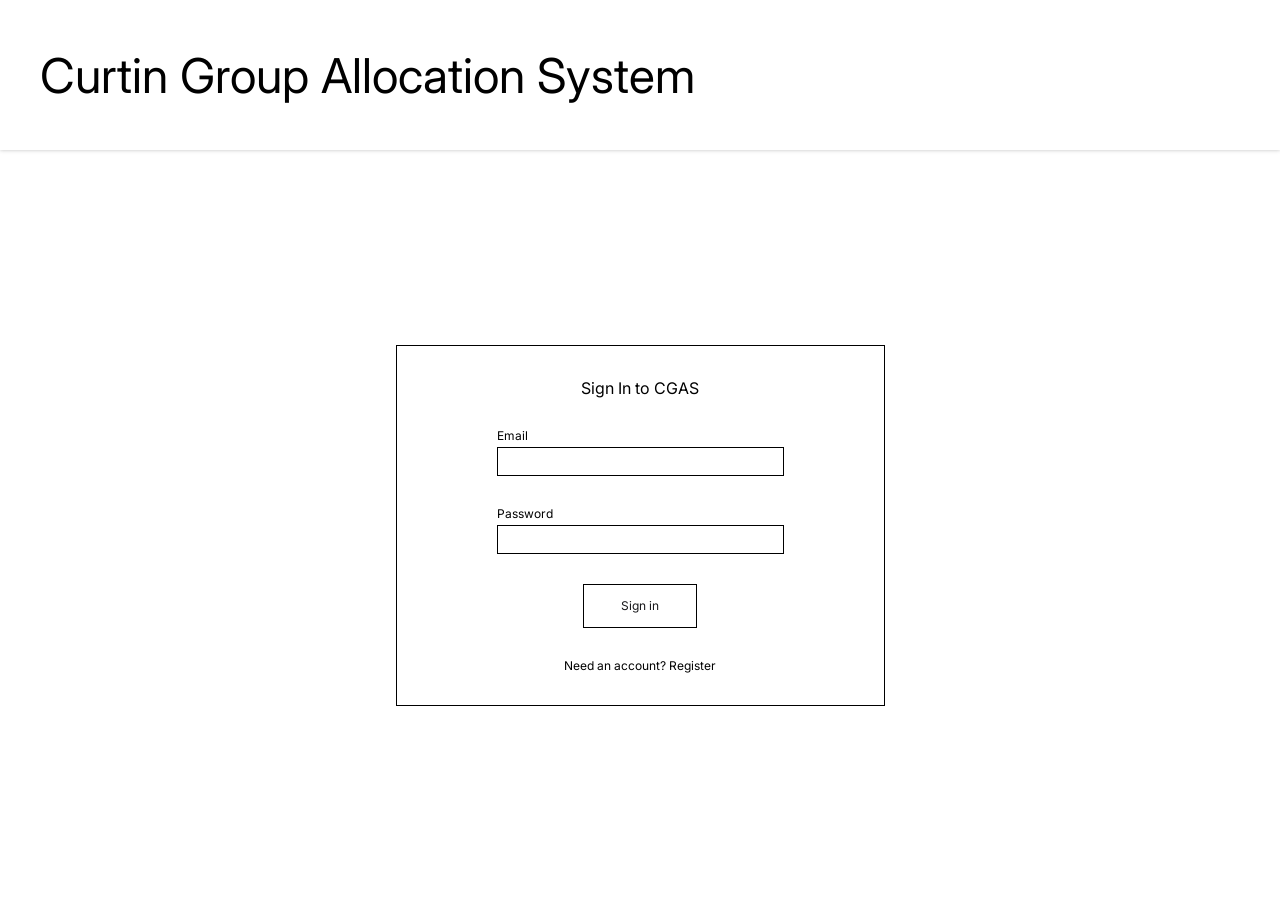
==== index.html @ f9cfd1c2 "test for capstone" ====
<!DOCTYPE html>
<html lang="">
  <head>
    <meta charset="UTF-8">
    <link rel="icon" href="/favicon.ico">
    <meta name="viewport" content="width=device-width, initial-scale=1.0">
    <title>Vite App</title>
    <script type="module" crossorigin src="/assets/index-HXg1PzB4.js"></script>
    <link rel="modulepreload" crossorigin href="/assets/_plugin-vue_export-helper-Ca4nMvx2.js">
    <link rel="stylesheet" crossorigin href="/assets/index-2xTR3OAx.css">
  </head>
  <body>
    <div id="app"></div>
  </body>
</html>
---- assets/index-2xTR3OAx.css ----
@import "https://fonts.googleapis.com/css2?family=Inter:wght@400&display=swap";@layer components;@layer properties{@supports (((-webkit-hyphens:none)) and (not (margin-trim:inline))) or ((-moz-orient:inline) and (not (color:rgb(from red r g b)))){*,:before,:after,::backdrop{--tw-border-style:solid;--tw-font-weight:initial;--tw-outline-style:solid}}}@layer theme{:root,:host{--font-sans:-apple-system, BlinkMacSystemFont, "Segoe UI", Roboto, "Helvetica Neue", "Noto Sans", Arial, sans-serif, "Apple Color Emoji", "Segoe UI Emoji", "Segoe UI Symbol", "Noto Color Emoji";--font-mono:ui-monospace, SFMono-Regular, Menlo, Monaco, Consolas, "Liberation Mono", "Courier New", monospace;--color-black:#000;--spacing:.25rem;--container-xs:20rem;--container-xl:36rem;--container-5xl:64rem;--text-xs:.75rem;--text-xs--line-height:calc(1 / .75);--text-sm:.875rem;--text-sm--line-height:calc(1.25 / .875);--text-lg:1.125rem;--text-lg--line-height:calc(1.75 / 1.125);--text-3xl:1.875rem;--text-3xl--line-height:calc(2.25 / 1.875);--text-4xl:2.25rem;--text-4xl--line-height:calc(2.5 / 2.25);--font-weight-medium:500;--font-weight-semibold:600;--font-weight-bold:700;--radius-lg:.5rem;--default-transition-duration:.15s;--default-transition-timing-function:cubic-bezier(.4, 0, .2, 1);--default-font-family:var(--font-sans);--default-mono-font-family:var(--font-mono)}}@layer base{*,:after,:before,::backdrop{box-sizing:border-box;border:0 solid;margin:0;padding:0}::file-selector-button{box-sizing:border-box;border:0 solid;margin:0;padding:0}html,:host{-webkit-text-size-adjust:100%;tab-size:4;line-height:1.5;font-family:var(--default-font-family,-apple-system, BlinkMacSystemFont, "Segoe UI", Roboto, "Helvetica Neue", "Noto Sans", Arial, sans-serif, "Apple Color Emoji", "Segoe UI Emoji", "Segoe UI Symbol", "Noto Color Emoji");font-feature-settings:var(--default-font-feature-settings,normal);font-variation-settings:var(--default-font-variation-settings,normal);-webkit-tap-highlight-color:transparent}hr{height:0;color:inherit;border-top-width:1px}abbr:where([title]){-webkit-text-decoration:underline dotted;text-decoration:underline dotted}h1,h2,h3,h4,h5,h6{font-size:inherit;font-weight:inherit}a{color:inherit;-webkit-text-decoration:inherit;-webkit-text-decoration:inherit;-webkit-text-decoration:inherit;-webkit-text-decoration:inherit;text-decoration:inherit}b,strong{font-weight:bolder}code,kbd,samp,pre{font-family:var(--default-mono-font-family,ui-monospace, SFMono-Regular, Menlo, Monaco, Consolas, "Liberation Mono", "Courier New", monospace);font-feature-settings:var(--default-mono-font-feature-settings,normal);font-variation-settings:var(--default-mono-font-variation-settings,normal);font-size:1em}small{font-size:80%}sub,sup{vertical-align:baseline;font-size:75%;line-height:0;position:relative}sub{bottom:-.25em}sup{top:-.5em}table{text-indent:0;border-color:inherit;border-collapse:collapse}:-moz-focusring:where(:not(iframe)){outline:auto}progress{vertical-align:baseline}summary{display:list-item}ol,ul,menu{list-style:none}img,svg,video,canvas,audio,iframe,embed,object{vertical-align:middle;display:block}img,video{max-width:100%;height:auto}button,input,select,optgroup,textarea{font:inherit;font-feature-settings:inherit;font-variation-settings:inherit;letter-spacing:inherit;color:inherit;opacity:1;background-color:#0000;border-radius:0}::file-selector-button{font:inherit;font-feature-settings:inherit;font-variation-settings:inherit;letter-spacing:inherit;color:inherit;opacity:1;background-color:#0000;border-radius:0}:where(select:is([multiple],[size])) optgroup{font-weight:bolder}:where(select:is([multiple],[size])) optgroup option{padding-inline-start:20px}::file-selector-button{margin-inline-end:4px}::placeholder{opacity:1}@supports (not ((-webkit-appearance:-apple-pay-button))) or (contain-intrinsic-size:1px){::placeholder{color:currentColor}@supports (color:color-mix(in lab, red, red)){::placeholder{color:color-mix(in oklab, currentcolor 50%, transparent)}}}textarea{resize:vertical}::-webkit-search-decoration{-webkit-appearance:none}::-webkit-date-and-time-value{min-height:1lh;text-align:inherit}::-webkit-datetime-edit{display:inline-flex}::-webkit-datetime-edit-fields-wrapper{padding:0}::-webkit-datetime-edit{padding-block:0}::-webkit-datetime-edit-year-field{padding-block:0}::-webkit-datetime-edit-month-field{padding-block:0}::-webkit-datetime-edit-day-field{padding-block:0}::-webkit-datetime-edit-hour-field{padding-block:0}::-webkit-datetime-edit-minute-field{padding-block:0}::-webkit-datetime-edit-second-field{padding-block:0}::-webkit-datetime-edit-millisecond-field{padding-block:0}::-webkit-datetime-edit-meridiem-field{padding-block:0}::-webkit-calendar-picker-indicator{line-height:1}:-moz-ui-invalid{box-shadow:none}button,input:where([type=button],[type=reset],[type=submit]){appearance:button}::file-selector-button{appearance:button}::-webkit-inner-spin-button{height:auto}::-webkit-outer-spin-button{height:auto}[hidden]:where(:not([hidden=until-found])){display:none!important}:where(:root),[data-theme=light]{--lightningcss-light:initial;--lightningcss-dark: ;color-scheme:light;--color-base-100:oklch(100% 0 0);--color-base-200:oklch(98% 0 0);--color-base-300:oklch(95% 0 0);--color-base-content:oklch(21% .006 285.885);--color-primary:oklch(45% .24 277.023);--color-primary-content:oklch(93% .034 272.788);--color-secondary:oklch(65% .241 354.308);--color-secondary-content:oklch(94% .028 342.258);--color-accent:oklch(77% .152 181.912);--color-accent-content:oklch(38% .063 188.416);--color-neutral:oklch(14% .005 285.823);--color-neutral-content:oklch(92% .004 286.32);--color-info:oklch(74% .16 232.661);--color-info-content:oklch(29% .066 243.157);--color-success:oklch(76% .177 163.223);--color-success-content:oklch(37% .077 168.94);--color-warning:oklch(82% .189 84.429);--color-warning-content:oklch(41% .112 45.904);--color-error:oklch(71% .194 13.428);--color-error-content:oklch(27% .105 12.094);--radius-selector:.5rem;--radius-field:.25rem;--radius-box:.5rem;--size-selector:.25rem;--size-field:.25rem;--border:1px;--depth:1;--noise:0}:root:has(input.theme-controller[value=light]:checked){--lightningcss-light:initial;--lightningcss-dark: ;color-scheme:light;--color-base-100:oklch(100% 0 0);--color-base-200:oklch(98% 0 0);--color-base-300:oklch(95% 0 0);--color-base-content:oklch(21% .006 285.885);--color-primary:oklch(45% .24 277.023);--color-primary-content:oklch(93% .034 272.788);--color-secondary:oklch(65% .241 354.308);--color-secondary-content:oklch(94% .028 342.258);--color-accent:oklch(77% .152 181.912);--color-accent-content:oklch(38% .063 188.416);--color-neutral:oklch(14% .005 285.823);--color-neutral-content:oklch(92% .004 286.32);--color-info:oklch(74% .16 232.661);--color-info-content:oklch(29% .066 243.157);--color-success:oklch(76% .177 163.223);--color-success-content:oklch(37% .077 168.94);--color-warning:oklch(82% .189 84.429);--color-warning-content:oklch(41% .112 45.904);--color-error:oklch(71% .194 13.428);--color-error-content:oklch(27% .105 12.094);--radius-selector:.5rem;--radius-field:.25rem;--radius-box:.5rem;--size-selector:.25rem;--size-field:.25rem;--border:1px;--depth:1;--noise:0}:root{--page-has-backdrop:var(--page-scroll-lock) 1;--page-scroll-bg:var(--page-scroll-lock) var(--root-bg,#0000)}@supports (color:color-mix(in lab, red, red)){:root{--page-scroll-bg:var(--page-scroll-lock) color-mix(in srgb, var(--root-bg,#0000), oklch(0% 0 0) calc(var(--page-has-backdrop,0) * 40%))}}:root{background-image:var(--page-scroll-lock) linear-gradient(var(--root-bg,#0000), var(--root-bg,#0000));transition:var(--page-scroll-lock) background-color .3s ease-out;animation:var(--page-scroll-lock) set-page-has-scroll forwards;animation-timeline:var(--page-scroll-lock) scroll();--page-has-scroll:initial;scrollbar-gutter:var(--page-has-scroll) var(--page-scroll-lock) stable}@keyframes set-page-has-scroll{0%,to{--page-has-scroll: }}:root{--fx-noise:url("data:image/svg+xml,%3Csvg xmlns='http://www.w3.org/2000/svg' viewBox='0 0 200 200'%3E%3Cfilter id='a'%3E%3CfeTurbulence type='fractalNoise' baseFrequency='1.34' numOctaves='4' stitchTiles='stitch'%3E%3C/feTurbulence%3E%3C/filter%3E%3Crect width='200' height='200' filter='url(%23a)' opacity='0.2'%3E%3C/rect%3E%3C/svg%3E")}:root,[data-theme]{background-color:var(--root-bg);color:var(--color-base-content)}:root{background-color:var(--page-scroll-bg,var(--root-bg))}:where(:root,[data-theme]){--root-bg:var(--color-base-100)}:root{--page-scroll-lock:initial;--page-overflow:var(--page-scroll-lock) hidden}:root:not(span){overflow:var(--page-overflow)}:root{scrollbar-color:currentColor #0000}@supports (color:color-mix(in lab, red, red)){:root{scrollbar-color:color-mix(in oklch, currentColor 35%, #0000) #0000}}@property --radialprogress{syntax:"<percentage>";inherits:true;initial-value:0%}@property --aura-angle{syntax:"<angle>";inherits:false;initial-value:0deg}}@layer utilities{@layer daisyui.l1.l2.l3{.modal{pointer-events:none;visibility:hidden;width:100%;max-width:none;height:100%;max-height:none;color:inherit;transition:overlay .3s allow-discrete, visibility .3s allow-discrete, background-color .3s ease-out, opacity .1s ease-out;overscroll-behavior:contain;z-index:999;scrollbar-gutter:auto;background-color:#0000;place-items:center;margin:0;padding:0;display:grid;position:fixed;inset:0;overflow:clip}.modal::backdrop{display:none}.modal[popover]{color:inherit;background:0 0;border:0;max-width:none;max-height:none;margin:0;padding:0;inset:0}.modal[popover]::backdrop{background-color:oklch(0% 0 0/.4);transition:background-color .3s ease-out}@media (hover:hover){.tab:is(.tabs>.tab):hover{color:var(--color-base-content)}}@supports (color:color-mix(in lab, red, red)){.tab:is(.tabs>.tab):not(:checked,label:has(:checked),:hover,.tab-active,[aria-selected=true],[aria-current=true],[aria-current=page]){color:color-mix(in oklab, var(--color-base-content) 50%, transparent)}}@media (forced-colors:active){.tab:is(.tabs>.tab):focus{outline-offset:2px;outline:2px solid #0000}}@media (hover:hover){.tab:is(.tabs>.tab):hover{color:var(--color-base-content)}}@supports (color:color-mix(in lab, red, red)){.tab:is(.tabs>.tab):not(:checked,label:has(:checked),:hover,.tab-active,[aria-selected=true],[aria-current=true],[aria-current=page]){color:color-mix(in oklab, var(--color-base-content) 50%, transparent)}}@media (forced-colors:active){.tab:is(.tabs>.tab):focus{outline-offset:2px;outline:2px solid #0000}}.tabs{--tabs-height:auto;--tabs-direction:row;--tab-height:calc(var(--size-field,.25rem) * 10);height:var(--tabs-height);flex-wrap:wrap;flex-direction:var(--tabs-direction);display:flex}.tab:is(.tabs>.tab){cursor:pointer;appearance:none;text-align:center;webkit-user-select:none;-webkit-user-select:none;user-select:none;flex-wrap:wrap;justify-content:center;align-items:center;display:inline-flex;position:relative}@media (hover:hover){.tab:is(.tabs>.tab):hover{color:var(--color-base-content)}}.tab:is(.tabs>.tab){--tab-p:.75rem;--tab-bg:var(--color-base-100);--tab-border-color:var(--color-base-300);--tab-radius-ss:0;--tab-radius-se:0;--tab-radius-es:0;--tab-radius-ee:0;--tab-order:0;--tab-radius-min:calc(.75rem - var(--border));--tab-radius-limit:min(var(--radius-field), var(--tab-radius-min));--tab-radius-grad:#0000 calc(69% - var(--border)), var(--tab-border-color) calc(69% - var(--border) + .25px), var(--tab-border-color) 69%, var(--tab-bg) calc(69% + .25px);order:var(--tab-order);height:var(--tab-height);padding-inline:var(--tab-p);border-color:#0000;font-size:.875rem}.tab:is(.tabs>.tab):is(input[type=radio]){min-width:fit-content}.tab:is(.tabs>.tab):is(input[type=radio]):after{--tw-content:attr(aria-label);content:var(--tw-content)}.tab:is(.tabs>.tab):is(label){position:relative}.tab:is(.tabs>.tab):is(label) input{cursor:pointer;appearance:none;opacity:0;position:absolute;inset:0}:is(.tab:is(.tabs>.tab):checked,.tab:is(.tabs>.tab):is(label:has(:checked)),.tab:is(.tabs>.tab):is(.tab-active,[aria-selected=true],[aria-current=true],[aria-current=page]))+.tab-content{display:block}.tab:is(.tabs>.tab):not(:checked,label:has(:checked),:hover,.tab-active,[aria-selected=true],[aria-current=true],[aria-current=page]){color:var(--color-base-content)}@supports (color:color-mix(in lab, red, red)){.tab:is(.tabs>.tab):not(:checked,label:has(:checked),:hover,.tab-active,[aria-selected=true],[aria-current=true],[aria-current=page]){color:color-mix(in oklab, var(--color-base-content) 50%, transparent)}}.tab:is(.tabs>.tab):not(input):empty{cursor:default;flex-grow:1}.tab:is(.tabs>.tab):focus{--tw-outline-style:none;outline-style:none}@media (forced-colors:active){.tab:is(.tabs>.tab):focus{outline-offset:2px;outline:2px solid #0000}}.tab:is(.tabs>.tab):focus-visible,.tab:is(.tabs>.tab):is(label:has(:checked:focus-visible)){outline-offset:-5px;outline:2px solid}.tab:is(.tabs>.tab)[disabled]{pointer-events:none;opacity:.4}.menu{--menu-active-fg:var(--color-neutral-content);--menu-active-bg:var(--color-neutral);flex-flow:column wrap;width:fit-content;padding:.5rem;font-size:.875rem;display:flex}.menu :where(li ul,li menu){white-space:nowrap;margin-inline-start:1rem;padding-inline-start:.5rem;position:relative}.menu :where(li ul,li menu):before{background-color:var(--color-base-content);opacity:.1;width:var(--border);content:"";inset-inline-start:0;position:absolute;top:.75rem;bottom:.75rem}.menu :where(li>.menu-dropdown:not(.menu-dropdown-show)){display:none}.menu :where(li:not(.menu-title)>:not(ul,menu,details,.menu-title,.btn)),.menu :where(li:not(.menu-title)>details>summary:not(.menu-title)){border-radius:var(--radius-field);text-align:start;-webkit-user-select:none;user-select:none;grid-auto-columns:minmax(auto,max-content) auto max-content;grid-auto-flow:column;align-content:flex-start;align-items:center;gap:.5rem;padding-block:.375rem;padding-inline:.75rem;transition-property:color,background-color,box-shadow;transition-duration:.2s;transition-timing-function:cubic-bezier(0,0,.2,1);display:grid}.menu :where(li>details>summary){--tw-outline-style:none;outline-style:none}@media (forced-colors:active){.menu :where(li>details>summary){outline-offset:2px;outline:2px solid #0000}}.menu :where(li>details>summary)::-webkit-details-marker{display:none}:is(.menu :where(li>details>summary),.menu :where(li>.menu-dropdown-toggle)):after{content:"";transform-origin:50%;pointer-events:none;justify-self:flex-end;width:.375rem;height:.375rem;transition-property:rotate,translate;transition-duration:.2s;display:block;translate:0 -1px;rotate:-135deg;box-shadow:inset 2px 2px}.menu details{interpolate-size:allow-keywords;overflow:hidden}.menu details::details-content{block-size:0}@media (prefers-reduced-motion:no-preference){.menu details::details-content{transition-behavior:allow-discrete;transition-property:block-size,content-visibility;transition-duration:.2s;transition-timing-function:cubic-bezier(0,0,.2,1)}}.menu details[open]::details-content{block-size:auto}.menu :where(li>details[open]>summary):after,.menu :where(li>.menu-dropdown-toggle.menu-dropdown-show):after{translate:0 1px;rotate:45deg}.menu :where(li:not(.menu-title,.disabled)>:not(ul,menu,details,.menu-title),li:not(.menu-title,.disabled)>details>summary:not(.menu-title)):not(.menu-active,:active,.btn).menu-focus{cursor:pointer;background-color:var(--color-base-content)}@supports (color:color-mix(in lab, red, red)){.menu :where(li:not(.menu-title,.disabled)>:not(ul,menu,details,.menu-title),li:not(.menu-title,.disabled)>details>summary:not(.menu-title)):not(.menu-active,:active,.btn).menu-focus{background-color:color-mix(in oklab, var(--color-base-content) 10%, transparent)}}.menu :where(li:not(.menu-title,.disabled)>:not(ul,menu,details,.menu-title),li:not(.menu-title,.disabled)>details>summary:not(.menu-title)):not(.menu-active,:active,.btn).menu-focus{color:var(--color-base-content);--tw-outline-style:none;outline-style:none}@media (forced-colors:active){.menu :where(li:not(.menu-title,.disabled)>:not(ul,menu,details,.menu-title),li:not(.menu-title,.disabled)>details>summary:not(.menu-title)):not(.menu-active,:active,.btn).menu-focus{outline-offset:2px;outline:2px solid #0000}}.menu :where(li:not(.menu-title,.disabled)>:not(ul,menu,details,.menu-title),li:not(.menu-title,.disabled)>details>summary:not(.menu-title)):not(.menu-active,:active,.btn):focus-visible{cursor:pointer;background-color:var(--color-base-content)}@supports (color:color-mix(in lab, red, red)){.menu :where(li:not(.menu-title,.disabled)>:not(ul,menu,details,.menu-title),li:not(.menu-title,.disabled)>details>summary:not(.menu-title)):not(.menu-active,:active,.btn):focus-visible{background-color:color-mix(in oklab, var(--color-base-content) 10%, transparent)}}.menu :where(li:not(.menu-title,.disabled)>:not(ul,menu,details,.menu-title),li:not(.menu-title,.disabled)>details>summary:not(.menu-title)):not(.menu-active,:active,.btn):focus-visible{color:var(--color-base-content);--tw-outline-style:none;outline-style:none}@media (forced-colors:active){.menu :where(li:not(.menu-title,.disabled)>:not(ul,menu,details,.menu-title),li:not(.menu-title,.disabled)>details>summary:not(.menu-title)):not(.menu-active,:active,.btn):focus-visible{outline-offset:2px;outline:2px solid #0000}}.menu :where(li:not(.menu-title,.disabled)>:not(ul,menu,details,.menu-title):not(.menu-active,:active,.btn):hover,li:not(.menu-title,.disabled)>details>summary:not(.menu-title):not(.menu-active,:active,.btn):hover){cursor:pointer;background-color:var(--color-base-content)}@supports (color:color-mix(in lab, red, red)){.menu :where(li:not(.menu-title,.disabled)>:not(ul,menu,details,.menu-title):not(.menu-active,:active,.btn):hover,li:not(.menu-title,.disabled)>details>summary:not(.menu-title):not(.menu-active,:active,.btn):hover){background-color:color-mix(in oklab, var(--color-base-content) 10%, transparent)}}.menu :where(li:not(.menu-title,.disabled)>:not(ul,menu,details,.menu-title):not(.menu-active,:active,.btn):hover,li:not(.menu-title,.disabled)>details>summary:not(.menu-title):not(.menu-active,:active,.btn):hover){--tw-outline-style:none;outline-style:none}@media (forced-colors:active){.menu :where(li:not(.menu-title,.disabled)>:not(ul,menu,details,.menu-title):not(.menu-active,:active,.btn):hover,li:not(.menu-title,.disabled)>details>summary:not(.menu-title):not(.menu-active,:active,.btn):hover){outline-offset:2px;outline:2px solid #0000}}.menu :where(li:not(.menu-title,.disabled)>:not(ul,menu,details,.menu-title):not(.menu-active,:active,.btn):hover,li:not(.menu-title,.disabled)>details>summary:not(.menu-title):not(.menu-active,:active,.btn):hover){box-shadow:inset 0 1px oklch(0% 0 0/.01),inset 0 -1px oklch(100% 0 0/.01)}.menu :where(li:empty){background-color:var(--color-base-content);opacity:.1;height:1px;margin:.5rem 1rem}.menu :where(li){flex-flow:column wrap;flex-shrink:0;align-items:stretch;display:flex;position:relative}.menu :where(li) .badge{justify-self:flex-end}.menu :where(li)>:not(ul,menu,.menu-title,details,.btn):active,.menu :where(li)>:not(ul,menu,.menu-title,details,.btn).menu-active,.menu :where(li)>details>summary:active{--tw-outline-style:none;outline-style:none}@media (forced-colors:active){.menu :where(li)>:not(ul,menu,.menu-title,details,.btn):active,.menu :where(li)>:not(ul,menu,.menu-title,details,.btn).menu-active,.menu :where(li)>details>summary:active{outline-offset:2px;outline:2px solid #0000}}.menu :where(li)>:not(ul,menu,.menu-title,details,.btn):active,.menu :where(li)>:not(ul,menu,.menu-title,details,.btn).menu-active,.menu :where(li)>details>summary:active{color:var(--menu-active-fg);background-color:var(--menu-active-bg);background-size:auto, calc(var(--noise) * 100%);background-image:none, var(--fx-noise)}:is(.menu :where(li)>:not(ul,menu,.menu-title,details,.btn):active,.menu :where(li)>:not(ul,menu,.menu-title,details,.btn).menu-active,.menu :where(li)>details>summary:active):not(:is(.menu :where(li)>:not(ul,menu,.menu-title,details,.btn):active,.menu :where(li)>:not(ul,menu,.menu-title,details,.btn).menu-active,.menu :where(li)>details>summary:active):active){box-shadow:0 2px calc(var(--depth) * 3px) -2px var(--menu-active-bg)}.menu :where(li).menu-disabled,.menu :where(li) [disabled]{pointer-events:none;color:var(--color-base-content)}@supports (color:color-mix(in lab, red, red)){.menu :where(li).menu-disabled,.menu :where(li) [disabled]{color:color-mix(in oklab, var(--color-base-content) 20%, transparent)}}.menu .dropdown:focus-within .menu-dropdown-toggle:after{translate:0 1px;rotate:45deg}.menu .dropdown-content{margin-top:.5rem;padding:.5rem}.menu .dropdown-content:before{display:none}.otp{font-family:var(--font-mono);clip-path:inset(-3.5px 3.5px -3.5px -3.5px);border-radius:var(--radius-field);gap:var(--otp-gap);--input-color:var(--color-base-content);direction:ltr;font-size:1.75rem;display:inline-flex;position:relative}@supports (color:color-mix(in lab, red, red)){.otp{--input-color:color-mix(in oklab, var(--color-base-content) 20%, #0000)}}.otp{--otp-ch:1ch;--otp-gap:calc(var(--otp-ch) * .5);--otp-w:calc(var(--otp-ch) * 2);--otp-size:calc(var(--size-field,.25rem) * 10);--stride:calc(var(--otp-w) + var(--otp-gap))}@supports (font:-apple-system-body){.otp{--otp-ch:.618164em}}.otp>input{pointer-events:none;z-index:1;appearance:none;border-style:var(--tw-border-style);outline-style:var(--tw-outline-style);field-sizing:content;letter-spacing:calc(var(--stride) - var(--otp-ch));font-variant-numeric:tabular-nums;background-color:#0000;border-width:0;outline-width:0;margin:0;padding:0;padding-inline-start:calc(var(--otp-ch) * .5 + var(--border));line-height:1;inset-inline-start:0}.otp>input::selection{color:var(--color-base-content);background-color:#0000}@supports (color:color-mix(in lab, red, red)){.otp>input::selection{color:color-mix(in oklab, var(--color-base-content) 20%, #0000)}}.otp>input:valid{caret-color:#0000}.otp:has(>span:first-child){width:calc(var(--stride) * 1)}.otp:has(>span:nth-child(2)){width:calc(var(--stride) * 2)}.otp:has(>span:nth-child(3)){width:calc(var(--stride) * 3)}.otp:has(>span:nth-child(4)){width:calc(var(--stride) * 4)}.otp:has(>span:nth-child(5)){width:calc(var(--stride) * 5)}.otp:has(>span:nth-child(6)){width:calc(var(--stride) * 6)}.otp:has(>span:nth-child(7)){width:calc(var(--stride) * 7)}.otp:has(>span:nth-child(8)){width:calc(var(--stride) * 8)}.otp>span{transition-property:color,background-color,border-color,outline-color,text-decoration-color,fill,stroke,--tw-gradient-from,--tw-gradient-via,--tw-gradient-to;transition-timing-function:var(--tw-ease,var(--default-transition-timing-function));transition-duration:var(--tw-duration,var(--default-transition-duration));inline-size:var(--otp-w);block-size:var(--otp-size);background-color:var(--color-base-100);border:var(--border) solid var(--input-color);border-radius:inherit;outline-offset:1px;box-shadow:0 1px var(--input-color) inset, 0 -1px oklch(100% 0 0 / calc(var(--depth) * .1)) inset;outline:2px solid #0000;transition:border-color .2s;display:flex;position:absolute}@supports (color:color-mix(in lab, red, red)){.otp>span{box-shadow:0 1px color-mix(in oklab, var(--input-color) calc(var(--depth) * 10%), #0000) inset, 0 -1px oklch(100% 0 0 / calc(var(--depth) * .1)) inset}}.otp>span:first-child{left:1px}@supports (font:-apple-system-body){.otp>span:first-child{left:2px}}@supports ((-moz-appearance:none)){.otp>span:first-child{left:0}}.otp>span:nth-child(2){left:calc(var(--stride) * 1);transition-delay:20ms}.otp>span:nth-child(3){left:calc(var(--stride) * 2);transition-delay:40ms}.otp>span:nth-child(4){left:calc(var(--stride) * 3);transition-delay:60ms}.otp>span:nth-child(5){left:calc(var(--stride) * 4);transition-delay:80ms}.otp>span:nth-child(6){left:calc(var(--stride) * 5);transition-delay:.1s}.otp>span:nth-child(7){left:calc(var(--stride) * 6);transition-delay:.12s}.otp>span:nth-child(8){left:calc(var(--stride) * 7);transition-delay:.14s}.otp:has(input:valid:focus)>span{outline:2px solid var(--input-color);outline-offset:1px}.otp:has(input:valid:focus):after{opacity:0}.otp:after{content:"";width:var(--otp-w);height:var(--otp-size);border-radius:var(--radius-field);outline-offset:1px;z-index:10;outline:2px solid #0000;flex-shrink:0;margin-inline-start:calc(-1 * (var(--otp-gap) + var(--otp-ch) * .5 + var(--border)))}.otp:focus-within{--input-color:var(--color-base-content)}.otp:focus-within>span{box-shadow:0 1px var(--input-color)}@supports (color:color-mix(in lab, red, red)){.otp:focus-within>span{box-shadow:0 1px color-mix(in oklab, var(--input-color) calc(var(--depth) * 10%), #0000)}}.otp:focus-within:after{outline-color:var(--input-color)}.collapse-title{grid-row-start:1;grid-column-start:1;width:100%;min-height:1lh;padding:1rem;padding-inline-end:3rem;transition:background-color .2s ease-out;position:relative}:where(.btn){width:unset}.btn{--size:calc(var(--size-field,.25rem) * 10);--btn-p:1rem;--btn-fg:var(--color-base-content);cursor:pointer;text-align:center;vertical-align:middle;outline-offset:2px;webkit-user-select:none;-webkit-user-select:none;user-select:none;border-width:var(--border);touch-action:manipulation;--btn-bg:var(--btn-color,var(--color-base-200));--btn-border:var(--btn-color,var(--color-base-200));border-start-start-radius:var(--join-ss,var(--radius-field));border-start-end-radius:var(--join-se,var(--radius-field));border-end-end-radius:var(--join-ee,var(--radius-field));border-end-start-radius:var(--join-es,var(--radius-field));flex-wrap:nowrap;flex-shrink:0;justify-content:center;align-items:center;gap:.375rem;font-weight:600;transition-property:color,background-color,border-color,box-shadow,transform;transition-duration:.2s;transition-timing-function:cubic-bezier(0,0,.2,1);display:inline-flex}@supports (color:color-mix(in lab, red, red)){.btn{--btn-border:color-mix(in oklab, var(--btn-color,var(--color-base-200)), #000 calc(var(--depth) * 5%))}}.btn{--btn-soft-bg:initial;--btn-shadow:0 3px 2px -2px var(--btn-bg), 0 4px 3px -2px var(--btn-bg)}@supports (color:color-mix(in lab, red, red)){.btn{--btn-shadow:0 3px 2px -2px color-mix(in oklab, var(--btn-bg) calc(var(--depth) * 30%), #0000), 0 4px 3px -2px color-mix(in oklab, var(--btn-bg) calc(var(--depth) * 30%), #0000)}}.btn{--btn-inset:0 .5px 0 .5px oklch(100% 0 0 / calc(var(--depth) * 6%));height:var(--size);padding-inline:var(--btn-p);font-size:var(--fontsize,.875rem);background-color:var(--btn-bg);color:var(--btn-fg);border-color:var(--btn-border);border-style:var(--btn-border-style,solid);outline-color:var(--btn-color,var(--color-base-content));--tw-prose-links:var(--btn-fg);background-image:none, var(--fx-noise);background-size:auto, calc(var(--noise,0) * 100%);text-shadow:0 .5px oklch(100% 0 0 / calc(var(--depth) * .15));box-shadow:var(--btn-inset) inset, var(--btn-shadow)}.btn:is([type=checkbox],[type=radio]){appearance:none}.btn:is([type=checkbox],[type=radio])[aria-label]:after{--tw-content:attr(aria-label);content:var(--tw-content)}.btn:where(:checked:not(.filter [type=radio].btn)){--btn-color:var(--color-primary);--btn-fg:var(--color-primary-content)}.\!loading{pointer-events:none!important;aspect-ratio:1!important;vertical-align:middle!important;width:calc(var(--size-selector,.25rem) * 6)!important;background-color:currentColor!important;display:inline-block!important;-webkit-mask-image:url("data:image/svg+xml,%3Csvg width='24' height='24' stroke='black' viewBox='0 0 24 24' xmlns='http://www.w3.org/2000/svg'%3E%3Cg transform-origin='center'%3E%3Ccircle cx='12' cy='12' r='9.5' fill='none' stroke-width='3' stroke-linecap='round'%3E%3CanimateTransform attributeName='transform' type='rotate' from='0 12 12' to='360 12 12' dur='8s' repeatCount='indefinite'/%3E%3Canimate attributeName='stroke-dasharray' values='0,150;42,150;42,150' keyTimes='0;0.475;1' dur='6s' repeatCount='indefinite'/%3E%3Canimate attributeName='stroke-dashoffset' values='0;-16;-59' keyTimes='0;0.475;1' dur='6s' repeatCount='indefinite'/%3E%3C/circle%3E%3C/g%3E%3C/svg%3E")!important;mask-image:url("data:image/svg+xml,%3Csvg width='24' height='24' stroke='black' viewBox='0 0 24 24' xmlns='http://www.w3.org/2000/svg'%3E%3Cg transform-origin='center'%3E%3Ccircle cx='12' cy='12' r='9.5' fill='none' stroke-width='3' stroke-linecap='round'%3E%3CanimateTransform attributeName='transform' type='rotate' from='0 12 12' to='360 12 12' dur='8s' repeatCount='indefinite'/%3E%3Canimate attributeName='stroke-dasharray' values='0,150;42,150;42,150' keyTimes='0;0.475;1' dur='6s' repeatCount='indefinite'/%3E%3Canimate attributeName='stroke-dashoffset' values='0;-16;-59' keyTimes='0;0.475;1' dur='6s' repeatCount='indefinite'/%3E%3C/circle%3E%3C/g%3E%3C/svg%3E")!important;-webkit-mask-position:50%!important;mask-position:50%!important;-webkit-mask-size:100%!important;mask-size:100%!important;-webkit-mask-repeat:no-repeat!important;mask-repeat:no-repeat!important}@media (prefers-reduced-motion:no-preference){.\!loading{-webkit-mask-image:url("data:image/svg+xml,%3Csvg width='24' height='24' stroke='black' viewBox='0 0 24 24' xmlns='http://www.w3.org/2000/svg'%3E%3Cg transform-origin='center'%3E%3Ccircle cx='12' cy='12' r='9.5' fill='none' stroke-width='3' stroke-linecap='round'%3E%3CanimateTransform attributeName='transform' type='rotate' from='0 12 12' to='360 12 12' dur='2s' repeatCount='indefinite'/%3E%3Canimate attributeName='stroke-dasharray' values='0,150;42,150;42,150' keyTimes='0;0.475;1' dur='1.5s' repeatCount='indefinite'/%3E%3Canimate attributeName='stroke-dashoffset' values='0;-16;-59' keyTimes='0;0.475;1' dur='1.5s' repeatCount='indefinite'/%3E%3C/circle%3E%3C/g%3E%3C/svg%3E")!important;mask-image:url("data:image/svg+xml,%3Csvg width='24' height='24' stroke='black' viewBox='0 0 24 24' xmlns='http://www.w3.org/2000/svg'%3E%3Cg transform-origin='center'%3E%3Ccircle cx='12' cy='12' r='9.5' fill='none' stroke-width='3' stroke-linecap='round'%3E%3CanimateTransform attributeName='transform' type='rotate' from='0 12 12' to='360 12 12' dur='2s' repeatCount='indefinite'/%3E%3Canimate attributeName='stroke-dasharray' values='0,150;42,150;42,150' keyTimes='0;0.475;1' dur='1.5s' repeatCount='indefinite'/%3E%3Canimate attributeName='stroke-dashoffset' values='0;-16;-59' keyTimes='0;0.475;1' dur='1.5s' repeatCount='indefinite'/%3E%3C/circle%3E%3C/g%3E%3C/svg%3E")!important}}.loading{pointer-events:none;aspect-ratio:1;vertical-align:middle;width:calc(var(--size-selector,.25rem) * 6);background-color:currentColor;display:inline-block;-webkit-mask-image:url("data:image/svg+xml,%3Csvg width='24' height='24' stroke='black' viewBox='0 0 24 24' xmlns='http://www.w3.org/2000/svg'%3E%3Cg transform-origin='center'%3E%3Ccircle cx='12' cy='12' r='9.5' fill='none' stroke-width='3' stroke-linecap='round'%3E%3CanimateTransform attributeName='transform' type='rotate' from='0 12 12' to='360 12 12' dur='8s' repeatCount='indefinite'/%3E%3Canimate attributeName='stroke-dasharray' values='0,150;42,150;42,150' keyTimes='0;0.475;1' dur='6s' repeatCount='indefinite'/%3E%3Canimate attributeName='stroke-dashoffset' values='0;-16;-59' keyTimes='0;0.475;1' dur='6s' repeatCount='indefinite'/%3E%3C/circle%3E%3C/g%3E%3C/svg%3E");mask-image:url("data:image/svg+xml,%3Csvg width='24' height='24' stroke='black' viewBox='0 0 24 24' xmlns='http://www.w3.org/2000/svg'%3E%3Cg transform-origin='center'%3E%3Ccircle cx='12' cy='12' r='9.5' fill='none' stroke-width='3' stroke-linecap='round'%3E%3CanimateTransform attributeName='transform' type='rotate' from='0 12 12' to='360 12 12' dur='8s' repeatCount='indefinite'/%3E%3Canimate attributeName='stroke-dasharray' values='0,150;42,150;42,150' keyTimes='0;0.475;1' dur='6s' repeatCount='indefinite'/%3E%3Canimate attributeName='stroke-dashoffset' values='0;-16;-59' keyTimes='0;0.475;1' dur='6s' repeatCount='indefinite'/%3E%3C/circle%3E%3C/g%3E%3C/svg%3E");-webkit-mask-position:50%;mask-position:50%;-webkit-mask-size:100%;mask-size:100%;-webkit-mask-repeat:no-repeat;mask-repeat:no-repeat}@media (prefers-reduced-motion:no-preference){.loading{-webkit-mask-image:url("data:image/svg+xml,%3Csvg width='24' height='24' stroke='black' viewBox='0 0 24 24' xmlns='http://www.w3.org/2000/svg'%3E%3Cg transform-origin='center'%3E%3Ccircle cx='12' cy='12' r='9.5' fill='none' stroke-width='3' stroke-linecap='round'%3E%3CanimateTransform attributeName='transform' type='rotate' from='0 12 12' to='360 12 12' dur='2s' repeatCount='indefinite'/%3E%3Canimate attributeName='stroke-dasharray' values='0,150;42,150;42,150' keyTimes='0;0.475;1' dur='1.5s' repeatCount='indefinite'/%3E%3Canimate attributeName='stroke-dashoffset' values='0;-16;-59' keyTimes='0;0.475;1' dur='1.5s' repeatCount='indefinite'/%3E%3C/circle%3E%3C/g%3E%3C/svg%3E");mask-image:url("data:image/svg+xml,%3Csvg width='24' height='24' stroke='black' viewBox='0 0 24 24' xmlns='http://www.w3.org/2000/svg'%3E%3Cg transform-origin='center'%3E%3Ccircle cx='12' cy='12' r='9.5' fill='none' stroke-width='3' stroke-linecap='round'%3E%3CanimateTransform attributeName='transform' type='rotate' from='0 12 12' to='360 12 12' dur='2s' repeatCount='indefinite'/%3E%3Canimate attributeName='stroke-dasharray' values='0,150;42,150;42,150' keyTimes='0;0.475;1' dur='1.5s' repeatCount='indefinite'/%3E%3Canimate attributeName='stroke-dashoffset' values='0;-16;-59' keyTimes='0;0.475;1' dur='1.5s' repeatCount='indefinite'/%3E%3C/circle%3E%3C/g%3E%3C/svg%3E")}}.collapse-content{--overflow-delay:0s;content-visibility:hidden;min-height:0;cursor:unset;grid-row-start:2;grid-column-start:1;padding-left:1rem;padding-right:1rem;overflow:clip}@supports not (content-visibility:hidden){.collapse-content{visibility:hidden}}@media (prefers-reduced-motion:no-preference){.collapse-content{transition:overflow .2s allow-discrete var(--overflow-delay), content-visibility .2s allow-discrete, visibility .2s allow-discrete, min-height .2s ease-out allow-discrete, padding .1s ease-out 20ms, background-color .2s ease-out}}details>.collapse-content{content-visibility:visible}.list{flex-direction:column;font-size:.875rem;display:flex}.list .list-row{--list-grid-cols:minmax(0, auto) 1fr;border-radius:var(--radius-box);word-break:break-word;grid-auto-flow:column;grid-template-columns:var(--list-grid-cols);gap:1rem;padding:1rem;display:grid;position:relative}@supports (color:color-mix(in lab, red, red)){:is(.list>:not(:last-child).list-row,.list>:not(:last-child) .list-row):after{border-color:color-mix(in oklab, var(--color-base-content) 5%, transparent)}}:is(.list>:not(:last-child).list-row,.list>:not(:last-child) .list-row):after{content:"";border-bottom:var(--border) solid;inset-inline:var(--radius-box);border-color:var(--color-base-content);position:absolute;bottom:0}@supports (color:color-mix(in lab, red, red)){:is(.list>:not(:last-child).list-row,.list>:not(:last-child) .list-row):after{border-color:color-mix(in oklab, var(--color-base-content) 5%, transparent)}}.input{appearance:none;background-color:var(--color-base-100);vertical-align:middle;white-space:nowrap;--size:calc(var(--size-field,.25rem) * var(--in-size-mul,10));--input-color:var(--color-base-content);flex-shrink:1;align-items:center;gap:.5rem;padding-inline:.75rem;display:inline-flex;position:relative}@supports (color:color-mix(in lab, red, red)){.input{--input-color:color-mix(in oklab, var(--color-base-content) 20%, #0000)}}.input{cursor:text;width:clamp(3rem,20rem,100%);height:var(--size);font-size:max(var(--font-size,0rem), var(--font-size-min,.875rem));touch-action:manipulation;border:var(--border) solid var(--input-color,#0000);box-shadow:0 1px var(--input-color) inset, 0 -1px oklch(100% 0 0 / calc(var(--depth) * .1)) inset;border-start-start-radius:var(--join-ss,var(--radius-field));border-start-end-radius:var(--join-se,var(--radius-field));border-end-end-radius:var(--join-ee,var(--radius-field));border-end-start-radius:var(--join-es,var(--radius-field))}@supports (color:color-mix(in lab, red, red)){.input{box-shadow:0 1px color-mix(in oklab, var(--input-color) calc(var(--depth) * 10%), #0000) inset, 0 -1px oklch(100% 0 0 / calc(var(--depth) * .1)) inset}}.input input{appearance:none;background-color:#0000;border:none;width:100%;height:100%}.input input::placeholder{color:var(--color-base-content);opacity:.5}.input input:focus,.input input:focus-within{--tw-outline-style:none;outline-style:none}@media (forced-colors:active){.input input:focus,.input input:focus-within{outline-offset:2px;outline:2px solid #0000}}.input input::-webkit-calendar-picker-indicator{inset-inline-end:-.15em}.input::-webkit-inner-spin-button{margin-inline-end:-10px}.input::-webkit-calendar-picker-indicator{inset-inline-end:.75em}input.input{text-align:start;display:inline-flex;position:relative}input.input[type=url],input.input[type=tel],input.input[type=email],input.input[type=number]{direction:ltr}input.input::-webkit-datetime-edit{min-height:100%;text-align:inherit;align-items:center;display:grid}input.input::-webkit-date-and-time-value{min-height:100%;text-align:inherit;align-items:center;display:grid}input.input::-webkit-inner-spin-button{margin-block:calc(.25rem * var(--spin-my,-3))}input.input::-webkit-calendar-picker-indicator{cursor:pointer;width:1em;height:1em;position:absolute}input.input::-webkit-color-swatch-wrapper{padding-block:.25rem}.input input{text-align:start;display:inline-flex;position:relative}.input input[type=url],.input input[type=tel],.input input[type=email],.input input[type=number]{direction:ltr}.input input::-webkit-datetime-edit{min-height:100%;text-align:inherit;align-items:center;display:grid}.input input::-webkit-date-and-time-value{min-height:100%;text-align:inherit;align-items:center;display:grid}.input input::-webkit-inner-spin-button{margin-block:calc(.25rem * var(--spin-my,-3))}.input input::-webkit-calendar-picker-indicator{cursor:pointer;width:1em;height:1em;position:absolute}.input input::-webkit-color-swatch-wrapper{padding-block:.25rem}.input:focus{--input-color:var(--color-base-content);box-shadow:0 1px var(--input-color)}@supports (color:color-mix(in lab, red, red)){.input:focus{box-shadow:0 1px color-mix(in oklab, var(--input-color) calc(var(--depth) * 10%), #0000)}}.input:focus{outline:2px solid var(--input-color);outline-offset:2px}@media (pointer:coarse){@supports (-webkit-touch-callout:none){.input:focus{--font-size:1rem}}}.input:focus-within{--input-color:var(--color-base-content);box-shadow:0 1px var(--input-color)}@supports (color:color-mix(in lab, red, red)){.input:focus-within{box-shadow:0 1px color-mix(in oklab, var(--input-color) calc(var(--depth) * 10%), #0000)}}.input:focus-within{outline:2px solid var(--input-color);outline-offset:2px}@media (pointer:coarse){@supports (-webkit-touch-callout:none){.input:focus-within{--font-size:1rem}}}.input:has(>input[disabled]){cursor:not-allowed;border-color:var(--color-base-200);background-color:var(--color-base-200)}:is(.input:has(>input[disabled]):is(input),.input:has(>input[disabled]) :is(input)){color:var(--color-base-content)}@supports (color:color-mix(in lab, red, red)){:is(.input:has(>input[disabled]):is(input),.input:has(>input[disabled]) :is(input)){color:color-mix(in oklab, var(--color-base-content) 40%, transparent)}}.input:has(>input[disabled]){box-shadow:none}.input:has(>input[disabled])::placeholder{color:var(--color-base-content);opacity:.2}.input:has(>input[disabled]) ::placeholder{color:var(--color-base-content);opacity:.2}.input:is(:disabled,[disabled]){cursor:not-allowed;border-color:var(--color-base-200);background-color:var(--color-base-200)}.input:is(:disabled,[disabled]):is(input),.input:is(:disabled,[disabled]) :is(input){color:var(--color-base-content)}@supports (color:color-mix(in lab, red, red)){.input:is(:disabled,[disabled]):is(input),.input:is(:disabled,[disabled]) :is(input){color:color-mix(in oklab, var(--color-base-content) 40%, transparent)}}.input:is(:disabled,[disabled]){box-shadow:none}.input:is(:disabled,[disabled])::placeholder,.input:is(:disabled,[disabled]) ::placeholder{color:var(--color-base-content);opacity:.2}fieldset:disabled .input{cursor:not-allowed;border-color:var(--color-base-200);background-color:var(--color-base-200)}fieldset:disabled .input:is(input),fieldset:disabled .input :is(input){color:var(--color-base-content)}@supports (color:color-mix(in lab, red, red)){fieldset:disabled .input:is(input),fieldset:disabled .input :is(input){color:color-mix(in oklab, var(--color-base-content) 40%, transparent)}}fieldset:disabled .input{box-shadow:none}fieldset:disabled .input::placeholder,fieldset:disabled .input ::placeholder{color:var(--color-base-content);opacity:.2}.input:has(>input[disabled])>input[disabled]{cursor:not-allowed}.table{border-collapse:separate;--tw-border-spacing-x:0px;--tw-border-spacing-y:0px;width:100%;border-spacing:var(--tw-border-spacing-x) var(--tw-border-spacing-y);border-radius:var(--radius-box);text-align:left;font-size:.875rem;position:relative}.table:where(:is(:lang(ae),:lang(ar),:lang(arc),:lang(bcc),:lang(bqi),:lang(ckb),:lang(dv),:lang(fa),:lang(glk),:lang(he),:lang(ku),:lang(mzn),:lang(nqo),:lang(pnb),:lang(ps),:lang(sd),:lang(ug),:lang(ur),:lang(yi)),[dir=rtl],[dir=rtl] *){text-align:right}@media (hover:hover){:is(:is(.table tr.row-hover),.table tr.row-hover:nth-child(2n)):hover{background-color:var(--color-base-200)}}.table :where(th,td){vertical-align:middle;padding-block:.75rem;padding-inline:1rem}.table :where(thead,tfoot){white-space:nowrap;color:var(--color-base-content)}@supports (color:color-mix(in lab, red, red)){.table :where(thead,tfoot){color:color-mix(in oklab, var(--color-base-content) 60%, transparent)}}.table :where(thead,tfoot){font-size:.875rem;font-weight:600}.table :where(tfoot tr:first-child :is(td,th)){border-top:var(--border) solid var(--color-base-content)}@supports (color:color-mix(in lab, red, red)){.table :where(tfoot tr:first-child :is(td,th)){border-top:var(--border) solid color-mix(in oklch, var(--color-base-content) 5%, #0000)}}.table :where(.table-pin-rows thead){z-index:1;position:sticky;top:0}.table :where(.table-pin-rows tfoot){z-index:1;position:sticky;bottom:0}.table :where(.table-pin-rows :is(thead,tfoot) tr){background-color:var(--color-base-100)}.table :where(.table-pin-cols tr th){background-color:var(--color-base-100);position:sticky;left:0;right:0}.table :where(thead tr :is(td,th),tbody tr:not(:last-child) :is(td,th)){border-bottom:var(--border) solid var(--color-base-content)}@supports (color:color-mix(in lab, red, red)){.table :where(thead tr :is(td,th),tbody tr:not(:last-child) :is(td,th)){border-bottom:var(--border) solid color-mix(in oklch, var(--color-base-content) 5%, #0000)}}.steps .step{text-align:center;--step-bg:var(--color-base-300);--step-fg:var(--color-base-content);grid-template-rows:40px 1fr;grid-template-columns:auto;place-items:center;min-width:4rem;display:grid}.steps .step:before{width:100%;height:.5rem;color:var(--step-bg);background-color:var(--step-bg);content:"";border:1px solid;grid-row-start:1;grid-column-start:1;margin-inline-start:-100%;top:0}.steps .step>.step-icon{--tw-content:counter(step);content:var(--tw-content);counter-increment:step;z-index:1;color:var(--step-fg);background-color:var(--step-bg);border:1px solid var(--step-bg);border-radius:3.40282e38px;grid-row-start:1;grid-column-start:1;place-self:center;place-items:center;width:2rem;height:2rem;display:grid;position:relative}.steps .step:not(:has(.step-icon)):after{--tw-content:counter(step);content:var(--tw-content);counter-increment:step;z-index:1;color:var(--step-fg);background-color:var(--step-bg);border:1px solid var(--step-bg);border-radius:3.40282e38px;grid-row-start:1;grid-column-start:1;place-self:center;place-items:center;width:2rem;height:2rem;display:grid;position:relative}.steps .step:first-child:before{--tw-content:none;content:var(--tw-content)}.steps .step[data-content]:after{--tw-content:attr(data-content);content:var(--tw-content)}.select{appearance:none;background-color:var(--color-base-100);vertical-align:middle;--size:calc(var(--size-field,.25rem) * var(--sl-size-mul,10));--input-color:var(--color-base-content);flex-shrink:1;align-items:center;gap:.375rem;padding-inline:.75rem 1.75rem;display:inline-flex;position:relative}@supports (color:color-mix(in lab, red, red)){.select{--input-color:color-mix(in oklab, var(--color-base-content) 20%, #0000)}}.select{width:clamp(3rem,20rem,100%);height:var(--size);font-size:max(var(--font-size,0rem), var(--font-size-min,.875rem));touch-action:manipulation;white-space:nowrap;text-overflow:ellipsis;border:var(--border) solid var(--input-color,#0000);box-shadow:0 1px var(--input-color) inset, 0 -1px oklch(100% 0 0 / calc(var(--depth) * .1)) inset;background-image:linear-gradient(45deg,#0000 50%,currentColor 50%),linear-gradient(135deg,currentColor 50%,#0000 50%);background-position:calc(100% - 20px) calc(1px + 50%),calc(100% - 16.1px) calc(1px + 50%);background-repeat:no-repeat;background-size:4px 4px,4px 4px;border-start-start-radius:var(--join-ss,var(--radius-field));border-start-end-radius:var(--join-se,var(--radius-field));border-end-end-radius:var(--join-ee,var(--radius-field));border-end-start-radius:var(--join-es,var(--radius-field));overflow:hidden}@supports (color:color-mix(in lab, red, red)){.select{box-shadow:0 1px color-mix(in oklab, var(--input-color) calc(var(--depth) * 10%), #0000) inset, 0 -1px oklch(100% 0 0 / calc(var(--depth) * .1)) inset}}[dir=rtl] .select{background-position:12px calc(1px + 50%),16px calc(1px + 50%)}.select[multiple]{background-image:none;height:auto;padding-block:.75rem;padding-inline-end:.75rem;overflow:auto}.select select{appearance:none;width:calc(100% + 2.75rem);height:calc(100% - calc(var(--border) * 2));background:inherit;border-radius:inherit;border-style:none;align-items:center;margin-inline:-.75rem -1.75rem;padding-inline:.75rem 1.75rem}.select select::placeholder{color:var(--color-base-content);opacity:.5}.select select:focus,.select select:focus-within{--tw-outline-style:none;outline-style:none}@media (forced-colors:active){.select select:focus,.select select:focus-within{outline-offset:2px;outline:2px solid #0000}}.select select:not(:last-child){background-image:none;margin-inline-end:-1.375rem}.select:focus{--input-color:var(--color-base-content);box-shadow:0 1px var(--input-color)}@supports (color:color-mix(in lab, red, red)){.select:focus{box-shadow:0 1px color-mix(in oklab, var(--input-color) calc(var(--depth) * 10%), #0000)}}.select:focus{outline:2px solid var(--input-color);outline-offset:2px}.select:focus-within{--input-color:var(--color-base-content);box-shadow:0 1px var(--input-color)}@supports (color:color-mix(in lab, red, red)){.select:focus-within{box-shadow:0 1px color-mix(in oklab, var(--input-color) calc(var(--depth) * 10%), #0000)}}.select:focus-within{outline:2px solid var(--input-color);outline-offset:2px}.select:open{--input-color:var(--color-base-content);box-shadow:0 1px var(--input-color)}@supports (color:color-mix(in lab, red, red)){.select:open{box-shadow:0 1px color-mix(in oklab, var(--input-color) calc(var(--depth) * 10%), #0000)}}.select:open{outline:2px solid var(--input-color);outline-offset:2px;background-image:linear-gradient(135deg,#0000 50%,currentColor 50%),linear-gradient(45deg,currentColor 50%,#0000 50%)}.select:has(>select[disabled]){cursor:not-allowed;border-color:var(--color-base-200);background-color:var(--color-base-200)}:is(.select:has(>select[disabled]):is(select),.select:has(>select[disabled]) :is(select)){color:var(--color-base-content)}@supports (color:color-mix(in lab, red, red)){:is(.select:has(>select[disabled]):is(select),.select:has(>select[disabled]) :is(select)){color:color-mix(in oklab, var(--color-base-content) 40%, transparent)}}.select:has(>select[disabled]){box-shadow:none}.select:has(>select[disabled])::placeholder{color:var(--color-base-content);opacity:.2}.select:has(>select[disabled]) ::placeholder{color:var(--color-base-content);opacity:.2}.select:is(:disabled,[disabled]){cursor:not-allowed;border-color:var(--color-base-200);background-color:var(--color-base-200)}.select:is(:disabled,[disabled]):is(select),.select:is(:disabled,[disabled]) :is(select){color:var(--color-base-content)}@supports (color:color-mix(in lab, red, red)){.select:is(:disabled,[disabled]):is(select),.select:is(:disabled,[disabled]) :is(select){color:color-mix(in oklab, var(--color-base-content) 40%, transparent)}}.select:is(:disabled,[disabled]){box-shadow:none}.select:is(:disabled,[disabled])::placeholder,.select:is(:disabled,[disabled]) ::placeholder{color:var(--color-base-content);opacity:.2}fieldset:disabled .select{cursor:not-allowed;border-color:var(--color-base-200);background-color:var(--color-base-200)}fieldset:disabled .select:is(select),fieldset:disabled .select :is(select){color:var(--color-base-content)}@supports (color:color-mix(in lab, red, red)){fieldset:disabled .select:is(select),fieldset:disabled .select :is(select){color:color-mix(in oklab, var(--color-base-content) 40%, transparent)}}fieldset:disabled .select{box-shadow:none}fieldset:disabled .select::placeholder,fieldset:disabled .select ::placeholder{color:var(--color-base-content);opacity:.2}.select:has(>select[disabled])>select[disabled]{cursor:not-allowed}@supports (appearance:base-select){:is(.select,.select select){appearance:base-select}:is(.select,.select select)::picker(select){appearance:base-select}}:is(.select,.select select)::picker(select){color:inherit;border:var(--border) solid var(--color-base-200);border-radius:var(--radius-box);background-color:inherit;max-height:min(24rem,70dvh);box-shadow:0 2px calc(var(--depth) * 3px) -2px oklch(0% 0 0/.2);box-shadow:0 20px 25px -5px rgb(0 0 0/calc(var(--depth) * .1)), 0 8px 10px -6px rgb(0 0 0/calc(var(--depth) * .1));margin-block:.5rem;margin-inline:.5rem;padding:.5rem;translate:-.5rem}:is(.select,.select select)::picker-icon{display:none}:is(.select,.select select) selectedcontent{text-overflow:ellipsis;white-space:nowrap;width:100%;overflow:hidden}:is(.select,.select select) optgroup{padding-top:.5em}:is(.select,.select select) optgroup option:first-child{margin-top:.5em}@supports (color:color-mix(in lab, red, red)){:is(.select,.select select) option:not(:disabled):hover,:is(.select,.select select) option:not(:disabled):focus-visible{background-color:color-mix(in oklab, var(--color-base-content) 10%, transparent)}}@media (forced-colors:active){:is(.select,.select select) option:not(:disabled):hover,:is(.select,.select select) option:not(:disabled):focus-visible{outline-offset:2px;outline:2px solid #0000}}:is(.select,.select select) option{border-radius:var(--radius-field);padding-block:.375rem;padding-inline:calc(.25rem * var(--option-px,3));white-space:normal;transition-property:color,background-color;transition-duration:.2s;transition-timing-function:cubic-bezier(0,0,.2,1)}:is(.select,.select select) option:not(:disabled):hover,:is(.select,.select select) option:not(:disabled):focus-visible{cursor:pointer;background-color:var(--color-base-content)}@supports (color:color-mix(in lab, red, red)){:is(.select,.select select) option:not(:disabled):hover,:is(.select,.select select) option:not(:disabled):focus-visible{background-color:color-mix(in oklab, var(--color-base-content) 10%, transparent)}}:is(.select,.select select) option:not(:disabled):hover,:is(.select,.select select) option:not(:disabled):focus-visible{--tw-outline-style:none;outline-style:none}@media (forced-colors:active){:is(.select,.select select) option:not(:disabled):hover,:is(.select,.select select) option:not(:disabled):focus-visible{outline-offset:2px;outline:2px solid #0000}}:is(.select,.select select) option:not(:disabled):active{background-color:var(--color-neutral);color:var(--color-neutral-content);box-shadow:0 2px calc(var(--depth) * 3px) -2px var(--color-neutral)}[dir=rtl] .select::picker(select){translate:.5rem}[dir=rtl] .select select::picker(select){translate:.5rem}.avatar-group .avatar{border:4px solid var(--color-base-100);border-radius:3.40282e38px;overflow:hidden}.avatar{vertical-align:middle;align-self:center;display:inline-flex;position:relative}.avatar>div{aspect-ratio:1;display:block;overflow:hidden}.avatar img{object-fit:cover;width:100%;height:100%}.checkbox{border:var(--border) solid var(--input-color,var(--color-base-content))}@supports (color:color-mix(in lab, red, red)){.checkbox{border:var(--border) solid var(--input-color,color-mix(in oklab, var(--color-base-content) 20%, #0000))}}.checkbox{cursor:pointer;appearance:none;border-radius:var(--radius-selector);vertical-align:middle;color:var(--color-base-content);box-shadow:0 1px oklch(0% 0 0 / calc(var(--depth) * .1)) inset, 0 0 #0000 inset, 0 0 #0000;--size:calc(var(--size-selector,.25rem) * 6);width:var(--size);height:var(--size);background-size:auto, calc(var(--noise) * 100%);background-image:none, var(--fx-noise);flex-shrink:0;padding:.25rem;transition:background-color .2s,box-shadow .2s;display:inline-block;position:relative}.checkbox:before{--tw-content:"";content:var(--tw-content);opacity:0;clip-path:polygon(20% 100%,20% 80%,50% 80%,50% 80%,70% 80%,70% 100%);width:100%;height:100%;box-shadow:0px 3px 0 0px oklch(100% 0 0 / calc(var(--depth) * .1)) inset;background-color:currentColor;font-size:1rem;line-height:.75;transition:clip-path .3s .1s,opacity .1s .1s,rotate .3s .1s,translate .3s .1s;display:block;rotate:45deg}.checkbox:focus-visible{outline:2px solid var(--input-color,currentColor);outline-offset:2px}.checkbox:checked{background-color:var(--input-color,#0000);box-shadow:0 0 #0000 inset, 0 8px 0 -4px oklch(100% 0 0 / calc(var(--depth) * .1)) inset, 0 1px oklch(0% 0 0 / calc(var(--depth) * .1))}.checkbox:checked:before{clip-path:polygon(20% 100%,20% 80%,50% 80%,50% 0%,70% 0%,70% 100%);opacity:1}@media (forced-colors:active){.checkbox:checked:before{--tw-content:"✔︎";clip-path:none;background-color:#0000;rotate:0deg}}@media print{.checkbox:checked:before{--tw-content:"✔︎";clip-path:none;background-color:#0000;rotate:0deg}}.checkbox[aria-checked=true]{background-color:var(--input-color,#0000);box-shadow:0 0 #0000 inset, 0 8px 0 -4px oklch(100% 0 0 / calc(var(--depth) * .1)) inset, 0 1px oklch(0% 0 0 / calc(var(--depth) * .1))}.checkbox[aria-checked=true]:before{clip-path:polygon(20% 100%,20% 80%,50% 80%,50% 0%,70% 0%,70% 100%);opacity:1}@media (forced-colors:active){.checkbox[aria-checked=true]:before{--tw-content:"✔︎";clip-path:none;background-color:#0000;rotate:0deg}}@media print{.checkbox[aria-checked=true]:before{--tw-content:"✔︎";clip-path:none;background-color:#0000;rotate:0deg}}.checkbox:indeterminate{background-color:var(--input-color,var(--color-base-content))}@supports (color:color-mix(in lab, red, red)){.checkbox:indeterminate{background-color:var(--input-color,color-mix(in oklab, var(--color-base-content) 20%, #0000))}}.checkbox:indeterminate:before{opacity:1;clip-path:polygon(20% 100%,20% 80%,50% 80%,50% 80%,80% 80%,80% 100%);translate:0 -35%;rotate:0deg}.card{border-radius:var(--radius-box);outline-offset:2px;outline:2px solid #0000;flex-direction:column;transition:outline .2s ease-in-out;display:flex;position:relative}.card:focus-visible,.card[aria-checked=true]{outline-color:currentColor}.card:has(>:checked,>:is([type=checkbox],[type=radio]):focus-visible){outline-color:currentColor}.card[aria-checked=true]:focus-visible{outline-width:4px}.card:has(>:checked:focus-visible){outline-width:4px}.card[aria-checked=true]:has(>:is([type=checkbox],[type=radio]):focus-visible){outline-width:4px}.card:has(>:is([type=checkbox],[type=radio])){cursor:pointer;-webkit-user-select:none;user-select:none}.card>:is([type=checkbox],[type=radio]){appearance:none}.file-input{border:var(--border) solid #0000;cursor:pointer;appearance:none;background-color:var(--color-base-100);vertical-align:middle;webkit-user-select:none;-webkit-user-select:none;user-select:none;width:clamp(3rem,20rem,100%);height:var(--size);border-color:var(--input-color);box-shadow:0 1px var(--input-color) inset, 0 -1px oklch(100% 0 0 / calc(var(--depth) * .1)) inset;border-start-start-radius:var(--join-ss,var(--radius-field));border-start-end-radius:var(--join-se,var(--radius-field));border-end-end-radius:var(--join-ee,var(--radius-field));border-end-start-radius:var(--join-es,var(--radius-field));align-items:center;padding-inline-end:.75rem;font-size:.875rem;line-height:2;display:inline-flex}@supports (color:color-mix(in lab, red, red)){.file-input{box-shadow:0 1px color-mix(in oklab, var(--input-color) calc(var(--depth) * 10%), #0000) inset, 0 -1px oklch(100% 0 0 / calc(var(--depth) * .1)) inset}}.file-input{--size:calc(var(--size-field,.25rem) * 10);--input-color:var(--color-base-content)}@supports (color:color-mix(in lab, red, red)){.file-input{--input-color:color-mix(in oklab, var(--color-base-content) 20%, #0000)}}.file-input::file-selector-button{cursor:pointer;webkit-user-select:none;-webkit-user-select:none;user-select:none;height:calc(100% + var(--border) * 2);margin-inline-end:1rem;margin-block:calc(var(--border) * -1);color:var(--btn-fg);border-width:var(--border);border-style:solid;border-color:var(--btn-border);background-color:var(--btn-bg);background-size:calc(var(--noise) * 100%);background-image:var(--fx-noise);text-shadow:0 .5px oklch(1 0 0 / calc(var(--depth) * .15));box-shadow:0 .5px 0 .5px white inset, var(--btn-shadow);border-start-start-radius:calc(var(--join-ss,var(--radius-field) - var(--border)));border-end-start-radius:calc(var(--join-es,var(--radius-field) - var(--border)));margin-inline-start:calc(var(--border) * -1);padding-inline:1rem;font-size:.875rem;font-weight:600}@supports (color:color-mix(in lab, red, red)){.file-input::file-selector-button{box-shadow:0 .5px 0 .5px color-mix(in oklab, color-mix(in oklab, white 30%, var(--btn-bg)) calc(var(--depth) * 20%), #0000) inset, var(--btn-shadow)}}.file-input::file-selector-button{--size:calc(var(--size-field,.25rem) * 10);--btn-bg:var(--btn-color,var(--color-base-200));--btn-fg:var(--color-base-content);--btn-border:var(--btn-bg)}@supports (color:color-mix(in lab, red, red)){.file-input::file-selector-button{--btn-border:color-mix(in oklab, var(--btn-bg), #000 5%)}}.file-input::file-selector-button{--btn-shadow:0 3px 2px -2px var(--btn-bg), 0 4px 3px -2px var(--btn-bg)}@supports (color:color-mix(in lab, red, red)){.file-input::file-selector-button{--btn-shadow:0 3px 2px -2px color-mix(in oklab, var(--btn-bg) 30%, #0000), 0 4px 3px -2px color-mix(in oklab, var(--btn-bg) 30%, #0000)}}.file-input:focus{--input-color:var(--color-base-content);box-shadow:0 1px var(--input-color)}@supports (color:color-mix(in lab, red, red)){.file-input:focus{box-shadow:0 1px color-mix(in oklab, var(--input-color) 10%, #0000)}}.file-input:focus{outline:2px solid var(--input-color);outline-offset:2px;isolation:isolate}.file-input:has(>input[disabled]){cursor:not-allowed;border-color:var(--color-base-200);background-color:var(--color-base-200)}.file-input:has(>input[disabled])::placeholder{color:var(--color-base-content)}@supports (color:color-mix(in lab, red, red)){.file-input:has(>input[disabled])::placeholder{color:color-mix(in oklab, var(--color-base-content) 20%, transparent)}}.file-input:has(>input[disabled]){box-shadow:none;color:var(--color-base-content)}@supports (color:color-mix(in lab, red, red)){.file-input:has(>input[disabled]){color:color-mix(in oklch, var(--color-base-content) 20%, #0000)}}.file-input:has(>input[disabled])::file-selector-button{cursor:not-allowed;border-color:var(--color-base-200);background-color:var(--color-base-200);--btn-border:#0000;--btn-fg:var(--color-base-content);background-image:none}@supports (color:color-mix(in lab, red, red)){.file-input:has(>input[disabled])::file-selector-button{--btn-fg:color-mix(in oklch, var(--color-base-content) 20%, #0000)}}.file-input:is(:disabled,[disabled]){cursor:not-allowed;border-color:var(--color-base-200);background-color:var(--color-base-200)}.file-input:is(:disabled,[disabled])::placeholder{color:var(--color-base-content)}@supports (color:color-mix(in lab, red, red)){.file-input:is(:disabled,[disabled])::placeholder{color:color-mix(in oklab, var(--color-base-content) 20%, transparent)}}.file-input:is(:disabled,[disabled]){box-shadow:none;color:var(--color-base-content)}@supports (color:color-mix(in lab, red, red)){.file-input:is(:disabled,[disabled]){color:color-mix(in oklch, var(--color-base-content) 20%, #0000)}}.file-input:is(:disabled,[disabled])::file-selector-button{cursor:not-allowed;border-color:var(--color-base-200);background-color:var(--color-base-200);--btn-border:#0000;--btn-fg:var(--color-base-content);background-image:none}@supports (color:color-mix(in lab, red, red)){.file-input:is(:disabled,[disabled])::file-selector-button{--btn-fg:color-mix(in oklch, var(--color-base-content) 20%, #0000)}}.hero-content{isolation:isolate;justify-content:center;align-items:center;gap:1rem;max-width:80rem;padding:1rem;display:flex}.textarea{appearance:none;border-radius:var(--radius-field);background-color:var(--color-base-100);vertical-align:middle;--input-color:var(--color-base-content);flex-shrink:1;min-height:5rem;padding-block:.5rem;padding-inline:.75rem}@supports (color:color-mix(in lab, red, red)){.textarea{--input-color:color-mix(in oklab, var(--color-base-content) 20%, #0000)}}.textarea{width:clamp(3rem,20rem,100%);font-size:max(var(--font-size,0rem), var(--font-size-min,.875rem));touch-action:manipulation;border:var(--border) solid var(--input-color,#0000);box-shadow:0 1px var(--input-color) inset, 0 -1px oklch(100% 0 0 / calc(var(--depth) * .1)) inset}@supports (color:color-mix(in lab, red, red)){.textarea{box-shadow:0 1px color-mix(in oklab, var(--input-color) calc(var(--depth) * 10%), #0000) inset, 0 -1px oklch(100% 0 0 / calc(var(--depth) * .1)) inset}}.textarea textarea{appearance:none;background-color:#0000;border:none}.textarea textarea::placeholder{color:var(--color-base-content);opacity:.5}.textarea textarea:focus,.textarea textarea:focus-within{--tw-outline-style:none;outline-style:none}@media (forced-colors:active){.textarea textarea:focus,.textarea textarea:focus-within{outline-offset:2px;outline:2px solid #0000}}.textarea:focus{--input-color:var(--color-base-content);box-shadow:0 1px var(--input-color)}@supports (color:color-mix(in lab, red, red)){.textarea:focus{box-shadow:0 1px color-mix(in oklab, var(--input-color) calc(var(--depth) * 10%), #0000)}}.textarea:focus{outline:2px solid var(--input-color);outline-offset:2px;isolation:isolate}@media (pointer:coarse){@supports (-webkit-touch-callout:none){.textarea:focus{--font-size:1rem}}}.textarea:focus-within{--input-color:var(--color-base-content);box-shadow:0 1px var(--input-color)}@supports (color:color-mix(in lab, red, red)){.textarea:focus-within{box-shadow:0 1px color-mix(in oklab, var(--input-color) calc(var(--depth) * 10%), #0000)}}.textarea:focus-within{outline:2px solid var(--input-color);outline-offset:2px;isolation:isolate}@media (pointer:coarse){@supports (-webkit-touch-callout:none){.textarea:focus-within{--font-size:1rem}}}.textarea:has(>textarea[disabled]){cursor:not-allowed;border-color:var(--color-base-200);background-color:var(--color-base-200);color:var(--color-base-content)}@supports (color:color-mix(in lab, red, red)){.textarea:has(>textarea[disabled]){color:color-mix(in oklab, var(--color-base-content) 40%, transparent)}}.textarea:has(>textarea[disabled]){box-shadow:none}.textarea:has(>textarea[disabled])::placeholder{color:var(--color-base-content);opacity:.2}.textarea:has(>textarea[disabled]) ::placeholder{color:var(--color-base-content);opacity:.2}.textarea:is(:disabled,[disabled]){cursor:not-allowed;border-color:var(--color-base-200);background-color:var(--color-base-200);color:var(--color-base-content)}@supports (color:color-mix(in lab, red, red)){.textarea:is(:disabled,[disabled]){color:color-mix(in oklab, var(--color-base-content) 40%, transparent)}}.textarea:is(:disabled,[disabled]){box-shadow:none}.textarea:is(:disabled,[disabled])::placeholder,.textarea:is(:disabled,[disabled]) ::placeholder{color:var(--color-base-content);opacity:.2}.textarea:has(>textarea[disabled])>textarea[disabled]{cursor:not-allowed}.modal-backdrop{color:#0000;z-index:-1;grid-row-start:1;grid-column-start:1;place-self:stretch stretch;display:grid}.modal-backdrop button{cursor:pointer}.hero{background-position:50%;background-size:cover;place-items:center;width:100%;display:grid}.hero>*{grid-row-start:1;grid-column-start:1}.modal-box{background-color:var(--color-base-100);border-top-left-radius:var(--modal-tl,var(--radius-box));border-top-right-radius:var(--modal-tr,var(--radius-box));border-bottom-left-radius:var(--modal-bl,var(--radius-box));border-bottom-right-radius:var(--modal-br,var(--radius-box));opacity:0;overscroll-behavior:contain;grid-row-start:1;grid-column-start:1;width:91.6667%;max-width:32rem;max-height:100vh;padding:1.5rem;transition:translate .3s ease-out,scale .3s ease-out,opacity .2s ease-out 50ms,box-shadow .3s ease-out;overflow-y:auto;scale:.95;box-shadow:0 25px 50px -12px oklch(0% 0 0/.25)}.label{white-space:nowrap;color:currentColor;align-items:center;gap:.375rem;display:inline-flex}@supports (color:color-mix(in lab, red, red)){.label{color:color-mix(in oklab, currentcolor 60%, transparent)}}.label:has(input){cursor:pointer}@supports (color:color-mix(in lab, red, red)){.label:is(.input>*,.select>*):first-child{border-inline-end:var(--border) solid color-mix(in oklab, currentColor 10%, #0000)}.label:is(.input>*,.select>*):last-child{border-inline-start:var(--border) solid color-mix(in oklab, currentColor 10%, #0000)}}.label:is(.input>*,.select>*){white-space:nowrap;height:calc(100% - .5rem);font-size:inherit;align-items:center;padding-inline:.75rem;display:flex}.label:is(.input>*,.select>*):first-child{border-inline-end:var(--border) solid currentColor;margin-inline:-.75rem .75rem}@supports (color:color-mix(in lab, red, red)){.label:is(.input>*,.select>*):first-child{border-inline-end:var(--border) solid color-mix(in oklab, currentColor 10%, #0000)}}.label:is(.input>*,.select>*):last-child{border-inline-start:var(--border) solid currentColor;margin-inline:.75rem -.75rem}@supports (color:color-mix(in lab, red, red)){.label:is(.input>*,.select>*):last-child{border-inline-start:var(--border) solid color-mix(in oklab, currentColor 10%, #0000)}}.fieldset-legend{color:var(--color-base-content);margin-bottom:-.25rem;justify-content:space-between;align-items:center;gap:.5rem;margin-inline-end:auto;padding-block:.5rem;font-weight:600;display:flex}.modal-action{justify-content:flex-end;gap:.5rem;margin-top:1.5rem;display:flex}.status{aspect-ratio:1;border-radius:var(--radius-selector);background-color:var(--color-base-content);width:.5rem;height:.5rem;display:inline-block}@supports (color:color-mix(in lab, red, red)){.status{background-color:color-mix(in oklab, var(--color-base-content) 20%, transparent)}}.status{vertical-align:middle;color:#0000004d;background-position:50%;background-repeat:no-repeat}@supports (color:color-mix(in lab, red, red)){.status{color:color-mix(in oklab, var(--color-black) 30%, transparent)}}.status{background-image:radial-gradient(circle at 35% 30%, oklch(1 0 0 / calc(var(--depth) * .5)), #0000);box-shadow:0 2px 3px -1px}@supports (color:color-mix(in lab, red, red)){.status{box-shadow:0 2px 3px -1px color-mix(in oklab, currentColor calc(var(--depth) * 100%), #0000)}}.badge{border-radius:var(--radius-selector);vertical-align:middle;color:var(--badge-fg);border:var(--border) solid var(--badge-color,var(--color-base-200));background-size:auto, calc(var(--noise) * 100%);background-image:none, var(--fx-noise);background-color:var(--badge-bg);--badge-bg:var(--badge-color,var(--color-base-100));--badge-fg:var(--color-base-content);--size:calc(var(--size-selector,.25rem) * 6);width:fit-content;height:var(--size);padding-inline:calc(var(--size) / 2 - var(--border));justify-content:center;align-items:center;gap:.5rem;font-size:.875rem;display:inline-flex}.fieldset{grid-template-columns:1fr;grid-auto-rows:max-content;gap:.375rem;padding-block:.25rem;font-size:.75rem;display:grid}.link{cursor:pointer;text-decoration-line:underline}.link:focus{--tw-outline-style:none;outline-style:none}@media (forced-colors:active){.link:focus{outline-offset:2px;outline:2px solid #0000}}.link:focus-visible{outline-offset:2px;outline:2px solid}.btn-outline{--btn-bg:#0000;color:var(--btn-rest-fg,var(--btn-color,var(--color-base-content)));--btn-border:var(--btn-color,var(--color-base-content));--btn-border-style:solid;--btn-inset:0 0 0 0 oklch(0% 0 0/0);--btn-shadow:0 0 0 0 oklch(0% 0 0/0);background-image:none}.btn-ghost{--btn-bg:#0000;color:var(--btn-rest-fg,var(--btn-color,var(--color-base-content,currentColor)));--btn-border:#0000;--btn-inset:0 0 0 0 oklch(0% 0 0/0);--btn-shadow:0 0 0 0 oklch(0% 0 0/0);background-image:none}.aura:has(>.card,>.alert){--aura-radius:var(--radius-box)}.aura:has(>.checkbox,>.toggle,>.badge){--aura-radius:var(--radius-selector)}.aura:has(>.btn,>.input,>.select){--aura-radius:var(--radius-field)}.collapse:not(td,tr,colgroup){border-radius:var(--radius-box,1rem);isolation:isolate;grid-template-rows:max-content 0fr;grid-template-columns:minmax(0,1fr);width:100%;display:grid;position:relative}@media (prefers-reduced-motion:no-preference){.collapse:not(td,tr,colgroup){transition:grid-template-rows .2s}}.collapse:not(td,tr,colgroup)>input:is([type=checkbox],[type=radio]){appearance:none;opacity:0;z-index:1;grid-row-start:1;grid-column-start:1;width:100%;min-height:1lh;padding:1rem;padding-inline-end:3rem;transition:background-color .2s ease-out}.collapse:not(td,tr,colgroup):is([open],[tabindex]:focus:not(.collapse-close),[tabindex]:focus-within:not(.collapse-close)){grid-template-rows:max-content 1fr}.collapse:not(td,tr,colgroup):not(.collapse-close):has(>input:is([type=checkbox],[type=radio]):checked){grid-template-rows:max-content 1fr}.collapse:not(td,tr,colgroup):is([open],[tabindex]:focus:not(.collapse-close),[tabindex]:focus-within:not(.collapse-close))>.collapse-content,.collapse:not(td,tr,colgroup):not(.collapse-close)>:where(input:is([type=checkbox],[type=radio]):checked~.collapse-content){--overflow-delay:.2s;overflow:revert-layer;content-visibility:visible;min-height:fit-content}@supports not (content-visibility:visible){.collapse:not(td,tr,colgroup):is([open],[tabindex]:focus:not(.collapse-close),[tabindex]:focus-within:not(.collapse-close))>.collapse-content,.collapse:not(td,tr,colgroup):not(.collapse-close)>:where(input:is([type=checkbox],[type=radio]):checked~.collapse-content){visibility:visible}}.collapse:not(td,tr,colgroup):focus-visible{outline-color:var(--color-base-content);outline-offset:2px;outline-width:2px;outline-style:solid}.collapse:not(td,tr,colgroup):has(>input:is([type=checkbox],[type=radio]):focus-visible){outline-color:var(--color-base-content);outline-offset:2px;outline-width:2px;outline-style:solid}.collapse:not(td,tr,colgroup):has(summary:focus-visible){outline-color:var(--color-base-content);outline-offset:2px;outline-width:2px;outline-style:solid}.collapse:not(td,tr,colgroup):not(.collapse-close)>input[type=checkbox],.collapse:not(td,tr,colgroup):not(.collapse-close)>input[type=radio]:not(:checked),.collapse:not(td,tr,colgroup):not(.collapse-close)>.collapse-title{cursor:pointer}:is(.collapse:not(td,tr,colgroup)[tabindex]:focus:not(.collapse-close,.collapse[open]),.collapse:not(td,tr,colgroup)[tabindex]:focus-within:not(.collapse-close,.collapse[open]))>.collapse-title{cursor:unset}.collapse:not(td,tr,colgroup):is([open],[tabindex]:focus:not(.collapse-close),[tabindex]:focus-within:not(.collapse-close))>:where(.collapse-content),.collapse:not(td,tr,colgroup):not(.collapse-close)>:where(input:is([type=checkbox],[type=radio]):checked~.collapse-content){padding-bottom:1rem}.collapse:not(td,tr,colgroup):is(details){width:100%}.collapse:not(td,tr,colgroup):is(details)::details-content{--overflow-delay:0s;height:0;overflow:clip}.collapse:not(td,tr,colgroup):is(details):where([open])::details-content{overflow:revert-layer;height:auto}@media (prefers-reduced-motion:no-preference){.collapse:not(td,tr,colgroup):is(details)::details-content{transition:overflow .2s allow-discrete var(--overflow-delay), content-visibility .2s allow-discrete, visibility .2s allow-discrete, min-height .2s ease-out allow-discrete, padding .1s ease-out 20ms, background-color .2s ease-out, height .2s;interpolate-size:allow-keywords}.collapse:not(td,tr,colgroup):is(details):where([open])::details-content{--overflow-delay:.2s}}.collapse:not(td,tr,colgroup):is(details)>summary{outline:none;display:block;position:relative}.collapse:not(td,tr,colgroup):is(details)>summary::-webkit-details-marker{display:none}.alert{--alert-border-color:var(--color-base-200);border-radius:var(--radius-box);color:var(--color-base-content);background-color:var(--alert-color,var(--color-base-200));text-align:start;background-size:auto, calc(var(--noise) * 33%);background-image:none, var(--fx-noise);box-shadow:0 3px 0 -2px oklch(100% 0 0 / calc(var(--depth) * .08)) inset, 0 1px #000, 0 4px 3px -2px oklch(0% 0 0 / calc(var(--depth) * .08));border-style:solid;grid-template-columns:auto;grid-auto-flow:column;justify-content:start;place-items:center start;gap:1rem;padding-block:.75rem;padding-inline:1rem;font-size:.875rem;line-height:1.25rem;display:grid}@supports (color:color-mix(in lab, red, red)){.alert{box-shadow:0 3px 0 -2px oklch(100% 0 0 / calc(var(--depth) * .08)) inset, 0 1px color-mix(in oklab, color-mix(in oklab, #000 20%, var(--alert-color,var(--color-base-200))) calc(var(--depth) * 20%), #0000), 0 4px 3px -2px oklch(0% 0 0 / calc(var(--depth) * .08))}}.alert:has(>:nth-child(2)){grid-template-columns:auto minmax(auto,1fr)}}@layer daisyui.l1.l2{.modal.modal-open{pointer-events:auto;visibility:visible;opacity:1;transition:visibility 0s allow-discrete, background-color .3s ease-out, opacity .1s ease-out;background-color:oklch(0% 0 0/.4)}.modal.modal-open>.modal-box{opacity:1;translate:0;scale:1}:root:has(.modal.modal-open){--page-scroll-lock: }@starting-style{.modal.modal-open{opacity:0}}.modal[open]{pointer-events:auto;visibility:visible;opacity:1;transition:visibility 0s allow-discrete, background-color .3s ease-out, opacity .1s ease-out;background-color:oklch(0% 0 0/.4)}.modal[open]>.modal-box{opacity:1;translate:0;scale:1}:root:has(.modal[open]){--page-scroll-lock: }@starting-style{.modal[open]{opacity:0}}.modal:popover-open{pointer-events:auto;visibility:visible;opacity:1;transition:visibility 0s allow-discrete, background-color .3s ease-out, opacity .1s ease-out;background-color:oklch(0% 0 0/.4)}.modal:popover-open>.modal-box{opacity:1;translate:0;scale:1}:root:has(.modal:popover-open){--page-scroll-lock: }@starting-style{.modal:popover-open{opacity:0}}.modal:target{pointer-events:auto;visibility:visible;opacity:1;transition:visibility 0s allow-discrete, background-color .3s ease-out, opacity .1s ease-out;background-color:oklch(0% 0 0/.4)}.modal:target>.modal-box{opacity:1;translate:0;scale:1}:root:has(.modal:target){--page-scroll-lock: }@starting-style{.modal:target{opacity:0}}.modal-toggle:checked+.modal{pointer-events:auto;visibility:visible;opacity:1;transition:visibility 0s allow-discrete, background-color .3s ease-out, opacity .1s ease-out;background-color:oklch(0% 0 0/.4)}.modal-toggle:checked+.modal>.modal-box{opacity:1;translate:0;scale:1}:root:has(.modal-toggle:checked+.modal){--page-scroll-lock: }@starting-style{.modal-toggle:checked+.modal{opacity:0}}.tabs-lift>.tab{--tab-border:0 0 var(--border) 0;--tab-radius-ss:var(--tab-radius-limit);--tab-radius-se:var(--tab-radius-limit);--tab-radius-es:0;--tab-radius-ee:0;--tab-paddings:var(--border) var(--tab-p) 0 var(--tab-p);--tab-border-colors:#0000 #0000 var(--tab-border-color) #0000;--tab-corner-width:calc(100% + var(--tab-radius-limit) * 2);--tab-corner-height:var(--tab-radius-limit);--tab-corner-position:top left, top right;border-width:var(--tab-border);padding:var(--tab-paddings);border-color:var(--tab-border-colors);border-start-start-radius:var(--tab-radius-ss);border-start-end-radius:var(--tab-radius-se);border-end-end-radius:var(--tab-radius-ee);border-end-start-radius:var(--tab-radius-es)}.tabs-lift>.tab:is(.tab-active,[aria-selected=true],[aria-current=true],[aria-current=page]):not(.tab-disabled,[disabled]),.tabs-lift>.tab:is(input:checked,label:has(:checked)){--tab-border:var(--border) var(--border) 0 var(--border);--tab-border-colors:var(--tab-border-color) var(--tab-border-color) #0000 var(--tab-border-color);--tab-paddings:0 calc(var(--tab-p) - var(--border)) var(--border) calc(var(--tab-p) - var(--border));--tab-inset:auto auto 0 auto;--radius-start:radial-gradient(circle at top left, var(--tab-radius-grad));--radius-end:radial-gradient(circle at top right, var(--tab-radius-grad));background-color:var(--tab-bg)}:is(.tabs-lift>.tab:is(.tab-active,[aria-selected=true],[aria-current=true],[aria-current=page]):not(.tab-disabled,[disabled]),.tabs-lift>.tab:is(input:checked,label:has(:checked))):before{z-index:1;content:"";width:var(--tab-corner-width);height:var(--tab-corner-height);background-position:var(--tab-corner-position);background-image:var(--radius-start), var(--radius-end);background-size:var(--tab-radius-limit) var(--tab-radius-limit);inset:var(--tab-inset);background-repeat:no-repeat;display:block;position:absolute}:is(.tabs-lift>.tab:is(.tab-active,[aria-selected=true],[aria-current=true],[aria-current=page]):not(.tab-disabled,[disabled]),.tabs-lift>.tab:is(input:checked,label:has(:checked))):first-child:before{--radius-start:none}[dir=rtl] :is(.tabs-lift>.tab:is(.tab-active,[aria-selected=true],[aria-current=true],[aria-current=page]):not(.tab-disabled,[disabled]),.tabs-lift>.tab:is(input:checked,label:has(:checked))):first-child:before{transform:rotateY(180deg)}:is(.tabs-lift>.tab:is(.tab-active,[aria-selected=true],[aria-current=true],[aria-current=page]):not(.tab-disabled,[disabled]),.tabs-lift>.tab:is(input:checked,label:has(:checked))):last-child:before{--radius-end:none}[dir=rtl] :is(.tabs-lift>.tab:is(.tab-active,[aria-selected=true],[aria-current=true],[aria-current=page]):not(.tab-disabled,[disabled]),.tabs-lift>.tab:is(input:checked,label:has(:checked))):last-child:before{transform:rotateY(180deg)}.tabs-lift:has(>.tab-content)>.tab:first-child:not(.tab-active,[aria-selected=true],[aria-current=true],[aria-current=page]){--tab-border-colors:var(--tab-border-color) var(--tab-border-color) #0000 var(--tab-border-color)}.tabs-top>.tab{--tab-order:0;--tab-border:0 0 var(--border) 0;--tab-radius-ss:var(--tab-radius-limit);--tab-radius-se:var(--tab-radius-limit);--tab-radius-es:0;--tab-radius-ee:0;--tab-paddings:var(--border) var(--tab-p) 0 var(--tab-p);--tab-border-colors:#0000 #0000 var(--tab-border-color) #0000;--tab-corner-width:calc(100% + var(--tab-radius-limit) * 2);--tab-corner-height:var(--tab-radius-limit);--tab-corner-position:top left, top right}.tabs-top>.tab:is(.tab-active,[aria-selected=true],[aria-current=true],[aria-current=page]):not(.tab-disabled,[disabled]),.tabs-top>.tab:is(input:checked),.tabs-top>.tab:is(label:has(:checked)){--tab-border:var(--border) var(--border) 0 var(--border);--tab-border-colors:var(--tab-border-color) var(--tab-border-color) #0000 var(--tab-border-color);--tab-paddings:0 calc(var(--tab-p) - var(--border)) var(--border) calc(var(--tab-p) - var(--border));--tab-inset:auto auto 0 auto;--radius-start:radial-gradient(circle at top left, var(--tab-radius-grad));--radius-end:radial-gradient(circle at top right, var(--tab-radius-grad))}.tabs-top:has(>.tab-content)>.tab:first-child:not(.tab-active,[aria-selected=true],[aria-current=true],[aria-current=page]){--tab-border-colors:var(--tab-border-color) var(--tab-border-color) #0000 var(--tab-border-color)}.tabs-bottom>.tab{--tab-order:1;--tab-border:var(--border) 0 0 0;--tab-radius-ss:0;--tab-radius-se:0;--tab-radius-es:var(--tab-radius-limit);--tab-radius-ee:var(--tab-radius-limit);--tab-border-colors:var(--tab-border-color) #0000 #0000 #0000;--tab-paddings:0 var(--tab-p) var(--border) var(--tab-p);--tab-corner-width:calc(100% + var(--tab-radius-limit) * 2);--tab-corner-height:var(--tab-radius-limit);--tab-corner-position:top left, top right}.tabs-bottom>.tab:is(.tab-active,[aria-selected=true],[aria-current=true],[aria-current=page]):not(.tab-disabled,[disabled]),.tabs-bottom>.tab:is(input:checked),.tabs-bottom>.tab:is(label:has(:checked)){--tab-border:0 var(--border) var(--border) var(--border);--tab-border-colors:#0000 var(--tab-border-color) var(--tab-border-color) var(--tab-border-color);--tab-paddings:var(--border) calc(var(--tab-p) - var(--border)) 0 calc(var(--tab-p) - var(--border));--tab-inset:0 auto auto auto;--radius-start:radial-gradient(circle at bottom left, var(--tab-radius-grad));--radius-end:radial-gradient(circle at bottom right, var(--tab-radius-grad))}.tabs-bottom:has(>.tab-content)>.tab:first-child:not(.tab-active,[aria-selected=true],[aria-current=true],[aria-current=page]){--tab-border-colors:#0000 var(--tab-border-color) var(--tab-border-color) var(--tab-border-color)}.tabs-box>.tab{border-radius:var(--radius-field);border-style:none}.tabs-box>.tab:focus-visible,.tabs-box>.tab:is(label:has(:checked:focus-visible)){outline-offset:2px}.tabs-box>.tab:focus-visible{z-index:1}.tabs-xs>.tab{--tab-p:.375rem;--tab-radius-min:calc(.5rem - var(--border));font-size:.75rem}.tabs-sm>.tab{--tab-p:.5rem;--tab-radius-min:calc(.5rem - var(--border));font-size:.875rem}.tabs-md>.tab{--tab-p:.75rem;--tab-radius-min:calc(.75rem - var(--border));font-size:.875rem}.tabs-lg>.tab{--tab-p:1rem;--tab-radius-min:calc(1.5rem - var(--border));font-size:1.125rem}.tabs-xl>.tab{--tab-p:1.25rem;--tab-radius-min:calc(2rem - var(--border));font-size:1.125rem}@media (prefers-reduced-motion:no-preference){.collapse-arrow>.collapse-title:after{transition-property:all;transition-duration:.2s;transition-timing-function:cubic-bezier(.4,0,.2,1)}}.collapse-plus>.collapse-title:after{width:.5rem;height:.5rem;display:block;position:absolute}@media (prefers-reduced-motion:no-preference){.collapse-plus>.collapse-title:after{transition-property:all;transition-duration:.3s;transition-timing-function:cubic-bezier(.4,0,.2,1)}}.collapse-plus>.collapse-title:after{--tw-content:"+";content:var(--tw-content);pointer-events:none;top:.9rem;inset-inline-end:1.4rem}.collapse-arrow>.collapse-title:after{width:.5rem;height:.5rem;display:block;position:absolute;transform:translateY(-100%)rotate(45deg)}@media (prefers-reduced-motion:no-preference){.collapse-arrow>.collapse-title:after{transition-property:all;transition-duration:.2s;transition-timing-function:cubic-bezier(.4,0,.2,1)}}.collapse-arrow>.collapse-title:after{content:"";transform-origin:75% 75%;pointer-events:none;top:50%;inset-inline-end:1.4rem;box-shadow:2px 2px}@supports not (content-visibility:visible){.collapse-open>.collapse-content{visibility:visible}}.collapse-open{grid-template-rows:max-content 1fr}.collapse-open>.collapse-content{--overflow-delay:.2s;overflow:revert-layer;content-visibility:visible;min-height:fit-content;padding-bottom:1rem}@supports not (content-visibility:visible){.collapse-open>.collapse-content{visibility:visible}}.list .list-row:has(.list-col-grow:first-child){--list-grid-cols:1fr}.list .list-row:has(.list-col-grow:nth-child(2)){--list-grid-cols:minmax(0, auto) 1fr}.list .list-row:has(.list-col-grow:nth-child(3)){--list-grid-cols:minmax(0, auto) minmax(0, auto) 1fr}.list .list-row:has(.list-col-grow:nth-child(4)){--list-grid-cols:minmax(0, auto) minmax(0, auto) minmax(0, auto) 1fr}.list .list-row:has(.list-col-grow:nth-child(5)){--list-grid-cols:minmax(0, auto) minmax(0, auto) minmax(0, auto) minmax(0, auto) 1fr}.list .list-row:has(.list-col-grow:nth-child(6)){--list-grid-cols:minmax(0, auto) minmax(0, auto) minmax(0, auto) minmax(0, auto) minmax(0, auto) 1fr}.list .list-row>*{grid-row-start:1}.steps-horizontal .step{text-align:center;grid-template-rows:40px 1fr;grid-template-columns:auto;place-items:center;min-width:4rem;display:grid}.steps-horizontal .step:before{width:100%;height:.5rem;margin-inline-start:-100%;translate:0}[dir=rtl] :is(.steps-horizontal .step):before{translate:0}.steps-vertical .step{grid-template-rows:auto;grid-template-columns:40px 1fr;justify-items:start;gap:.5rem;min-height:4rem;display:grid}.steps-vertical .step:before{width:.5rem;height:100%;margin-inline-start:50%;translate:-50% -50%}[dir=rtl] :is(.steps-vertical .step):before{translate:50% -50%}.tabs-border>.tab{--tab-border-color:#0000 #0000 var(--tab-border-color) #0000;border-radius:var(--radius-field);position:relative}.tabs-border>.tab:before{content:"";background-color:var(--tab-border-color);width:calc(100% - var(--tab-p) * 2);border-radius:var(--radius-field);height:3px;bottom:0;left:var(--tab-p);transition:background-color .2s;position:absolute}:is(.tabs-border>.tab:is(.tab-active,[aria-selected=true],[aria-current=true],[aria-current=page]):not(.tab-disabled,[disabled]),.tabs-border>.tab:is(input:checked),.tabs-border>.tab:is(label:has(:checked))):before{--tab-border-color:currentColor;border-top:3px solid}.checkbox:disabled{cursor:not-allowed;opacity:.2}.btn-active{--btn-bg:var(--btn-color,var(--color-base-200))}@supports (color:color-mix(in lab, red, red)){.btn-active{--btn-bg:color-mix(in oklab, var(--btn-color,var(--color-base-200)), #000 5%)}}.btn-active{color:var(--btn-fg,var(--color-base-content));--btn-border:var(--btn-color,var(--color-base-200))}@supports (color:color-mix(in lab, red, red)){.btn-active{--btn-border:color-mix(in oklab, var(--btn-color,var(--color-base-200)), #000 7%)}}.btn-active{--btn-border-style:solid;--btn-inset:0 0 0 0 oklch(0% 0 0/0);--btn-shadow:0 0 0 0 oklch(0% 0 0/0);isolation:isolate}.modal-top>.modal-box{--modal-tl:0;--modal-tr:0;--modal-bl:var(--radius-box);--modal-br:var(--radius-box);width:100%;max-width:none;height:auto;max-height:calc(100vh - 5em);translate:0 -100%;scale:1}.modal-middle>.modal-box{--modal-tl:var(--radius-box);--modal-tr:var(--radius-box);--modal-bl:var(--radius-box);--modal-br:var(--radius-box);width:91.6667%;max-width:32rem;height:auto;max-height:calc(100vh - 5em);translate:0 2%;scale:.98}.modal-bottom>.modal-box{--modal-tl:var(--radius-box);--modal-tr:var(--radius-box);--modal-bl:0;--modal-br:0;width:100%;max-width:none;height:auto;max-height:calc(100vh - 5em);translate:0 100%;scale:1}.modal-start>.modal-box{--modal-tl:0;--modal-tr:var(--radius-box);--modal-bl:0;--modal-br:var(--radius-box);width:auto;max-width:none;height:100vh;max-height:none;translate:-100%;scale:1}[dir=rtl] :is(.modal-start>.modal-box){--modal-tl:var(--radius-box);--modal-tr:0;--modal-bl:var(--radius-box);--modal-br:0;translate:100%}.modal-end>.modal-box{--modal-tl:var(--radius-box);--modal-tr:0;--modal-bl:var(--radius-box);--modal-br:0;width:auto;max-width:none;height:100vh;max-height:none;translate:100%;scale:1}[dir=rtl] :is(.modal-end>.modal-box){--modal-tl:0;--modal-tr:var(--radius-box);--modal-bl:0;--modal-br:var(--radius-box);translate:-100%}.loading-sm{width:calc(var(--size-selector,.25rem) * 5)}:is(.tabs-lift :checked,.tabs-lift label:has(:checked),.tabs-lift :is(.tab-active,[aria-selected=true],[aria-current=true],[aria-current=page]))+.tab-content:first-child,:is(.tabs-lift :checked,.tabs-lift label:has(:checked),.tabs-lift :is(.tab-active,[aria-selected=true],[aria-current=true],[aria-current=page]))+.tab-content:nth-child(n+3),:is(.tabs-top :checked,.tabs-top label:has(:checked),.tabs-top :is(.tab-active,[aria-selected=true],[aria-current=true],[aria-current=page]))+.tab-content:first-child,:is(.tabs-top :checked,.tabs-top label:has(:checked),.tabs-top :is(.tab-active,[aria-selected=true],[aria-current=true],[aria-current=page]))+.tab-content:nth-child(n+3){--tabcontent-radius-ss:var(--radius-box)}:is(.tabs-bottom>:checked,.tabs-bottom>:is(label:has(:checked)),.tabs-bottom>:is(.tab-active,[aria-selected=true],[aria-current=true],[aria-current=page]))+.tab-content:not(:nth-child(2)){--tabcontent-radius-es:var(--radius-box)}.tabs-box>:is(.tab-active,[aria-selected=true],[aria-current=true],[aria-current=page]):not(.tab-disabled,[disabled]){background-color:var(--tab-bg,var(--color-base-100));box-shadow:0 1px oklch(100% 0 0 / calc(var(--depth) * .1)) inset, 0 1px 1px -1px var(--color-neutral), 0 1px 6px -4px var(--color-neutral)}@supports (color:color-mix(in lab, red, red)){.tabs-box>:is(.tab-active,[aria-selected=true],[aria-current=true],[aria-current=page]):not(.tab-disabled,[disabled]){box-shadow:0 1px oklch(100% 0 0 / calc(var(--depth) * .1)) inset, 0 1px 1px -1px color-mix(in oklab, var(--color-neutral) calc(var(--depth) * 50%), #0000), 0 1px 6px -4px color-mix(in oklab, var(--color-neutral) calc(var(--depth) * 100%), #0000)}}@media (forced-colors:active){.tabs-box>:is(.tab-active,[aria-selected=true],[aria-current=true],[aria-current=page]):not(.tab-disabled,[disabled]){border:1px solid}}.loading-spinner{-webkit-mask-image:url("data:image/svg+xml,%3Csvg width='24' height='24' stroke='black' viewBox='0 0 24 24' xmlns='http://www.w3.org/2000/svg'%3E%3Cg transform-origin='center'%3E%3Ccircle cx='12' cy='12' r='9.5' fill='none' stroke-width='3' stroke-linecap='round'%3E%3CanimateTransform attributeName='transform' type='rotate' from='0 12 12' to='360 12 12' dur='8s' repeatCount='indefinite'/%3E%3Canimate attributeName='stroke-dasharray' values='0,150;42,150;42,150' keyTimes='0;0.475;1' dur='6s' repeatCount='indefinite'/%3E%3Canimate attributeName='stroke-dashoffset' values='0;-16;-59' keyTimes='0;0.475;1' dur='6s' repeatCount='indefinite'/%3E%3C/circle%3E%3C/g%3E%3C/svg%3E");mask-image:url("data:image/svg+xml,%3Csvg width='24' height='24' stroke='black' viewBox='0 0 24 24' xmlns='http://www.w3.org/2000/svg'%3E%3Cg transform-origin='center'%3E%3Ccircle cx='12' cy='12' r='9.5' fill='none' stroke-width='3' stroke-linecap='round'%3E%3CanimateTransform attributeName='transform' type='rotate' from='0 12 12' to='360 12 12' dur='8s' repeatCount='indefinite'/%3E%3Canimate attributeName='stroke-dasharray' values='0,150;42,150;42,150' keyTimes='0;0.475;1' dur='6s' repeatCount='indefinite'/%3E%3Canimate attributeName='stroke-dashoffset' values='0;-16;-59' keyTimes='0;0.475;1' dur='6s' repeatCount='indefinite'/%3E%3C/circle%3E%3C/g%3E%3C/svg%3E")}@media (prefers-reduced-motion:no-preference){.loading-spinner{-webkit-mask-image:url("data:image/svg+xml,%3Csvg width='24' height='24' stroke='black' viewBox='0 0 24 24' xmlns='http://www.w3.org/2000/svg'%3E%3Cg transform-origin='center'%3E%3Ccircle cx='12' cy='12' r='9.5' fill='none' stroke-width='3' stroke-linecap='round'%3E%3CanimateTransform attributeName='transform' type='rotate' from='0 12 12' to='360 12 12' dur='2s' repeatCount='indefinite'/%3E%3Canimate attributeName='stroke-dasharray' values='0,150;42,150;42,150' keyTimes='0;0.475;1' dur='1.5s' repeatCount='indefinite'/%3E%3Canimate attributeName='stroke-dashoffset' values='0;-16;-59' keyTimes='0;0.475;1' dur='1.5s' repeatCount='indefinite'/%3E%3C/circle%3E%3C/g%3E%3C/svg%3E");mask-image:url("data:image/svg+xml,%3Csvg width='24' height='24' stroke='black' viewBox='0 0 24 24' xmlns='http://www.w3.org/2000/svg'%3E%3Cg transform-origin='center'%3E%3Ccircle cx='12' cy='12' r='9.5' fill='none' stroke-width='3' stroke-linecap='round'%3E%3CanimateTransform attributeName='transform' type='rotate' from='0 12 12' to='360 12 12' dur='2s' repeatCount='indefinite'/%3E%3Canimate attributeName='stroke-dasharray' values='0,150;42,150;42,150' keyTimes='0;0.475;1' dur='1.5s' repeatCount='indefinite'/%3E%3Canimate attributeName='stroke-dashoffset' values='0;-16;-59' keyTimes='0;0.475;1' dur='1.5s' repeatCount='indefinite'/%3E%3C/circle%3E%3C/g%3E%3C/svg%3E")}}.alert-error{color:var(--color-error-content);--alert-border-color:var(--color-error);--alert-color:var(--color-error)}.input-xs{--in-size-mul:6;--font-size-min:.6875rem;--spin-my:-1}.floating-label:has(.input-xs){--top-mul:3;--font-size:.6875rem}.btn-error{--btn-color:var(--color-error);--btn-fg:var(--color-error-content);--btn-soft-bg:initial}.btn-primary{--btn-color:var(--color-primary);--btn-fg:var(--color-primary-content);--btn-soft-bg:initial}.btn-sm{--fontsize:.75rem;--btn-p:.75rem;--size:calc(var(--size-field,.25rem) * 8)}.btn-xs{--fontsize:.6875rem;--btn-p:.5rem;--size:calc(var(--size-field,.25rem) * 6)}.badge-warning{--badge-color:var(--color-warning);--badge-fg:var(--color-warning-content)}@media (prefers-reduced-motion:no-preference){.collapse:not(td,tr,colgroup)[open].collapse-arrow>.collapse-title:after,.collapse:not(td,tr,colgroup).collapse-open.collapse-arrow>.collapse-title:after{transform:translateY(-50%)rotate(225deg)}}.collapse:not(td,tr,colgroup).collapse-open.collapse-plus>.collapse-title:after{--tw-content:"−";content:var(--tw-content)}:is(.collapse:not(td,tr,colgroup)[tabindex].collapse-arrow:focus:not(.collapse-close),.collapse:not(td,tr,colgroup).collapse-arrow[tabindex]:focus-within:not(.collapse-close))>.collapse-title:after,.collapse:not(td,tr,colgroup).collapse-arrow:not(.collapse-close)>input:is([type=checkbox],[type=radio]):checked~.collapse-title:after{transform:translateY(-50%)rotate(225deg)}.collapse:not(td,tr,colgroup)[open].collapse-plus>.collapse-title:after,.collapse:not(td,tr,colgroup)[tabindex].collapse-plus:focus:not(.collapse-close)>.collapse-title:after,.collapse:not(td,tr,colgroup).collapse-plus:not(.collapse-close)>input:is([type=checkbox],[type=radio]):checked~.collapse-title:after{--tw-content:"−";content:var(--tw-content)}}.prose :where(a.btn:not(.btn-link)):not(:where([class~=not-prose],[class~=not-prose] *)){text-decoration-line:none}@layer daisyui.l1{@media (hover:hover){.btn:hover{--btn-bg:var(--btn-color,var(--color-base-200))}@supports (color:color-mix(in lab, red, red)){.btn:hover{--btn-bg:color-mix(in oklab, var(--btn-color,var(--color-base-200)), #000 7%)}}.btn:hover{color:var(--btn-fg);--btn-border:var(--btn-bg)}@supports (color:color-mix(in lab, red, red)){.btn:hover{--btn-border:color-mix(in oklab, var(--btn-bg), #000 calc(var(--depth) * 5%))}}.btn:hover{--btn-border-style:solid;--btn-inset:0 .5px 0 .5px oklch(100% 0 0 / calc(var(--depth) * 6%));--btn-shadow:0 3px 2px -2px var(--btn-bg), 0 4px 3px -2px var(--btn-bg)}@supports (color:color-mix(in lab, red, red)){.btn:hover{--btn-shadow:0 3px 2px -2px color-mix(in oklab, var(--btn-bg) calc(var(--depth) * 30%), #0000), 0 4px 3px -2px color-mix(in oklab, var(--btn-bg) calc(var(--depth) * 30%), #0000)}}}.btn:active:not(.btn-active){--btn-bg:var(--btn-color,var(--color-base-200));translate:0 .5px}@supports (color:color-mix(in lab, red, red)){.btn:active:not(.btn-active){--btn-bg:color-mix(in oklab, var(--btn-color,var(--color-base-200)), #000 5%)}}.btn:active:not(.btn-active){color:var(--btn-fg,var(--color-base-content));--btn-border:var(--btn-color,var(--color-base-200))}@supports (color:color-mix(in lab, red, red)){.btn:active:not(.btn-active){--btn-border:color-mix(in oklab, var(--btn-color,var(--color-base-200)), #000 7%)}}.btn:active:not(.btn-active){--btn-border-style:solid;--btn-inset:0 0 0 0 oklch(0% 0 0/0);--btn-shadow:0 0 0 0 oklch(0% 0 0/0)}.btn:where(:checked:not(.filter [type=radio].btn),:not([type=radio],[type=checkbox]):focus-visible){--btn-bg:var(--btn-color,var(--color-base-200));color:var(--btn-fg,var(--color-base-content));--btn-border:var(--btn-bg)}@supports (color:color-mix(in lab, red, red)){.btn:where(:checked:not(.filter [type=radio].btn),:not([type=radio],[type=checkbox]):focus-visible){--btn-border:color-mix(in oklab, var(--btn-bg), #000 calc(var(--depth) * 5%))}}.btn:where(:checked:not(.filter [type=radio].btn),:not([type=radio],[type=checkbox]):focus-visible){--btn-border-style:solid;--btn-inset:0 .5px 0 .5px oklch(100% 0 0 / calc(var(--depth) * 6%));--btn-shadow:0 3px 2px -2px var(--btn-bg), 0 4px 3px -2px var(--btn-bg)}@supports (color:color-mix(in lab, red, red)){.btn:where(:checked:not(.filter [type=radio].btn),:not([type=radio],[type=checkbox]):focus-visible){--btn-shadow:0 3px 2px -2px color-mix(in oklab, var(--btn-bg) calc(var(--depth) * 30%), #0000), 0 4px 3px -2px color-mix(in oklab, var(--btn-bg) calc(var(--depth) * 30%), #0000)}}.btn:where(:checked:not(.filter [type=radio].btn),:not([type=radio],[type=checkbox]):focus-visible){isolation:isolate}.btn:focus-visible{isolation:isolate;outline-width:2px;outline-style:solid}.btn:has(:focus-visible){isolation:isolate;outline-width:2px;outline-style:solid}}@layer daisyui{.btn:is(:disabled,[disabled],[aria-disabled=true]){pointer-events:none;color:var(--color-base-content)}@supports (color:color-mix(in lab, red, red)){.btn:is(:disabled,[disabled],[aria-disabled=true]){color:color-mix(in oklch, var(--color-base-content) 20%, #0000)}}.btn:is(:disabled,[disabled],[aria-disabled=true]){--btn-bg:#0000;--btn-border:#0000;--btn-inset:0 0 0 0 oklch(0% 0 0/0);--btn-shadow:0 0 0 0 oklch(0% 0 0/0);background-image:none}:is(.btn-disabled,.btn:is(:disabled,[disabled],[aria-disabled=true])):not(.btn-link,.btn-ghost){background-color:var(--color-base-content)}@supports (color:color-mix(in lab, red, red)){:is(.btn-disabled,.btn:is(:disabled,[disabled],[aria-disabled=true])):not(.btn-link,.btn-ghost){background-color:color-mix(in oklab, var(--color-base-content) 10%, transparent)}}}.collapse:not(td,tr,colgroup){visibility:revert-layer}.collapse{visibility:collapse}:is(.input[type=url],.input[type=tel],.input[type=email],.input[type=number]):is(:lang(ae),:lang(ar),:lang(arc),:lang(bcc),:lang(bqi),:lang(ckb),:lang(dv),:lang(fa),:lang(glk),:lang(he),:lang(ku),:lang(mzn),:lang(nqo),:lang(pnb),:lang(ps),:lang(sd),:lang(ug),:lang(ur),:lang(yi)){border-start-start-radius:var(--join-se,var(--radius-field));border-start-end-radius:var(--join-ss,var(--radius-field));border-end-end-radius:var(--join-es,var(--radius-field));border-end-start-radius:var(--join-ee,var(--radius-field))}@layer daisyui.l1.l2.l3.l4{.card figure:first-child{border-start-start-radius:inherit;border-start-end-radius:inherit;border-end-end-radius:unset;border-end-start-radius:unset;overflow:hidden}.card figure:last-child{border-start-start-radius:unset;border-start-end-radius:unset;border-end-end-radius:inherit;border-end-start-radius:inherit;overflow:hidden}.card figure{justify-content:center;align-items:center;display:flex}.join-item>*{--join-ss:initial;--join-se:initial;--join-es:initial;--join-ee:initial}}.join{--join-ss:0;--join-se:0;--join-es:0;--join-ee:0;--join-v:0;--join-h:1;align-items:stretch;display:inline-flex}@scope(.join){:scope>:where(:focus,:has(:focus)){z-index:2}@media (hover:hover){:scope>:where(.btn:hover,:has(.btn:hover)){z-index:1}}:scope :where(:scope>:first-child){--join-ss:var(--radius-field);--join-se:calc(var(--radius-field) * var(--join-v));--join-es:calc(var(--radius-field) * var(--join-h));--join-ee:0}:scope :where(:scope>:last-child){--join-ss:0;--join-se:calc(var(--radius-field) * var(--join-h));--join-es:calc(var(--radius-field) * var(--join-v));--join-ee:var(--radius-field)}:scope :where(:scope>:only-child){--join-ss:var(--radius-field);--join-se:var(--radius-field);--join-es:var(--radius-field);--join-ee:var(--radius-field)}}.m-6{margin:calc(var(--spacing) * 6)}.m-8{margin:calc(var(--spacing) * 8)}.mx-auto{margin-inline:auto}.join-item{border-style:solid;border-width:var(--border,1px);border-start-start-radius:var(--join-ss);border-start-end-radius:var(--join-se);border-end-end-radius:var(--join-ee);border-end-start-radius:var(--join-es)}.join-item:not(:first-child,:disabled,[disabled],.btn-disabled){margin-block-start:calc(var(--border,1px) * -1 * var(--join-v));margin-inline-start:calc(var(--border,1px) * -1 * var(--join-h))}.join-item:is(:disabled,[disabled],.btn-disabled){border-width:var(--border,1px);border-inline-end-width:calc(var(--border,1px) * var(--join-v));border-block-end-width:calc(var(--border,1px) * var(--join-h))}.-mt-6{margin-top:calc(var(--spacing) * -6)}.mt-2{margin-top:calc(var(--spacing) * 2)}.mt-4{margin-top:calc(var(--spacing) * 4)}.mt-6{margin-top:calc(var(--spacing) * 6)}.mb-1{margin-bottom:var(--spacing)}.mb-2{margin-bottom:calc(var(--spacing) * 2)}.mb-4{margin-bottom:calc(var(--spacing) * 4)}.mb-6{margin-bottom:calc(var(--spacing) * 6)}.alert{border-width:var(--border);border-color:var(--alert-border-color,var(--color-base-200))}.flex{display:flex}.hidden{display:none}.inline{display:inline}.table{display:table}.h-4{height:calc(var(--spacing) * 4)}.h-5{height:calc(var(--spacing) * 5)}.min-h-72{min-height:calc(var(--spacing) * 72)}.min-h-\[calc\(100vh-150px\)\]{min-height:calc(100vh - 150px)}.min-h-\[calc\(100vh-250px\)\]{min-height:calc(100vh - 250px)}.w-4{width:calc(var(--spacing) * 4)}.w-5{width:calc(var(--spacing) * 5)}.w-10{width:calc(var(--spacing) * 10)}.w-30{width:calc(var(--spacing) * 30)}.w-auto{width:auto}.w-full{width:100%}.w-xs{width:var(--container-xs)}.max-w-5xl{max-width:var(--container-5xl)}.max-w-xl{max-width:var(--container-xl)}.min-w-40{min-width:calc(var(--spacing) * 40)}.min-w-50{min-width:calc(var(--spacing) * 50)}.min-w-60{min-width:calc(var(--spacing) * 60)}.min-w-200{min-width:calc(var(--spacing) * 200)}.min-w-xs{min-width:var(--container-xs)}.flex-1{flex:1}.flex-shrink{flex-shrink:1}.grow{flex-grow:1}.border-collapse{border-collapse:collapse}.cursor-pointer{cursor:pointer}.resize{resize:both}.list-inside{list-style-position:inside}.list-decimal{list-style-type:decimal}.flex-col{flex-direction:column}.flex-wrap{flex-wrap:wrap}.items-center{align-items:center}.justify-between{justify-content:space-between}.justify-center{justify-content:center}.justify-end{justify-content:flex-end}.gap-2{gap:calc(var(--spacing) * 2)}.gap-3{gap:calc(var(--spacing) * 3)}.gap-4{gap:calc(var(--spacing) * 4)}.gap-8{gap:calc(var(--spacing) * 8)}.overflow-x-auto{overflow-x:auto}.rounded-box{border-radius:var(--radius-box)}.rounded-lg{border-radius:var(--radius-lg)}.border{border-style:var(--tw-border-style);border-width:1px}.border-base-300{border-color:var(--color-base-300)}.bg-base-100{background-color:var(--color-base-100)}.bg-base-200{background-color:var(--color-base-200)}.bg-warning{background-color:var(--color-warning)}.p-4{padding:calc(var(--spacing) * 4)}.p-6{padding:calc(var(--spacing) * 6)}.px-3{padding-inline:calc(var(--spacing) * 3)}.px-4{padding-inline:calc(var(--spacing) * 4)}.py-1\.5{padding-block:calc(var(--spacing) * 1.5)}.pt-4{padding-top:calc(var(--spacing) * 4)}.text-center{text-align:center}.text-3xl{font-size:var(--text-3xl);line-height:var(--tw-leading,var(--text-3xl--line-height))}.text-4xl{font-size:var(--text-4xl);line-height:var(--tw-leading,var(--text-4xl--line-height))}.text-lg{font-size:var(--text-lg);line-height:var(--tw-leading,var(--text-lg--line-height))}.text-sm{font-size:var(--text-sm);line-height:var(--tw-leading,var(--text-sm--line-height))}.text-xs{font-size:var(--text-xs);line-height:var(--tw-leading,var(--text-xs--line-height))}.font-bold{--tw-font-weight:var(--font-weight-bold);font-weight:var(--font-weight-bold)}.font-medium{--tw-font-weight:var(--font-weight-medium);font-weight:var(--font-weight-medium)}.font-semibold{--tw-font-weight:var(--font-weight-semibold);font-weight:var(--font-weight-semibold)}.text-base-content\/50{color:var(--color-base-content)}@supports (color:color-mix(in lab, red, red)){.text-base-content\/50{color:color-mix(in oklab, var(--color-base-content) 50%, transparent)}}.text-base-content\/60{color:var(--color-base-content)}@supports (color:color-mix(in lab, red, red)){.text-base-content\/60{color:color-mix(in oklab, var(--color-base-content) 60%, transparent)}}.text-error{color:var(--color-error)}.text-success{color:var(--color-success)}.text-warning-content{color:var(--color-warning-content)}.opacity-60{opacity:.6}.outline{outline-style:var(--tw-outline-style);outline-width:1px}.transition{transition-property:color,background-color,border-color,outline-color,text-decoration-color,fill,stroke,--tw-gradient-from,--tw-gradient-via,--tw-gradient-to,opacity,box-shadow,transform,translate,scale,rotate,filter,-webkit-backdrop-filter,backdrop-filter,display,content-visibility,overlay,pointer-events;transition-timing-function:var(--tw-ease,var(--default-transition-timing-function));transition-duration:var(--tw-duration,var(--default-transition-duration))}}body{margin:0;font-family:Inter;line-height:normal}@keyframes toast{0%{opacity:0;scale:.9}to{opacity:1;scale:1}}@keyframes aura{to{--aura-angle:360deg;transform:translateZ(1px)}}@keyframes aura-glow{20%,80%{opacity:.7;filter:blur(.25rem)}50%{opacity:1;filter:blur(.75rem)}}@keyframes aura-glow-after{20%,80%{opacity:.3;filter:blur(1rem)}50%{opacity:.6;filter:blur(1.5rem)}}@keyframes radio{0%{padding:5px}50%{padding:3px}}@keyframes progress{50%{background-position-x:-115%}}@keyframes menu{0%{opacity:0}}@keyframes skeleton{0%{background-position:150%}to{background-position:-50%}}@keyframes rating{0%,40%{filter:brightness(1.05)contrast(1.05);scale:1.1}}@keyframes rotator{89.9999%,to{--first-item-position:0 0%}90%,99.9999%{--first-item-position:0 calc(var(--items) * 100%)}to{translate:0 -100%}}@keyframes dropdown{0%{opacity:0}}@property --tw-border-style{syntax:"*";inherits:false;initial-value:solid}@property --tw-font-weight{syntax:"*";inherits:false}@property --tw-outline-style{syntax:"*";inherits:false;initial-value:solid}.router-link-active[data-v-4b8cb454]{text-decoration:underline}._mainHeader_1304d_3{box-sizing:border-box;text-align:left;color:#000;background-color:#fff;align-items:center;gap:45px;width:100%;height:150px;padding:40px;font-family:Inter;font-size:20px;display:flex;position:relative;box-shadow:0 0 4px #00000040}._mainHeader_1304d_3 a{color:#000;text-decoration:none}._mainHeader_1304d_3 a:hover{-webkit-text-decoration:underline dashed;text-decoration:underline dashed}._userIcon_1304d_57{box-sizing:border-box;isolation:isolate;background-color:#fff;border-radius:120px;flex-shrink:0;align-items:flex-start;width:100px;height:100px;padding:11px;display:flex;position:relative;overflow:hidden;box-shadow:0 1px 6.8px #00000040}a._userIcon_1304d_57{cursor:pointer;transition:background-color .15s,box-shadow .15s}a._userIcon_1304d_57:hover{background-color:#ececec;box-shadow:0 1px 6.8px #0006}._userIcon2_1304d_107{z-index:0;width:48px;height:48px;position:absolute;top:calc(50% - 24px);left:calc(50% - 24px);margin:0!important}._menuToggle_1304d_127{display:none}._navLinks_1304d_135{display:contents}@media (width<=768px){._mainHeader_1304d_3{flex-wrap:wrap;gap:16px;height:auto;min-height:96px;padding:16px 20px;position:relative}._userIcon_1304d_57{width:56px;height:56px}._userIcon2_1304d_107{width:30px;height:30px;top:calc(50% - 15px);left:calc(50% - 15px)}._menuToggle_1304d_127{cursor:pointer;box-sizing:border-box;background:#fff;border:1px solid #000;justify-content:center;align-items:center;width:44px;height:44px;margin-left:auto;display:flex}._navLinks_1304d_135{z-index:50;background:#fff;flex-direction:column;gap:4px;padding:8px 20px 20px;display:none;position:absolute;top:100%;left:0;right:0;box-shadow:0 4px 8px #00000026}._navLinksOpen_1304d_241{display:flex}._mainHeader_1304d_3 a{border-bottom:1px solid #eee;padding:12px 0;font-size:16px}}table[data-v-2e431dbd],table[data-v-1f2e417d]{width:100%}
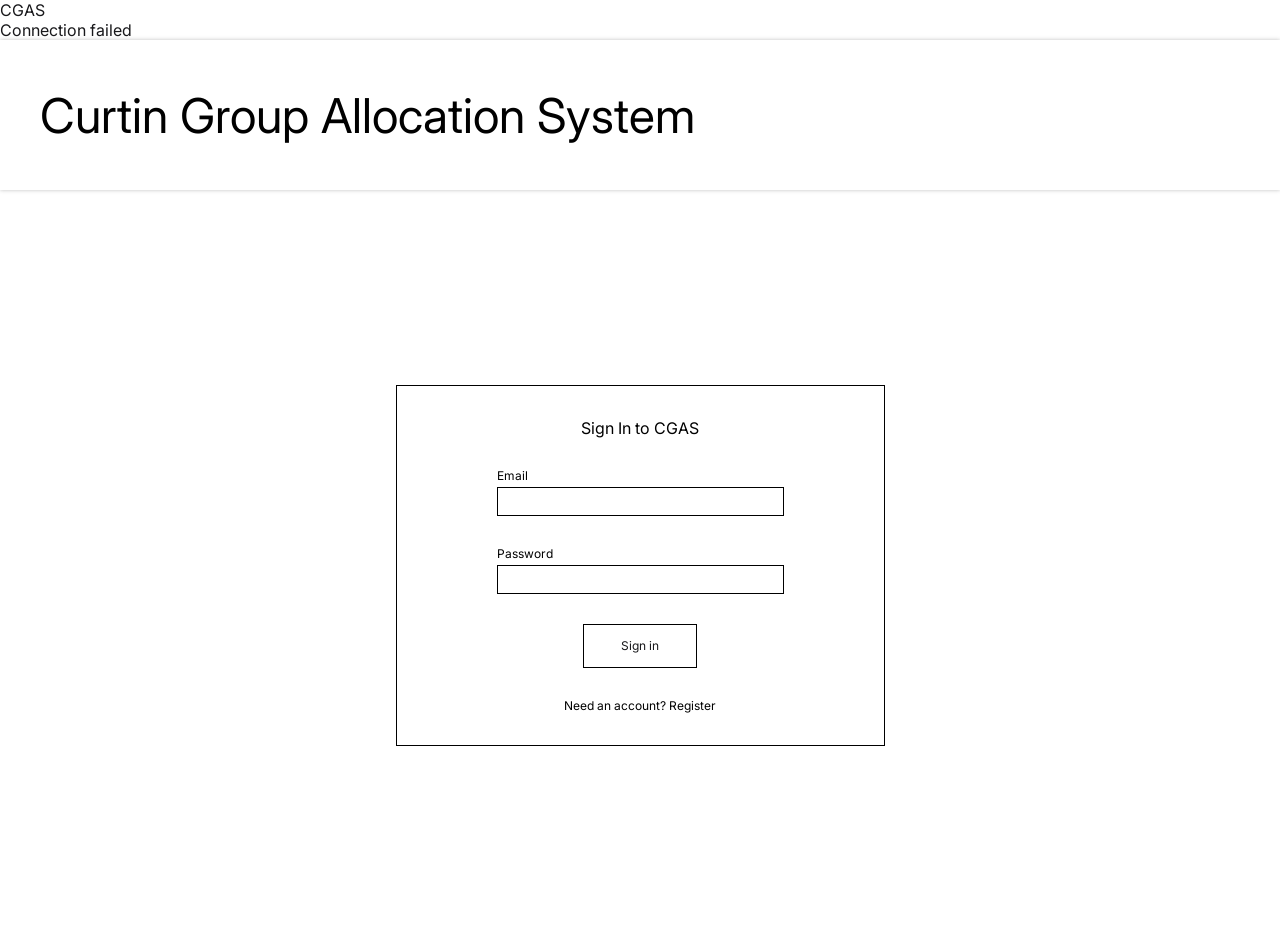
==== commit 33a4ce61: "try" ====
--- a/index.html
+++ b/index.html
@@ -5,9 +5,9 @@
     <link rel="icon" href="/favicon.ico">
     <meta name="viewport" content="width=device-width, initial-scale=1.0">
     <title>Vite App</title>
-    <script type="module" crossorigin src="/assets/index-HXg1PzB4.js"></script>
-    <link rel="modulepreload" crossorigin href="/assets/_plugin-vue_export-helper-Ca4nMvx2.js">
-    <link rel="stylesheet" crossorigin href="/assets/index-2xTR3OAx.css">
+    <script type="module" crossorigin src="/assets/index-DlOoeBaP.js"></script>
+    <link rel="modulepreload" crossorigin href="/assets/_plugin-vue_export-helper-CfJ6YMDj.js">
+    <link rel="stylesheet" crossorigin href="/assets/index-BT-h_U0D.css">
   </head>
   <body>
     <div id="app"></div>
--- a/assets/index-BT-h_U0D.css
+++ b/assets/index-BT-h_U0D.css
@@ -0,0 +1 @@
+@import "https://fonts.googleapis.com/css2?family=Inter:wght@400&display=swap";@layer components;@layer properties{@supports (((-webkit-hyphens:none)) and (not (margin-trim:inline))) or ((-moz-orient:inline) and (not (color:rgb(from red r g b)))){*,:before,:after,::backdrop{--tw-border-style:solid;--tw-font-weight:initial;--tw-outline-style:solid}}}@layer theme{:root,:host{--font-sans:-apple-system, BlinkMacSystemFont, "Segoe UI", Roboto, "Helvetica Neue", "Noto Sans", Arial, sans-serif, "Apple Color Emoji", "Segoe UI Emoji", "Segoe UI Symbol", "Noto Color Emoji";--font-mono:ui-monospace, SFMono-Regular, Menlo, Monaco, Consolas, "Liberation Mono", "Courier New", monospace;--color-red-500:oklch(63.7% .237 25.331);--color-black:#000;--spacing:.25rem;--container-xs:20rem;--container-xl:36rem;--container-5xl:64rem;--text-xs:.75rem;--text-xs--line-height:calc(1 / .75);--text-sm:.875rem;--text-sm--line-height:calc(1.25 / .875);--text-lg:1.125rem;--text-lg--line-height:calc(1.75 / 1.125);--text-3xl:1.875rem;--text-3xl--line-height:calc(2.25 / 1.875);--text-4xl:2.25rem;--text-4xl--line-height:calc(2.5 / 2.25);--font-weight-medium:500;--font-weight-semibold:600;--font-weight-bold:700;--radius-lg:.5rem;--default-transition-duration:.15s;--default-transition-timing-function:cubic-bezier(.4, 0, .2, 1);--default-font-family:var(--font-sans);--default-mono-font-family:var(--font-mono)}}@layer base{*,:after,:before,::backdrop{box-sizing:border-box;border:0 solid;margin:0;padding:0}::file-selector-button{box-sizing:border-box;border:0 solid;margin:0;padding:0}html,:host{-webkit-text-size-adjust:100%;tab-size:4;line-height:1.5;font-family:var(--default-font-family,-apple-system, BlinkMacSystemFont, "Segoe UI", Roboto, "Helvetica Neue", "Noto Sans", Arial, sans-serif, "Apple Color Emoji", "Segoe UI Emoji", "Segoe UI Symbol", "Noto Color Emoji");font-feature-settings:var(--default-font-feature-settings,normal);font-variation-settings:var(--default-font-variation-settings,normal);-webkit-tap-highlight-color:transparent}hr{height:0;color:inherit;border-top-width:1px}abbr:where([title]){-webkit-text-decoration:underline dotted;text-decoration:underline dotted}h1,h2,h3,h4,h5,h6{font-size:inherit;font-weight:inherit}a{color:inherit;-webkit-text-decoration:inherit;-webkit-text-decoration:inherit;-webkit-text-decoration:inherit;-webkit-text-decoration:inherit;text-decoration:inherit}b,strong{font-weight:bolder}code,kbd,samp,pre{font-family:var(--default-mono-font-family,ui-monospace, SFMono-Regular, Menlo, Monaco, Consolas, "Liberation Mono", "Courier New", monospace);font-feature-settings:var(--default-mono-font-feature-settings,normal);font-variation-settings:var(--default-mono-font-variation-settings,normal);font-size:1em}small{font-size:80%}sub,sup{vertical-align:baseline;font-size:75%;line-height:0;position:relative}sub{bottom:-.25em}sup{top:-.5em}table{text-indent:0;border-color:inherit;border-collapse:collapse}:-moz-focusring:where(:not(iframe)){outline:auto}progress{vertical-align:baseline}summary{display:list-item}ol,ul,menu{list-style:none}img,svg,video,canvas,audio,iframe,embed,object{vertical-align:middle;display:block}img,video{max-width:100%;height:auto}button,input,select,optgroup,textarea{font:inherit;font-feature-settings:inherit;font-variation-settings:inherit;letter-spacing:inherit;color:inherit;opacity:1;background-color:#0000;border-radius:0}::file-selector-button{font:inherit;font-feature-settings:inherit;font-variation-settings:inherit;letter-spacing:inherit;color:inherit;opacity:1;background-color:#0000;border-radius:0}:where(select:is([multiple],[size])) optgroup{font-weight:bolder}:where(select:is([multiple],[size])) optgroup option{padding-inline-start:20px}::file-selector-button{margin-inline-end:4px}::placeholder{opacity:1}@supports (not ((-webkit-appearance:-apple-pay-button))) or (contain-intrinsic-size:1px){::placeholder{color:currentColor}@supports (color:color-mix(in lab, red, red)){::placeholder{color:color-mix(in oklab, currentcolor 50%, transparent)}}}textarea{resize:vertical}::-webkit-search-decoration{-webkit-appearance:none}::-webkit-date-and-time-value{min-height:1lh;text-align:inherit}::-webkit-datetime-edit{display:inline-flex}::-webkit-datetime-edit-fields-wrapper{padding:0}::-webkit-datetime-edit{padding-block:0}::-webkit-datetime-edit-year-field{padding-block:0}::-webkit-datetime-edit-month-field{padding-block:0}::-webkit-datetime-edit-day-field{padding-block:0}::-webkit-datetime-edit-hour-field{padding-block:0}::-webkit-datetime-edit-minute-field{padding-block:0}::-webkit-datetime-edit-second-field{padding-block:0}::-webkit-datetime-edit-millisecond-field{padding-block:0}::-webkit-datetime-edit-meridiem-field{padding-block:0}::-webkit-calendar-picker-indicator{line-height:1}:-moz-ui-invalid{box-shadow:none}button,input:where([type=button],[type=reset],[type=submit]){appearance:button}::file-selector-button{appearance:button}::-webkit-inner-spin-button{height:auto}::-webkit-outer-spin-button{height:auto}[hidden]:where(:not([hidden=until-found])){display:none!important}:where(:root),[data-theme=light]{--lightningcss-light:initial;--lightningcss-dark: ;color-scheme:light;--color-base-100:oklch(100% 0 0);--color-base-200:oklch(98% 0 0);--color-base-300:oklch(95% 0 0);--color-base-content:oklch(21% .006 285.885);--color-primary:oklch(45% .24 277.023);--color-primary-content:oklch(93% .034 272.788);--color-secondary:oklch(65% .241 354.308);--color-secondary-content:oklch(94% .028 342.258);--color-accent:oklch(77% .152 181.912);--color-accent-content:oklch(38% .063 188.416);--color-neutral:oklch(14% .005 285.823);--color-neutral-content:oklch(92% .004 286.32);--color-info:oklch(74% .16 232.661);--color-info-content:oklch(29% .066 243.157);--color-success:oklch(76% .177 163.223);--color-success-content:oklch(37% .077 168.94);--color-warning:oklch(82% .189 84.429);--color-warning-content:oklch(41% .112 45.904);--color-error:oklch(71% .194 13.428);--color-error-content:oklch(27% .105 12.094);--radius-selector:.5rem;--radius-field:.25rem;--radius-box:.5rem;--size-selector:.25rem;--size-field:.25rem;--border:1px;--depth:1;--noise:0}:root:has(input.theme-controller[value=light]:checked){--lightningcss-light:initial;--lightningcss-dark: ;color-scheme:light;--color-base-100:oklch(100% 0 0);--color-base-200:oklch(98% 0 0);--color-base-300:oklch(95% 0 0);--color-base-content:oklch(21% .006 285.885);--color-primary:oklch(45% .24 277.023);--color-primary-content:oklch(93% .034 272.788);--color-secondary:oklch(65% .241 354.308);--color-secondary-content:oklch(94% .028 342.258);--color-accent:oklch(77% .152 181.912);--color-accent-content:oklch(38% .063 188.416);--color-neutral:oklch(14% .005 285.823);--color-neutral-content:oklch(92% .004 286.32);--color-info:oklch(74% .16 232.661);--color-info-content:oklch(29% .066 243.157);--color-success:oklch(76% .177 163.223);--color-success-content:oklch(37% .077 168.94);--color-warning:oklch(82% .189 84.429);--color-warning-content:oklch(41% .112 45.904);--color-error:oklch(71% .194 13.428);--color-error-content:oklch(27% .105 12.094);--radius-selector:.5rem;--radius-field:.25rem;--radius-box:.5rem;--size-selector:.25rem;--size-field:.25rem;--border:1px;--depth:1;--noise:0}:root{--page-has-backdrop:var(--page-scroll-lock) 1;--page-scroll-bg:var(--page-scroll-lock) var(--root-bg,#0000)}@supports (color:color-mix(in lab, red, red)){:root{--page-scroll-bg:var(--page-scroll-lock) color-mix(in srgb, var(--root-bg,#0000), oklch(0% 0 0) calc(var(--page-has-backdrop,0) * 40%))}}:root{background-image:var(--page-scroll-lock) linear-gradient(var(--root-bg,#0000), var(--root-bg,#0000));transition:var(--page-scroll-lock) background-color .3s ease-out;animation:var(--page-scroll-lock) set-page-has-scroll forwards;animation-timeline:var(--page-scroll-lock) scroll();--page-has-scroll:initial;scrollbar-gutter:var(--page-has-scroll) var(--page-scroll-lock) stable}@keyframes set-page-has-scroll{0%,to{--page-has-scroll: }}:root{--fx-noise:url("data:image/svg+xml,%3Csvg xmlns='http://www.w3.org/2000/svg' viewBox='0 0 200 200'%3E%3Cfilter id='a'%3E%3CfeTurbulence type='fractalNoise' baseFrequency='1.34' numOctaves='4' stitchTiles='stitch'%3E%3C/feTurbulence%3E%3C/filter%3E%3Crect width='200' height='200' filter='url(%23a)' opacity='0.2'%3E%3C/rect%3E%3C/svg%3E")}:root,[data-theme]{background-color:var(--root-bg);color:var(--color-base-content)}:root{background-color:var(--page-scroll-bg,var(--root-bg))}:where(:root,[data-theme]){--root-bg:var(--color-base-100)}:root{--page-scroll-lock:initial;--page-overflow:var(--page-scroll-lock) hidden}:root:not(span){overflow:var(--page-overflow)}:root{scrollbar-color:currentColor #0000}@supports (color:color-mix(in lab, red, red)){:root{scrollbar-color:color-mix(in oklch, currentColor 35%, #0000) #0000}}@property --radialprogress{syntax:"<percentage>";inherits:true;initial-value:0%}@property --aura-angle{syntax:"<angle>";inherits:false;initial-value:0deg}}@layer utilities{@layer daisyui.l1.l2.l3{.modal{pointer-events:none;visibility:hidden;width:100%;max-width:none;height:100%;max-height:none;color:inherit;transition:overlay .3s allow-discrete, visibility .3s allow-discrete, background-color .3s ease-out, opacity .1s ease-out;overscroll-behavior:contain;z-index:999;scrollbar-gutter:auto;background-color:#0000;place-items:center;margin:0;padding:0;display:grid;position:fixed;inset:0;overflow:clip}.modal::backdrop{display:none}.modal[popover]{color:inherit;background:0 0;border:0;max-width:none;max-height:none;margin:0;padding:0;inset:0}.modal[popover]::backdrop{background-color:oklch(0% 0 0/.4);transition:background-color .3s ease-out}@media (hover:hover){.tab:is(.tabs>.tab):hover{color:var(--color-base-content)}}@supports (color:color-mix(in lab, red, red)){.tab:is(.tabs>.tab):not(:checked,label:has(:checked),:hover,.tab-active,[aria-selected=true],[aria-current=true],[aria-current=page]){color:color-mix(in oklab, var(--color-base-content) 50%, transparent)}}@media (forced-colors:active){.tab:is(.tabs>.tab):focus{outline-offset:2px;outline:2px solid #0000}}@media (hover:hover){.tab:is(.tabs>.tab):hover{color:var(--color-base-content)}}@supports (color:color-mix(in lab, red, red)){.tab:is(.tabs>.tab):not(:checked,label:has(:checked),:hover,.tab-active,[aria-selected=true],[aria-current=true],[aria-current=page]){color:color-mix(in oklab, var(--color-base-content) 50%, transparent)}}@media (forced-colors:active){.tab:is(.tabs>.tab):focus{outline-offset:2px;outline:2px solid #0000}}.tabs{--tabs-height:auto;--tabs-direction:row;--tab-height:calc(var(--size-field,.25rem) * 10);height:var(--tabs-height);flex-wrap:wrap;flex-direction:var(--tabs-direction);display:flex}.tab:is(.tabs>.tab){cursor:pointer;appearance:none;text-align:center;webkit-user-select:none;-webkit-user-select:none;user-select:none;flex-wrap:wrap;justify-content:center;align-items:center;display:inline-flex;position:relative}@media (hover:hover){.tab:is(.tabs>.tab):hover{color:var(--color-base-content)}}.tab:is(.tabs>.tab){--tab-p:.75rem;--tab-bg:var(--color-base-100);--tab-border-color:var(--color-base-300);--tab-radius-ss:0;--tab-radius-se:0;--tab-radius-es:0;--tab-radius-ee:0;--tab-order:0;--tab-radius-min:calc(.75rem - var(--border));--tab-radius-limit:min(var(--radius-field), var(--tab-radius-min));--tab-radius-grad:#0000 calc(69% - var(--border)), var(--tab-border-color) calc(69% - var(--border) + .25px), var(--tab-border-color) 69%, var(--tab-bg) calc(69% + .25px);order:var(--tab-order);height:var(--tab-height);padding-inline:var(--tab-p);border-color:#0000;font-size:.875rem}.tab:is(.tabs>.tab):is(input[type=radio]){min-width:fit-content}.tab:is(.tabs>.tab):is(input[type=radio]):after{--tw-content:attr(aria-label);content:var(--tw-content)}.tab:is(.tabs>.tab):is(label){position:relative}.tab:is(.tabs>.tab):is(label) input{cursor:pointer;appearance:none;opacity:0;position:absolute;inset:0}:is(.tab:is(.tabs>.tab):checked,.tab:is(.tabs>.tab):is(label:has(:checked)),.tab:is(.tabs>.tab):is(.tab-active,[aria-selected=true],[aria-current=true],[aria-current=page]))+.tab-content{display:block}.tab:is(.tabs>.tab):not(:checked,label:has(:checked),:hover,.tab-active,[aria-selected=true],[aria-current=true],[aria-current=page]){color:var(--color-base-content)}@supports (color:color-mix(in lab, red, red)){.tab:is(.tabs>.tab):not(:checked,label:has(:checked),:hover,.tab-active,[aria-selected=true],[aria-current=true],[aria-current=page]){color:color-mix(in oklab, var(--color-base-content) 50%, transparent)}}.tab:is(.tabs>.tab):not(input):empty{cursor:default;flex-grow:1}.tab:is(.tabs>.tab):focus{--tw-outline-style:none;outline-style:none}@media (forced-colors:active){.tab:is(.tabs>.tab):focus{outline-offset:2px;outline:2px solid #0000}}.tab:is(.tabs>.tab):focus-visible,.tab:is(.tabs>.tab):is(label:has(:checked:focus-visible)){outline-offset:-5px;outline:2px solid}.tab:is(.tabs>.tab)[disabled]{pointer-events:none;opacity:.4}.menu{--menu-active-fg:var(--color-neutral-content);--menu-active-bg:var(--color-neutral);flex-flow:column wrap;width:fit-content;padding:.5rem;font-size:.875rem;display:flex}.menu :where(li ul,li menu){white-space:nowrap;margin-inline-start:1rem;padding-inline-start:.5rem;position:relative}.menu :where(li ul,li menu):before{background-color:var(--color-base-content);opacity:.1;width:var(--border);content:"";inset-inline-start:0;position:absolute;top:.75rem;bottom:.75rem}.menu :where(li>.menu-dropdown:not(.menu-dropdown-show)){display:none}.menu :where(li:not(.menu-title)>:not(ul,menu,details,.menu-title,.btn)),.menu :where(li:not(.menu-title)>details>summary:not(.menu-title)){border-radius:var(--radius-field);text-align:start;-webkit-user-select:none;user-select:none;grid-auto-columns:minmax(auto,max-content) auto max-content;grid-auto-flow:column;align-content:flex-start;align-items:center;gap:.5rem;padding-block:.375rem;padding-inline:.75rem;transition-property:color,background-color,box-shadow;transition-duration:.2s;transition-timing-function:cubic-bezier(0,0,.2,1);display:grid}.menu :where(li>details>summary){--tw-outline-style:none;outline-style:none}@media (forced-colors:active){.menu :where(li>details>summary){outline-offset:2px;outline:2px solid #0000}}.menu :where(li>details>summary)::-webkit-details-marker{display:none}:is(.menu :where(li>details>summary),.menu :where(li>.menu-dropdown-toggle)):after{content:"";transform-origin:50%;pointer-events:none;justify-self:flex-end;width:.375rem;height:.375rem;transition-property:rotate,translate;transition-duration:.2s;display:block;translate:0 -1px;rotate:-135deg;box-shadow:inset 2px 2px}.menu details{interpolate-size:allow-keywords;overflow:hidden}.menu details::details-content{block-size:0}@media (prefers-reduced-motion:no-preference){.menu details::details-content{transition-behavior:allow-discrete;transition-property:block-size,content-visibility;transition-duration:.2s;transition-timing-function:cubic-bezier(0,0,.2,1)}}.menu details[open]::details-content{block-size:auto}.menu :where(li>details[open]>summary):after,.menu :where(li>.menu-dropdown-toggle.menu-dropdown-show):after{translate:0 1px;rotate:45deg}.menu :where(li:not(.menu-title,.disabled)>:not(ul,menu,details,.menu-title),li:not(.menu-title,.disabled)>details>summary:not(.menu-title)):not(.menu-active,:active,.btn).menu-focus{cursor:pointer;background-color:var(--color-base-content)}@supports (color:color-mix(in lab, red, red)){.menu :where(li:not(.menu-title,.disabled)>:not(ul,menu,details,.menu-title),li:not(.menu-title,.disabled)>details>summary:not(.menu-title)):not(.menu-active,:active,.btn).menu-focus{background-color:color-mix(in oklab, var(--color-base-content) 10%, transparent)}}.menu :where(li:not(.menu-title,.disabled)>:not(ul,menu,details,.menu-title),li:not(.menu-title,.disabled)>details>summary:not(.menu-title)):not(.menu-active,:active,.btn).menu-focus{color:var(--color-base-content);--tw-outline-style:none;outline-style:none}@media (forced-colors:active){.menu :where(li:not(.menu-title,.disabled)>:not(ul,menu,details,.menu-title),li:not(.menu-title,.disabled)>details>summary:not(.menu-title)):not(.menu-active,:active,.btn).menu-focus{outline-offset:2px;outline:2px solid #0000}}.menu :where(li:not(.menu-title,.disabled)>:not(ul,menu,details,.menu-title),li:not(.menu-title,.disabled)>details>summary:not(.menu-title)):not(.menu-active,:active,.btn):focus-visible{cursor:pointer;background-color:var(--color-base-content)}@supports (color:color-mix(in lab, red, red)){.menu :where(li:not(.menu-title,.disabled)>:not(ul,menu,details,.menu-title),li:not(.menu-title,.disabled)>details>summary:not(.menu-title)):not(.menu-active,:active,.btn):focus-visible{background-color:color-mix(in oklab, var(--color-base-content) 10%, transparent)}}.menu :where(li:not(.menu-title,.disabled)>:not(ul,menu,details,.menu-title),li:not(.menu-title,.disabled)>details>summary:not(.menu-title)):not(.menu-active,:active,.btn):focus-visible{color:var(--color-base-content);--tw-outline-style:none;outline-style:none}@media (forced-colors:active){.menu :where(li:not(.menu-title,.disabled)>:not(ul,menu,details,.menu-title),li:not(.menu-title,.disabled)>details>summary:not(.menu-title)):not(.menu-active,:active,.btn):focus-visible{outline-offset:2px;outline:2px solid #0000}}.menu :where(li:not(.menu-title,.disabled)>:not(ul,menu,details,.menu-title):not(.menu-active,:active,.btn):hover,li:not(.menu-title,.disabled)>details>summary:not(.menu-title):not(.menu-active,:active,.btn):hover){cursor:pointer;background-color:var(--color-base-content)}@supports (color:color-mix(in lab, red, red)){.menu :where(li:not(.menu-title,.disabled)>:not(ul,menu,details,.menu-title):not(.menu-active,:active,.btn):hover,li:not(.menu-title,.disabled)>details>summary:not(.menu-title):not(.menu-active,:active,.btn):hover){background-color:color-mix(in oklab, var(--color-base-content) 10%, transparent)}}.menu :where(li:not(.menu-title,.disabled)>:not(ul,menu,details,.menu-title):not(.menu-active,:active,.btn):hover,li:not(.menu-title,.disabled)>details>summary:not(.menu-title):not(.menu-active,:active,.btn):hover){--tw-outline-style:none;outline-style:none}@media (forced-colors:active){.menu :where(li:not(.menu-title,.disabled)>:not(ul,menu,details,.menu-title):not(.menu-active,:active,.btn):hover,li:not(.menu-title,.disabled)>details>summary:not(.menu-title):not(.menu-active,:active,.btn):hover){outline-offset:2px;outline:2px solid #0000}}.menu :where(li:not(.menu-title,.disabled)>:not(ul,menu,details,.menu-title):not(.menu-active,:active,.btn):hover,li:not(.menu-title,.disabled)>details>summary:not(.menu-title):not(.menu-active,:active,.btn):hover){box-shadow:inset 0 1px oklch(0% 0 0/.01),inset 0 -1px oklch(100% 0 0/.01)}.menu :where(li:empty){background-color:var(--color-base-content);opacity:.1;height:1px;margin:.5rem 1rem}.menu :where(li){flex-flow:column wrap;flex-shrink:0;align-items:stretch;display:flex;position:relative}.menu :where(li) .badge{justify-self:flex-end}.menu :where(li)>:not(ul,menu,.menu-title,details,.btn):active,.menu :where(li)>:not(ul,menu,.menu-title,details,.btn).menu-active,.menu :where(li)>details>summary:active{--tw-outline-style:none;outline-style:none}@media (forced-colors:active){.menu :where(li)>:not(ul,menu,.menu-title,details,.btn):active,.menu :where(li)>:not(ul,menu,.menu-title,details,.btn).menu-active,.menu :where(li)>details>summary:active{outline-offset:2px;outline:2px solid #0000}}.menu :where(li)>:not(ul,menu,.menu-title,details,.btn):active,.menu :where(li)>:not(ul,menu,.menu-title,details,.btn).menu-active,.menu :where(li)>details>summary:active{color:var(--menu-active-fg);background-color:var(--menu-active-bg);background-size:auto, calc(var(--noise) * 100%);background-image:none, var(--fx-noise)}:is(.menu :where(li)>:not(ul,menu,.menu-title,details,.btn):active,.menu :where(li)>:not(ul,menu,.menu-title,details,.btn).menu-active,.menu :where(li)>details>summary:active):not(:is(.menu :where(li)>:not(ul,menu,.menu-title,details,.btn):active,.menu :where(li)>:not(ul,menu,.menu-title,details,.btn).menu-active,.menu :where(li)>details>summary:active):active){box-shadow:0 2px calc(var(--depth) * 3px) -2px var(--menu-active-bg)}.menu :where(li).menu-disabled,.menu :where(li) [disabled]{pointer-events:none;color:var(--color-base-content)}@supports (color:color-mix(in lab, red, red)){.menu :where(li).menu-disabled,.menu :where(li) [disabled]{color:color-mix(in oklab, var(--color-base-content) 20%, transparent)}}.menu .dropdown:focus-within .menu-dropdown-toggle:after{translate:0 1px;rotate:45deg}.menu .dropdown-content{margin-top:.5rem;padding:.5rem}.menu .dropdown-content:before{display:none}.otp{font-family:var(--font-mono);clip-path:inset(-3.5px 3.5px -3.5px -3.5px);border-radius:var(--radius-field);gap:var(--otp-gap);--input-color:var(--color-base-content);direction:ltr;font-size:1.75rem;display:inline-flex;position:relative}@supports (color:color-mix(in lab, red, red)){.otp{--input-color:color-mix(in oklab, var(--color-base-content) 20%, #0000)}}.otp{--otp-ch:1ch;--otp-gap:calc(var(--otp-ch) * .5);--otp-w:calc(var(--otp-ch) * 2);--otp-size:calc(var(--size-field,.25rem) * 10);--stride:calc(var(--otp-w) + var(--otp-gap))}@supports (font:-apple-system-body){.otp{--otp-ch:.618164em}}.otp>input{pointer-events:none;z-index:1;appearance:none;border-style:var(--tw-border-style);outline-style:var(--tw-outline-style);field-sizing:content;letter-spacing:calc(var(--stride) - var(--otp-ch));font-variant-numeric:tabular-nums;background-color:#0000;border-width:0;outline-width:0;margin:0;padding:0;padding-inline-start:calc(var(--otp-ch) * .5 + var(--border));line-height:1;inset-inline-start:0}.otp>input::selection{color:var(--color-base-content);background-color:#0000}@supports (color:color-mix(in lab, red, red)){.otp>input::selection{color:color-mix(in oklab, var(--color-base-content) 20%, #0000)}}.otp>input:valid{caret-color:#0000}.otp:has(>span:first-child){width:calc(var(--stride) * 1)}.otp:has(>span:nth-child(2)){width:calc(var(--stride) * 2)}.otp:has(>span:nth-child(3)){width:calc(var(--stride) * 3)}.otp:has(>span:nth-child(4)){width:calc(var(--stride) * 4)}.otp:has(>span:nth-child(5)){width:calc(var(--stride) * 5)}.otp:has(>span:nth-child(6)){width:calc(var(--stride) * 6)}.otp:has(>span:nth-child(7)){width:calc(var(--stride) * 7)}.otp:has(>span:nth-child(8)){width:calc(var(--stride) * 8)}.otp>span{transition-property:color,background-color,border-color,outline-color,text-decoration-color,fill,stroke,--tw-gradient-from,--tw-gradient-via,--tw-gradient-to;transition-timing-function:var(--tw-ease,var(--default-transition-timing-function));transition-duration:var(--tw-duration,var(--default-transition-duration));inline-size:var(--otp-w);block-size:var(--otp-size);background-color:var(--color-base-100);border:var(--border) solid var(--input-color);border-radius:inherit;outline-offset:1px;box-shadow:0 1px var(--input-color) inset, 0 -1px oklch(100% 0 0 / calc(var(--depth) * .1)) inset;outline:2px solid #0000;transition:border-color .2s;display:flex;position:absolute}@supports (color:color-mix(in lab, red, red)){.otp>span{box-shadow:0 1px color-mix(in oklab, var(--input-color) calc(var(--depth) * 10%), #0000) inset, 0 -1px oklch(100% 0 0 / calc(var(--depth) * .1)) inset}}.otp>span:first-child{left:1px}@supports (font:-apple-system-body){.otp>span:first-child{left:2px}}@supports ((-moz-appearance:none)){.otp>span:first-child{left:0}}.otp>span:nth-child(2){left:calc(var(--stride) * 1);transition-delay:20ms}.otp>span:nth-child(3){left:calc(var(--stride) * 2);transition-delay:40ms}.otp>span:nth-child(4){left:calc(var(--stride) * 3);transition-delay:60ms}.otp>span:nth-child(5){left:calc(var(--stride) * 4);transition-delay:80ms}.otp>span:nth-child(6){left:calc(var(--stride) * 5);transition-delay:.1s}.otp>span:nth-child(7){left:calc(var(--stride) * 6);transition-delay:.12s}.otp>span:nth-child(8){left:calc(var(--stride) * 7);transition-delay:.14s}.otp:has(input:valid:focus)>span{outline:2px solid var(--input-color);outline-offset:1px}.otp:has(input:valid:focus):after{opacity:0}.otp:after{content:"";width:var(--otp-w);height:var(--otp-size);border-radius:var(--radius-field);outline-offset:1px;z-index:10;outline:2px solid #0000;flex-shrink:0;margin-inline-start:calc(-1 * (var(--otp-gap) + var(--otp-ch) * .5 + var(--border)))}.otp:focus-within{--input-color:var(--color-base-content)}.otp:focus-within>span{box-shadow:0 1px var(--input-color)}@supports (color:color-mix(in lab, red, red)){.otp:focus-within>span{box-shadow:0 1px color-mix(in oklab, var(--input-color) calc(var(--depth) * 10%), #0000)}}.otp:focus-within:after{outline-color:var(--input-color)}.collapse-title{grid-row-start:1;grid-column-start:1;width:100%;min-height:1lh;padding:1rem;padding-inline-end:3rem;transition:background-color .2s ease-out;position:relative}:where(.btn){width:unset}.btn{--size:calc(var(--size-field,.25rem) * 10);--btn-p:1rem;--btn-fg:var(--color-base-content);cursor:pointer;text-align:center;vertical-align:middle;outline-offset:2px;webkit-user-select:none;-webkit-user-select:none;user-select:none;border-width:var(--border);touch-action:manipulation;--btn-bg:var(--btn-color,var(--color-base-200));--btn-border:var(--btn-color,var(--color-base-200));border-start-start-radius:var(--join-ss,var(--radius-field));border-start-end-radius:var(--join-se,var(--radius-field));border-end-end-radius:var(--join-ee,var(--radius-field));border-end-start-radius:var(--join-es,var(--radius-field));flex-wrap:nowrap;flex-shrink:0;justify-content:center;align-items:center;gap:.375rem;font-weight:600;transition-property:color,background-color,border-color,box-shadow,transform;transition-duration:.2s;transition-timing-function:cubic-bezier(0,0,.2,1);display:inline-flex}@supports (color:color-mix(in lab, red, red)){.btn{--btn-border:color-mix(in oklab, var(--btn-color,var(--color-base-200)), #000 calc(var(--depth) * 5%))}}.btn{--btn-soft-bg:initial;--btn-shadow:0 3px 2px -2px var(--btn-bg), 0 4px 3px -2px var(--btn-bg)}@supports (color:color-mix(in lab, red, red)){.btn{--btn-shadow:0 3px 2px -2px color-mix(in oklab, var(--btn-bg) calc(var(--depth) * 30%), #0000), 0 4px 3px -2px color-mix(in oklab, var(--btn-bg) calc(var(--depth) * 30%), #0000)}}.btn{--btn-inset:0 .5px 0 .5px oklch(100% 0 0 / calc(var(--depth) * 6%));height:var(--size);padding-inline:var(--btn-p);font-size:var(--fontsize,.875rem);background-color:var(--btn-bg);color:var(--btn-fg);border-color:var(--btn-border);border-style:var(--btn-border-style,solid);outline-color:var(--btn-color,var(--color-base-content));--tw-prose-links:var(--btn-fg);background-image:none, var(--fx-noise);background-size:auto, calc(var(--noise,0) * 100%);text-shadow:0 .5px oklch(100% 0 0 / calc(var(--depth) * .15));box-shadow:var(--btn-inset) inset, var(--btn-shadow)}.btn:is([type=checkbox],[type=radio]){appearance:none}.btn:is([type=checkbox],[type=radio])[aria-label]:after{--tw-content:attr(aria-label);content:var(--tw-content)}.btn:where(:checked:not(.filter [type=radio].btn)){--btn-color:var(--color-primary);--btn-fg:var(--color-primary-content)}.\!loading{pointer-events:none!important;aspect-ratio:1!important;vertical-align:middle!important;width:calc(var(--size-selector,.25rem) * 6)!important;background-color:currentColor!important;display:inline-block!important;-webkit-mask-image:url("data:image/svg+xml,%3Csvg width='24' height='24' stroke='black' viewBox='0 0 24 24' xmlns='http://www.w3.org/2000/svg'%3E%3Cg transform-origin='center'%3E%3Ccircle cx='12' cy='12' r='9.5' fill='none' stroke-width='3' stroke-linecap='round'%3E%3CanimateTransform attributeName='transform' type='rotate' from='0 12 12' to='360 12 12' dur='8s' repeatCount='indefinite'/%3E%3Canimate attributeName='stroke-dasharray' values='0,150;42,150;42,150' keyTimes='0;0.475;1' dur='6s' repeatCount='indefinite'/%3E%3Canimate attributeName='stroke-dashoffset' values='0;-16;-59' keyTimes='0;0.475;1' dur='6s' repeatCount='indefinite'/%3E%3C/circle%3E%3C/g%3E%3C/svg%3E")!important;mask-image:url("data:image/svg+xml,%3Csvg width='24' height='24' stroke='black' viewBox='0 0 24 24' xmlns='http://www.w3.org/2000/svg'%3E%3Cg transform-origin='center'%3E%3Ccircle cx='12' cy='12' r='9.5' fill='none' stroke-width='3' stroke-linecap='round'%3E%3CanimateTransform attributeName='transform' type='rotate' from='0 12 12' to='360 12 12' dur='8s' repeatCount='indefinite'/%3E%3Canimate attributeName='stroke-dasharray' values='0,150;42,150;42,150' keyTimes='0;0.475;1' dur='6s' repeatCount='indefinite'/%3E%3Canimate attributeName='stroke-dashoffset' values='0;-16;-59' keyTimes='0;0.475;1' dur='6s' repeatCount='indefinite'/%3E%3C/circle%3E%3C/g%3E%3C/svg%3E")!important;-webkit-mask-position:50%!important;mask-position:50%!important;-webkit-mask-size:100%!important;mask-size:100%!important;-webkit-mask-repeat:no-repeat!important;mask-repeat:no-repeat!important}@media (prefers-reduced-motion:no-preference){.\!loading{-webkit-mask-image:url("data:image/svg+xml,%3Csvg width='24' height='24' stroke='black' viewBox='0 0 24 24' xmlns='http://www.w3.org/2000/svg'%3E%3Cg transform-origin='center'%3E%3Ccircle cx='12' cy='12' r='9.5' fill='none' stroke-width='3' stroke-linecap='round'%3E%3CanimateTransform attributeName='transform' type='rotate' from='0 12 12' to='360 12 12' dur='2s' repeatCount='indefinite'/%3E%3Canimate attributeName='stroke-dasharray' values='0,150;42,150;42,150' keyTimes='0;0.475;1' dur='1.5s' repeatCount='indefinite'/%3E%3Canimate attributeName='stroke-dashoffset' values='0;-16;-59' keyTimes='0;0.475;1' dur='1.5s' repeatCount='indefinite'/%3E%3C/circle%3E%3C/g%3E%3C/svg%3E")!important;mask-image:url("data:image/svg+xml,%3Csvg width='24' height='24' stroke='black' viewBox='0 0 24 24' xmlns='http://www.w3.org/2000/svg'%3E%3Cg transform-origin='center'%3E%3Ccircle cx='12' cy='12' r='9.5' fill='none' stroke-width='3' stroke-linecap='round'%3E%3CanimateTransform attributeName='transform' type='rotate' from='0 12 12' to='360 12 12' dur='2s' repeatCount='indefinite'/%3E%3Canimate attributeName='stroke-dasharray' values='0,150;42,150;42,150' keyTimes='0;0.475;1' dur='1.5s' repeatCount='indefinite'/%3E%3Canimate attributeName='stroke-dashoffset' values='0;-16;-59' keyTimes='0;0.475;1' dur='1.5s' repeatCount='indefinite'/%3E%3C/circle%3E%3C/g%3E%3C/svg%3E")!important}}.loading{pointer-events:none;aspect-ratio:1;vertical-align:middle;width:calc(var(--size-selector,.25rem) * 6);background-color:currentColor;display:inline-block;-webkit-mask-image:url("data:image/svg+xml,%3Csvg width='24' height='24' stroke='black' viewBox='0 0 24 24' xmlns='http://www.w3.org/2000/svg'%3E%3Cg transform-origin='center'%3E%3Ccircle cx='12' cy='12' r='9.5' fill='none' stroke-width='3' stroke-linecap='round'%3E%3CanimateTransform attributeName='transform' type='rotate' from='0 12 12' to='360 12 12' dur='8s' repeatCount='indefinite'/%3E%3Canimate attributeName='stroke-dasharray' values='0,150;42,150;42,150' keyTimes='0;0.475;1' dur='6s' repeatCount='indefinite'/%3E%3Canimate attributeName='stroke-dashoffset' values='0;-16;-59' keyTimes='0;0.475;1' dur='6s' repeatCount='indefinite'/%3E%3C/circle%3E%3C/g%3E%3C/svg%3E");mask-image:url("data:image/svg+xml,%3Csvg width='24' height='24' stroke='black' viewBox='0 0 24 24' xmlns='http://www.w3.org/2000/svg'%3E%3Cg transform-origin='center'%3E%3Ccircle cx='12' cy='12' r='9.5' fill='none' stroke-width='3' stroke-linecap='round'%3E%3CanimateTransform attributeName='transform' type='rotate' from='0 12 12' to='360 12 12' dur='8s' repeatCount='indefinite'/%3E%3Canimate attributeName='stroke-dasharray' values='0,150;42,150;42,150' keyTimes='0;0.475;1' dur='6s' repeatCount='indefinite'/%3E%3Canimate attributeName='stroke-dashoffset' values='0;-16;-59' keyTimes='0;0.475;1' dur='6s' repeatCount='indefinite'/%3E%3C/circle%3E%3C/g%3E%3C/svg%3E");-webkit-mask-position:50%;mask-position:50%;-webkit-mask-size:100%;mask-size:100%;-webkit-mask-repeat:no-repeat;mask-repeat:no-repeat}@media (prefers-reduced-motion:no-preference){.loading{-webkit-mask-image:url("data:image/svg+xml,%3Csvg width='24' height='24' stroke='black' viewBox='0 0 24 24' xmlns='http://www.w3.org/2000/svg'%3E%3Cg transform-origin='center'%3E%3Ccircle cx='12' cy='12' r='9.5' fill='none' stroke-width='3' stroke-linecap='round'%3E%3CanimateTransform attributeName='transform' type='rotate' from='0 12 12' to='360 12 12' dur='2s' repeatCount='indefinite'/%3E%3Canimate attributeName='stroke-dasharray' values='0,150;42,150;42,150' keyTimes='0;0.475;1' dur='1.5s' repeatCount='indefinite'/%3E%3Canimate attributeName='stroke-dashoffset' values='0;-16;-59' keyTimes='0;0.475;1' dur='1.5s' repeatCount='indefinite'/%3E%3C/circle%3E%3C/g%3E%3C/svg%3E");mask-image:url("data:image/svg+xml,%3Csvg width='24' height='24' stroke='black' viewBox='0 0 24 24' xmlns='http://www.w3.org/2000/svg'%3E%3Cg transform-origin='center'%3E%3Ccircle cx='12' cy='12' r='9.5' fill='none' stroke-width='3' stroke-linecap='round'%3E%3CanimateTransform attributeName='transform' type='rotate' from='0 12 12' to='360 12 12' dur='2s' repeatCount='indefinite'/%3E%3Canimate attributeName='stroke-dasharray' values='0,150;42,150;42,150' keyTimes='0;0.475;1' dur='1.5s' repeatCount='indefinite'/%3E%3Canimate attributeName='stroke-dashoffset' values='0;-16;-59' keyTimes='0;0.475;1' dur='1.5s' repeatCount='indefinite'/%3E%3C/circle%3E%3C/g%3E%3C/svg%3E")}}.collapse-content{--overflow-delay:0s;content-visibility:hidden;min-height:0;cursor:unset;grid-row-start:2;grid-column-start:1;padding-left:1rem;padding-right:1rem;overflow:clip}@supports not (content-visibility:hidden){.collapse-content{visibility:hidden}}@media (prefers-reduced-motion:no-preference){.collapse-content{transition:overflow .2s allow-discrete var(--overflow-delay), content-visibility .2s allow-discrete, visibility .2s allow-discrete, min-height .2s ease-out allow-discrete, padding .1s ease-out 20ms, background-color .2s ease-out}}details>.collapse-content{content-visibility:visible}.list{flex-direction:column;font-size:.875rem;display:flex}.list .list-row{--list-grid-cols:minmax(0, auto) 1fr;border-radius:var(--radius-box);word-break:break-word;grid-auto-flow:column;grid-template-columns:var(--list-grid-cols);gap:1rem;padding:1rem;display:grid;position:relative}@supports (color:color-mix(in lab, red, red)){:is(.list>:not(:last-child).list-row,.list>:not(:last-child) .list-row):after{border-color:color-mix(in oklab, var(--color-base-content) 5%, transparent)}}:is(.list>:not(:last-child).list-row,.list>:not(:last-child) .list-row):after{content:"";border-bottom:var(--border) solid;inset-inline:var(--radius-box);border-color:var(--color-base-content);position:absolute;bottom:0}@supports (color:color-mix(in lab, red, red)){:is(.list>:not(:last-child).list-row,.list>:not(:last-child) .list-row):after{border-color:color-mix(in oklab, var(--color-base-content) 5%, transparent)}}.input{appearance:none;background-color:var(--color-base-100);vertical-align:middle;white-space:nowrap;--size:calc(var(--size-field,.25rem) * var(--in-size-mul,10));--input-color:var(--color-base-content);flex-shrink:1;align-items:center;gap:.5rem;padding-inline:.75rem;display:inline-flex;position:relative}@supports (color:color-mix(in lab, red, red)){.input{--input-color:color-mix(in oklab, var(--color-base-content) 20%, #0000)}}.input{cursor:text;width:clamp(3rem,20rem,100%);height:var(--size);font-size:max(var(--font-size,0rem), var(--font-size-min,.875rem));touch-action:manipulation;border:var(--border) solid var(--input-color,#0000);box-shadow:0 1px var(--input-color) inset, 0 -1px oklch(100% 0 0 / calc(var(--depth) * .1)) inset;border-start-start-radius:var(--join-ss,var(--radius-field));border-start-end-radius:var(--join-se,var(--radius-field));border-end-end-radius:var(--join-ee,var(--radius-field));border-end-start-radius:var(--join-es,var(--radius-field))}@supports (color:color-mix(in lab, red, red)){.input{box-shadow:0 1px color-mix(in oklab, var(--input-color) calc(var(--depth) * 10%), #0000) inset, 0 -1px oklch(100% 0 0 / calc(var(--depth) * .1)) inset}}.input input{appearance:none;background-color:#0000;border:none;width:100%;height:100%}.input input::placeholder{color:var(--color-base-content);opacity:.5}.input input:focus,.input input:focus-within{--tw-outline-style:none;outline-style:none}@media (forced-colors:active){.input input:focus,.input input:focus-within{outline-offset:2px;outline:2px solid #0000}}.input input::-webkit-calendar-picker-indicator{inset-inline-end:-.15em}.input::-webkit-inner-spin-button{margin-inline-end:-10px}.input::-webkit-calendar-picker-indicator{inset-inline-end:.75em}input.input{text-align:start;display:inline-flex;position:relative}input.input[type=url],input.input[type=tel],input.input[type=email],input.input[type=number]{direction:ltr}input.input::-webkit-datetime-edit{min-height:100%;text-align:inherit;align-items:center;display:grid}input.input::-webkit-date-and-time-value{min-height:100%;text-align:inherit;align-items:center;display:grid}input.input::-webkit-inner-spin-button{margin-block:calc(.25rem * var(--spin-my,-3))}input.input::-webkit-calendar-picker-indicator{cursor:pointer;width:1em;height:1em;position:absolute}input.input::-webkit-color-swatch-wrapper{padding-block:.25rem}.input input{text-align:start;display:inline-flex;position:relative}.input input[type=url],.input input[type=tel],.input input[type=email],.input input[type=number]{direction:ltr}.input input::-webkit-datetime-edit{min-height:100%;text-align:inherit;align-items:center;display:grid}.input input::-webkit-date-and-time-value{min-height:100%;text-align:inherit;align-items:center;display:grid}.input input::-webkit-inner-spin-button{margin-block:calc(.25rem * var(--spin-my,-3))}.input input::-webkit-calendar-picker-indicator{cursor:pointer;width:1em;height:1em;position:absolute}.input input::-webkit-color-swatch-wrapper{padding-block:.25rem}.input:focus{--input-color:var(--color-base-content);box-shadow:0 1px var(--input-color)}@supports (color:color-mix(in lab, red, red)){.input:focus{box-shadow:0 1px color-mix(in oklab, var(--input-color) calc(var(--depth) * 10%), #0000)}}.input:focus{outline:2px solid var(--input-color);outline-offset:2px}@media (pointer:coarse){@supports (-webkit-touch-callout:none){.input:focus{--font-size:1rem}}}.input:focus-within{--input-color:var(--color-base-content);box-shadow:0 1px var(--input-color)}@supports (color:color-mix(in lab, red, red)){.input:focus-within{box-shadow:0 1px color-mix(in oklab, var(--input-color) calc(var(--depth) * 10%), #0000)}}.input:focus-within{outline:2px solid var(--input-color);outline-offset:2px}@media (pointer:coarse){@supports (-webkit-touch-callout:none){.input:focus-within{--font-size:1rem}}}.input:has(>input[disabled]){cursor:not-allowed;border-color:var(--color-base-200);background-color:var(--color-base-200)}:is(.input:has(>input[disabled]):is(input),.input:has(>input[disabled]) :is(input)){color:var(--color-base-content)}@supports (color:color-mix(in lab, red, red)){:is(.input:has(>input[disabled]):is(input),.input:has(>input[disabled]) :is(input)){color:color-mix(in oklab, var(--color-base-content) 40%, transparent)}}.input:has(>input[disabled]){box-shadow:none}.input:has(>input[disabled])::placeholder{color:var(--color-base-content);opacity:.2}.input:has(>input[disabled]) ::placeholder{color:var(--color-base-content);opacity:.2}.input:is(:disabled,[disabled]){cursor:not-allowed;border-color:var(--color-base-200);background-color:var(--color-base-200)}.input:is(:disabled,[disabled]):is(input),.input:is(:disabled,[disabled]) :is(input){color:var(--color-base-content)}@supports (color:color-mix(in lab, red, red)){.input:is(:disabled,[disabled]):is(input),.input:is(:disabled,[disabled]) :is(input){color:color-mix(in oklab, var(--color-base-content) 40%, transparent)}}.input:is(:disabled,[disabled]){box-shadow:none}.input:is(:disabled,[disabled])::placeholder,.input:is(:disabled,[disabled]) ::placeholder{color:var(--color-base-content);opacity:.2}fieldset:disabled .input{cursor:not-allowed;border-color:var(--color-base-200);background-color:var(--color-base-200)}fieldset:disabled .input:is(input),fieldset:disabled .input :is(input){color:var(--color-base-content)}@supports (color:color-mix(in lab, red, red)){fieldset:disabled .input:is(input),fieldset:disabled .input :is(input){color:color-mix(in oklab, var(--color-base-content) 40%, transparent)}}fieldset:disabled .input{box-shadow:none}fieldset:disabled .input::placeholder,fieldset:disabled .input ::placeholder{color:var(--color-base-content);opacity:.2}.input:has(>input[disabled])>input[disabled]{cursor:not-allowed}.table{border-collapse:separate;--tw-border-spacing-x:0px;--tw-border-spacing-y:0px;width:100%;border-spacing:var(--tw-border-spacing-x) var(--tw-border-spacing-y);border-radius:var(--radius-box);text-align:left;font-size:.875rem;position:relative}.table:where(:is(:lang(ae),:lang(ar),:lang(arc),:lang(bcc),:lang(bqi),:lang(ckb),:lang(dv),:lang(fa),:lang(glk),:lang(he),:lang(ku),:lang(mzn),:lang(nqo),:lang(pnb),:lang(ps),:lang(sd),:lang(ug),:lang(ur),:lang(yi)),[dir=rtl],[dir=rtl] *){text-align:right}@media (hover:hover){:is(:is(.table tr.row-hover),.table tr.row-hover:nth-child(2n)):hover{background-color:var(--color-base-200)}}.table :where(th,td){vertical-align:middle;padding-block:.75rem;padding-inline:1rem}.table :where(thead,tfoot){white-space:nowrap;color:var(--color-base-content)}@supports (color:color-mix(in lab, red, red)){.table :where(thead,tfoot){color:color-mix(in oklab, var(--color-base-content) 60%, transparent)}}.table :where(thead,tfoot){font-size:.875rem;font-weight:600}.table :where(tfoot tr:first-child :is(td,th)){border-top:var(--border) solid var(--color-base-content)}@supports (color:color-mix(in lab, red, red)){.table :where(tfoot tr:first-child :is(td,th)){border-top:var(--border) solid color-mix(in oklch, var(--color-base-content) 5%, #0000)}}.table :where(.table-pin-rows thead){z-index:1;position:sticky;top:0}.table :where(.table-pin-rows tfoot){z-index:1;position:sticky;bottom:0}.table :where(.table-pin-rows :is(thead,tfoot) tr){background-color:var(--color-base-100)}.table :where(.table-pin-cols tr th){background-color:var(--color-base-100);position:sticky;left:0;right:0}.table :where(thead tr :is(td,th),tbody tr:not(:last-child) :is(td,th)){border-bottom:var(--border) solid var(--color-base-content)}@supports (color:color-mix(in lab, red, red)){.table :where(thead tr :is(td,th),tbody tr:not(:last-child) :is(td,th)){border-bottom:var(--border) solid color-mix(in oklch, var(--color-base-content) 5%, #0000)}}.steps .step{text-align:center;--step-bg:var(--color-base-300);--step-fg:var(--color-base-content);grid-template-rows:40px 1fr;grid-template-columns:auto;place-items:center;min-width:4rem;display:grid}.steps .step:before{width:100%;height:.5rem;color:var(--step-bg);background-color:var(--step-bg);content:"";border:1px solid;grid-row-start:1;grid-column-start:1;margin-inline-start:-100%;top:0}.steps .step>.step-icon{--tw-content:counter(step);content:var(--tw-content);counter-increment:step;z-index:1;color:var(--step-fg);background-color:var(--step-bg);border:1px solid var(--step-bg);border-radius:3.40282e38px;grid-row-start:1;grid-column-start:1;place-self:center;place-items:center;width:2rem;height:2rem;display:grid;position:relative}.steps .step:not(:has(.step-icon)):after{--tw-content:counter(step);content:var(--tw-content);counter-increment:step;z-index:1;color:var(--step-fg);background-color:var(--step-bg);border:1px solid var(--step-bg);border-radius:3.40282e38px;grid-row-start:1;grid-column-start:1;place-self:center;place-items:center;width:2rem;height:2rem;display:grid;position:relative}.steps .step:first-child:before{--tw-content:none;content:var(--tw-content)}.steps .step[data-content]:after{--tw-content:attr(data-content);content:var(--tw-content)}.select{appearance:none;background-color:var(--color-base-100);vertical-align:middle;--size:calc(var(--size-field,.25rem) * var(--sl-size-mul,10));--input-color:var(--color-base-content);flex-shrink:1;align-items:center;gap:.375rem;padding-inline:.75rem 1.75rem;display:inline-flex;position:relative}@supports (color:color-mix(in lab, red, red)){.select{--input-color:color-mix(in oklab, var(--color-base-content) 20%, #0000)}}.select{width:clamp(3rem,20rem,100%);height:var(--size);font-size:max(var(--font-size,0rem), var(--font-size-min,.875rem));touch-action:manipulation;white-space:nowrap;text-overflow:ellipsis;border:var(--border) solid var(--input-color,#0000);box-shadow:0 1px var(--input-color) inset, 0 -1px oklch(100% 0 0 / calc(var(--depth) * .1)) inset;background-image:linear-gradient(45deg,#0000 50%,currentColor 50%),linear-gradient(135deg,currentColor 50%,#0000 50%);background-position:calc(100% - 20px) calc(1px + 50%),calc(100% - 16.1px) calc(1px + 50%);background-repeat:no-repeat;background-size:4px 4px,4px 4px;border-start-start-radius:var(--join-ss,var(--radius-field));border-start-end-radius:var(--join-se,var(--radius-field));border-end-end-radius:var(--join-ee,var(--radius-field));border-end-start-radius:var(--join-es,var(--radius-field));overflow:hidden}@supports (color:color-mix(in lab, red, red)){.select{box-shadow:0 1px color-mix(in oklab, var(--input-color) calc(var(--depth) * 10%), #0000) inset, 0 -1px oklch(100% 0 0 / calc(var(--depth) * .1)) inset}}[dir=rtl] .select{background-position:12px calc(1px + 50%),16px calc(1px + 50%)}.select[multiple]{background-image:none;height:auto;padding-block:.75rem;padding-inline-end:.75rem;overflow:auto}.select select{appearance:none;width:calc(100% + 2.75rem);height:calc(100% - calc(var(--border) * 2));background:inherit;border-radius:inherit;border-style:none;align-items:center;margin-inline:-.75rem -1.75rem;padding-inline:.75rem 1.75rem}.select select::placeholder{color:var(--color-base-content);opacity:.5}.select select:focus,.select select:focus-within{--tw-outline-style:none;outline-style:none}@media (forced-colors:active){.select select:focus,.select select:focus-within{outline-offset:2px;outline:2px solid #0000}}.select select:not(:last-child){background-image:none;margin-inline-end:-1.375rem}.select:focus{--input-color:var(--color-base-content);box-shadow:0 1px var(--input-color)}@supports (color:color-mix(in lab, red, red)){.select:focus{box-shadow:0 1px color-mix(in oklab, var(--input-color) calc(var(--depth) * 10%), #0000)}}.select:focus{outline:2px solid var(--input-color);outline-offset:2px}.select:focus-within{--input-color:var(--color-base-content);box-shadow:0 1px var(--input-color)}@supports (color:color-mix(in lab, red, red)){.select:focus-within{box-shadow:0 1px color-mix(in oklab, var(--input-color) calc(var(--depth) * 10%), #0000)}}.select:focus-within{outline:2px solid var(--input-color);outline-offset:2px}.select:open{--input-color:var(--color-base-content);box-shadow:0 1px var(--input-color)}@supports (color:color-mix(in lab, red, red)){.select:open{box-shadow:0 1px color-mix(in oklab, var(--input-color) calc(var(--depth) * 10%), #0000)}}.select:open{outline:2px solid var(--input-color);outline-offset:2px;background-image:linear-gradient(135deg,#0000 50%,currentColor 50%),linear-gradient(45deg,currentColor 50%,#0000 50%)}.select:has(>select[disabled]){cursor:not-allowed;border-color:var(--color-base-200);background-color:var(--color-base-200)}:is(.select:has(>select[disabled]):is(select),.select:has(>select[disabled]) :is(select)){color:var(--color-base-content)}@supports (color:color-mix(in lab, red, red)){:is(.select:has(>select[disabled]):is(select),.select:has(>select[disabled]) :is(select)){color:color-mix(in oklab, var(--color-base-content) 40%, transparent)}}.select:has(>select[disabled]){box-shadow:none}.select:has(>select[disabled])::placeholder{color:var(--color-base-content);opacity:.2}.select:has(>select[disabled]) ::placeholder{color:var(--color-base-content);opacity:.2}.select:is(:disabled,[disabled]){cursor:not-allowed;border-color:var(--color-base-200);background-color:var(--color-base-200)}.select:is(:disabled,[disabled]):is(select),.select:is(:disabled,[disabled]) :is(select){color:var(--color-base-content)}@supports (color:color-mix(in lab, red, red)){.select:is(:disabled,[disabled]):is(select),.select:is(:disabled,[disabled]) :is(select){color:color-mix(in oklab, var(--color-base-content) 40%, transparent)}}.select:is(:disabled,[disabled]){box-shadow:none}.select:is(:disabled,[disabled])::placeholder,.select:is(:disabled,[disabled]) ::placeholder{color:var(--color-base-content);opacity:.2}fieldset:disabled .select{cursor:not-allowed;border-color:var(--color-base-200);background-color:var(--color-base-200)}fieldset:disabled .select:is(select),fieldset:disabled .select :is(select){color:var(--color-base-content)}@supports (color:color-mix(in lab, red, red)){fieldset:disabled .select:is(select),fieldset:disabled .select :is(select){color:color-mix(in oklab, var(--color-base-content) 40%, transparent)}}fieldset:disabled .select{box-shadow:none}fieldset:disabled .select::placeholder,fieldset:disabled .select ::placeholder{color:var(--color-base-content);opacity:.2}.select:has(>select[disabled])>select[disabled]{cursor:not-allowed}@supports (appearance:base-select){:is(.select,.select select){appearance:base-select}:is(.select,.select select)::picker(select){appearance:base-select}}:is(.select,.select select)::picker(select){color:inherit;border:var(--border) solid var(--color-base-200);border-radius:var(--radius-box);background-color:inherit;max-height:min(24rem,70dvh);box-shadow:0 2px calc(var(--depth) * 3px) -2px oklch(0% 0 0/.2);box-shadow:0 20px 25px -5px rgb(0 0 0/calc(var(--depth) * .1)), 0 8px 10px -6px rgb(0 0 0/calc(var(--depth) * .1));margin-block:.5rem;margin-inline:.5rem;padding:.5rem;translate:-.5rem}:is(.select,.select select)::picker-icon{display:none}:is(.select,.select select) selectedcontent{text-overflow:ellipsis;white-space:nowrap;width:100%;overflow:hidden}:is(.select,.select select) optgroup{padding-top:.5em}:is(.select,.select select) optgroup option:first-child{margin-top:.5em}@supports (color:color-mix(in lab, red, red)){:is(.select,.select select) option:not(:disabled):hover,:is(.select,.select select) option:not(:disabled):focus-visible{background-color:color-mix(in oklab, var(--color-base-content) 10%, transparent)}}@media (forced-colors:active){:is(.select,.select select) option:not(:disabled):hover,:is(.select,.select select) option:not(:disabled):focus-visible{outline-offset:2px;outline:2px solid #0000}}:is(.select,.select select) option{border-radius:var(--radius-field);padding-block:.375rem;padding-inline:calc(.25rem * var(--option-px,3));white-space:normal;transition-property:color,background-color;transition-duration:.2s;transition-timing-function:cubic-bezier(0,0,.2,1)}:is(.select,.select select) option:not(:disabled):hover,:is(.select,.select select) option:not(:disabled):focus-visible{cursor:pointer;background-color:var(--color-base-content)}@supports (color:color-mix(in lab, red, red)){:is(.select,.select select) option:not(:disabled):hover,:is(.select,.select select) option:not(:disabled):focus-visible{background-color:color-mix(in oklab, var(--color-base-content) 10%, transparent)}}:is(.select,.select select) option:not(:disabled):hover,:is(.select,.select select) option:not(:disabled):focus-visible{--tw-outline-style:none;outline-style:none}@media (forced-colors:active){:is(.select,.select select) option:not(:disabled):hover,:is(.select,.select select) option:not(:disabled):focus-visible{outline-offset:2px;outline:2px solid #0000}}:is(.select,.select select) option:not(:disabled):active{background-color:var(--color-neutral);color:var(--color-neutral-content);box-shadow:0 2px calc(var(--depth) * 3px) -2px var(--color-neutral)}[dir=rtl] .select::picker(select){translate:.5rem}[dir=rtl] .select select::picker(select){translate:.5rem}.avatar-group .avatar{border:4px solid var(--color-base-100);border-radius:3.40282e38px;overflow:hidden}.avatar{vertical-align:middle;align-self:center;display:inline-flex;position:relative}.avatar>div{aspect-ratio:1;display:block;overflow:hidden}.avatar img{object-fit:cover;width:100%;height:100%}.checkbox{border:var(--border) solid var(--input-color,var(--color-base-content))}@supports (color:color-mix(in lab, red, red)){.checkbox{border:var(--border) solid var(--input-color,color-mix(in oklab, var(--color-base-content) 20%, #0000))}}.checkbox{cursor:pointer;appearance:none;border-radius:var(--radius-selector);vertical-align:middle;color:var(--color-base-content);box-shadow:0 1px oklch(0% 0 0 / calc(var(--depth) * .1)) inset, 0 0 #0000 inset, 0 0 #0000;--size:calc(var(--size-selector,.25rem) * 6);width:var(--size);height:var(--size);background-size:auto, calc(var(--noise) * 100%);background-image:none, var(--fx-noise);flex-shrink:0;padding:.25rem;transition:background-color .2s,box-shadow .2s;display:inline-block;position:relative}.checkbox:before{--tw-content:"";content:var(--tw-content);opacity:0;clip-path:polygon(20% 100%,20% 80%,50% 80%,50% 80%,70% 80%,70% 100%);width:100%;height:100%;box-shadow:0px 3px 0 0px oklch(100% 0 0 / calc(var(--depth) * .1)) inset;background-color:currentColor;font-size:1rem;line-height:.75;transition:clip-path .3s .1s,opacity .1s .1s,rotate .3s .1s,translate .3s .1s;display:block;rotate:45deg}.checkbox:focus-visible{outline:2px solid var(--input-color,currentColor);outline-offset:2px}.checkbox:checked{background-color:var(--input-color,#0000);box-shadow:0 0 #0000 inset, 0 8px 0 -4px oklch(100% 0 0 / calc(var(--depth) * .1)) inset, 0 1px oklch(0% 0 0 / calc(var(--depth) * .1))}.checkbox:checked:before{clip-path:polygon(20% 100%,20% 80%,50% 80%,50% 0%,70% 0%,70% 100%);opacity:1}@media (forced-colors:active){.checkbox:checked:before{--tw-content:"✔︎";clip-path:none;background-color:#0000;rotate:0deg}}@media print{.checkbox:checked:before{--tw-content:"✔︎";clip-path:none;background-color:#0000;rotate:0deg}}.checkbox[aria-checked=true]{background-color:var(--input-color,#0000);box-shadow:0 0 #0000 inset, 0 8px 0 -4px oklch(100% 0 0 / calc(var(--depth) * .1)) inset, 0 1px oklch(0% 0 0 / calc(var(--depth) * .1))}.checkbox[aria-checked=true]:before{clip-path:polygon(20% 100%,20% 80%,50% 80%,50% 0%,70% 0%,70% 100%);opacity:1}@media (forced-colors:active){.checkbox[aria-checked=true]:before{--tw-content:"✔︎";clip-path:none;background-color:#0000;rotate:0deg}}@media print{.checkbox[aria-checked=true]:before{--tw-content:"✔︎";clip-path:none;background-color:#0000;rotate:0deg}}.checkbox:indeterminate{background-color:var(--input-color,var(--color-base-content))}@supports (color:color-mix(in lab, red, red)){.checkbox:indeterminate{background-color:var(--input-color,color-mix(in oklab, var(--color-base-content) 20%, #0000))}}.checkbox:indeterminate:before{opacity:1;clip-path:polygon(20% 100%,20% 80%,50% 80%,50% 80%,80% 80%,80% 100%);translate:0 -35%;rotate:0deg}.card{border-radius:var(--radius-box);outline-offset:2px;outline:2px solid #0000;flex-direction:column;transition:outline .2s ease-in-out;display:flex;position:relative}.card:focus-visible,.card[aria-checked=true]{outline-color:currentColor}.card:has(>:checked,>:is([type=checkbox],[type=radio]):focus-visible){outline-color:currentColor}.card[aria-checked=true]:focus-visible{outline-width:4px}.card:has(>:checked:focus-visible){outline-width:4px}.card[aria-checked=true]:has(>:is([type=checkbox],[type=radio]):focus-visible){outline-width:4px}.card:has(>:is([type=checkbox],[type=radio])){cursor:pointer;-webkit-user-select:none;user-select:none}.card>:is([type=checkbox],[type=radio]){appearance:none}.file-input{border:var(--border) solid #0000;cursor:pointer;appearance:none;background-color:var(--color-base-100);vertical-align:middle;webkit-user-select:none;-webkit-user-select:none;user-select:none;width:clamp(3rem,20rem,100%);height:var(--size);border-color:var(--input-color);box-shadow:0 1px var(--input-color) inset, 0 -1px oklch(100% 0 0 / calc(var(--depth) * .1)) inset;border-start-start-radius:var(--join-ss,var(--radius-field));border-start-end-radius:var(--join-se,var(--radius-field));border-end-end-radius:var(--join-ee,var(--radius-field));border-end-start-radius:var(--join-es,var(--radius-field));align-items:center;padding-inline-end:.75rem;font-size:.875rem;line-height:2;display:inline-flex}@supports (color:color-mix(in lab, red, red)){.file-input{box-shadow:0 1px color-mix(in oklab, var(--input-color) calc(var(--depth) * 10%), #0000) inset, 0 -1px oklch(100% 0 0 / calc(var(--depth) * .1)) inset}}.file-input{--size:calc(var(--size-field,.25rem) * 10);--input-color:var(--color-base-content)}@supports (color:color-mix(in lab, red, red)){.file-input{--input-color:color-mix(in oklab, var(--color-base-content) 20%, #0000)}}.file-input::file-selector-button{cursor:pointer;webkit-user-select:none;-webkit-user-select:none;user-select:none;height:calc(100% + var(--border) * 2);margin-inline-end:1rem;margin-block:calc(var(--border) * -1);color:var(--btn-fg);border-width:var(--border);border-style:solid;border-color:var(--btn-border);background-color:var(--btn-bg);background-size:calc(var(--noise) * 100%);background-image:var(--fx-noise);text-shadow:0 .5px oklch(1 0 0 / calc(var(--depth) * .15));box-shadow:0 .5px 0 .5px white inset, var(--btn-shadow);border-start-start-radius:calc(var(--join-ss,var(--radius-field) - var(--border)));border-end-start-radius:calc(var(--join-es,var(--radius-field) - var(--border)));margin-inline-start:calc(var(--border) * -1);padding-inline:1rem;font-size:.875rem;font-weight:600}@supports (color:color-mix(in lab, red, red)){.file-input::file-selector-button{box-shadow:0 .5px 0 .5px color-mix(in oklab, color-mix(in oklab, white 30%, var(--btn-bg)) calc(var(--depth) * 20%), #0000) inset, var(--btn-shadow)}}.file-input::file-selector-button{--size:calc(var(--size-field,.25rem) * 10);--btn-bg:var(--btn-color,var(--color-base-200));--btn-fg:var(--color-base-content);--btn-border:var(--btn-bg)}@supports (color:color-mix(in lab, red, red)){.file-input::file-selector-button{--btn-border:color-mix(in oklab, var(--btn-bg), #000 5%)}}.file-input::file-selector-button{--btn-shadow:0 3px 2px -2px var(--btn-bg), 0 4px 3px -2px var(--btn-bg)}@supports (color:color-mix(in lab, red, red)){.file-input::file-selector-button{--btn-shadow:0 3px 2px -2px color-mix(in oklab, var(--btn-bg) 30%, #0000), 0 4px 3px -2px color-mix(in oklab, var(--btn-bg) 30%, #0000)}}.file-input:focus{--input-color:var(--color-base-content);box-shadow:0 1px var(--input-color)}@supports (color:color-mix(in lab, red, red)){.file-input:focus{box-shadow:0 1px color-mix(in oklab, var(--input-color) 10%, #0000)}}.file-input:focus{outline:2px solid var(--input-color);outline-offset:2px;isolation:isolate}.file-input:has(>input[disabled]){cursor:not-allowed;border-color:var(--color-base-200);background-color:var(--color-base-200)}.file-input:has(>input[disabled])::placeholder{color:var(--color-base-content)}@supports (color:color-mix(in lab, red, red)){.file-input:has(>input[disabled])::placeholder{color:color-mix(in oklab, var(--color-base-content) 20%, transparent)}}.file-input:has(>input[disabled]){box-shadow:none;color:var(--color-base-content)}@supports (color:color-mix(in lab, red, red)){.file-input:has(>input[disabled]){color:color-mix(in oklch, var(--color-base-content) 20%, #0000)}}.file-input:has(>input[disabled])::file-selector-button{cursor:not-allowed;border-color:var(--color-base-200);background-color:var(--color-base-200);--btn-border:#0000;--btn-fg:var(--color-base-content);background-image:none}@supports (color:color-mix(in lab, red, red)){.file-input:has(>input[disabled])::file-selector-button{--btn-fg:color-mix(in oklch, var(--color-base-content) 20%, #0000)}}.file-input:is(:disabled,[disabled]){cursor:not-allowed;border-color:var(--color-base-200);background-color:var(--color-base-200)}.file-input:is(:disabled,[disabled])::placeholder{color:var(--color-base-content)}@supports (color:color-mix(in lab, red, red)){.file-input:is(:disabled,[disabled])::placeholder{color:color-mix(in oklab, var(--color-base-content) 20%, transparent)}}.file-input:is(:disabled,[disabled]){box-shadow:none;color:var(--color-base-content)}@supports (color:color-mix(in lab, red, red)){.file-input:is(:disabled,[disabled]){color:color-mix(in oklch, var(--color-base-content) 20%, #0000)}}.file-input:is(:disabled,[disabled])::file-selector-button{cursor:not-allowed;border-color:var(--color-base-200);background-color:var(--color-base-200);--btn-border:#0000;--btn-fg:var(--color-base-content);background-image:none}@supports (color:color-mix(in lab, red, red)){.file-input:is(:disabled,[disabled])::file-selector-button{--btn-fg:color-mix(in oklch, var(--color-base-content) 20%, #0000)}}.hero-content{isolation:isolate;justify-content:center;align-items:center;gap:1rem;max-width:80rem;padding:1rem;display:flex}.textarea{appearance:none;border-radius:var(--radius-field);background-color:var(--color-base-100);vertical-align:middle;--input-color:var(--color-base-content);flex-shrink:1;min-height:5rem;padding-block:.5rem;padding-inline:.75rem}@supports (color:color-mix(in lab, red, red)){.textarea{--input-color:color-mix(in oklab, var(--color-base-content) 20%, #0000)}}.textarea{width:clamp(3rem,20rem,100%);font-size:max(var(--font-size,0rem), var(--font-size-min,.875rem));touch-action:manipulation;border:var(--border) solid var(--input-color,#0000);box-shadow:0 1px var(--input-color) inset, 0 -1px oklch(100% 0 0 / calc(var(--depth) * .1)) inset}@supports (color:color-mix(in lab, red, red)){.textarea{box-shadow:0 1px color-mix(in oklab, var(--input-color) calc(var(--depth) * 10%), #0000) inset, 0 -1px oklch(100% 0 0 / calc(var(--depth) * .1)) inset}}.textarea textarea{appearance:none;background-color:#0000;border:none}.textarea textarea::placeholder{color:var(--color-base-content);opacity:.5}.textarea textarea:focus,.textarea textarea:focus-within{--tw-outline-style:none;outline-style:none}@media (forced-colors:active){.textarea textarea:focus,.textarea textarea:focus-within{outline-offset:2px;outline:2px solid #0000}}.textarea:focus{--input-color:var(--color-base-content);box-shadow:0 1px var(--input-color)}@supports (color:color-mix(in lab, red, red)){.textarea:focus{box-shadow:0 1px color-mix(in oklab, var(--input-color) calc(var(--depth) * 10%), #0000)}}.textarea:focus{outline:2px solid var(--input-color);outline-offset:2px;isolation:isolate}@media (pointer:coarse){@supports (-webkit-touch-callout:none){.textarea:focus{--font-size:1rem}}}.textarea:focus-within{--input-color:var(--color-base-content);box-shadow:0 1px var(--input-color)}@supports (color:color-mix(in lab, red, red)){.textarea:focus-within{box-shadow:0 1px color-mix(in oklab, var(--input-color) calc(var(--depth) * 10%), #0000)}}.textarea:focus-within{outline:2px solid var(--input-color);outline-offset:2px;isolation:isolate}@media (pointer:coarse){@supports (-webkit-touch-callout:none){.textarea:focus-within{--font-size:1rem}}}.textarea:has(>textarea[disabled]){cursor:not-allowed;border-color:var(--color-base-200);background-color:var(--color-base-200);color:var(--color-base-content)}@supports (color:color-mix(in lab, red, red)){.textarea:has(>textarea[disabled]){color:color-mix(in oklab, var(--color-base-content) 40%, transparent)}}.textarea:has(>textarea[disabled]){box-shadow:none}.textarea:has(>textarea[disabled])::placeholder{color:var(--color-base-content);opacity:.2}.textarea:has(>textarea[disabled]) ::placeholder{color:var(--color-base-content);opacity:.2}.textarea:is(:disabled,[disabled]){cursor:not-allowed;border-color:var(--color-base-200);background-color:var(--color-base-200);color:var(--color-base-content)}@supports (color:color-mix(in lab, red, red)){.textarea:is(:disabled,[disabled]){color:color-mix(in oklab, var(--color-base-content) 40%, transparent)}}.textarea:is(:disabled,[disabled]){box-shadow:none}.textarea:is(:disabled,[disabled])::placeholder,.textarea:is(:disabled,[disabled]) ::placeholder{color:var(--color-base-content);opacity:.2}.textarea:has(>textarea[disabled])>textarea[disabled]{cursor:not-allowed}.modal-backdrop{color:#0000;z-index:-1;grid-row-start:1;grid-column-start:1;place-self:stretch stretch;display:grid}.modal-backdrop button{cursor:pointer}.hero{background-position:50%;background-size:cover;place-items:center;width:100%;display:grid}.hero>*{grid-row-start:1;grid-column-start:1}.modal-box{background-color:var(--color-base-100);border-top-left-radius:var(--modal-tl,var(--radius-box));border-top-right-radius:var(--modal-tr,var(--radius-box));border-bottom-left-radius:var(--modal-bl,var(--radius-box));border-bottom-right-radius:var(--modal-br,var(--radius-box));opacity:0;overscroll-behavior:contain;grid-row-start:1;grid-column-start:1;width:91.6667%;max-width:32rem;max-height:100vh;padding:1.5rem;transition:translate .3s ease-out,scale .3s ease-out,opacity .2s ease-out 50ms,box-shadow .3s ease-out;overflow-y:auto;scale:.95;box-shadow:0 25px 50px -12px oklch(0% 0 0/.25)}.label{white-space:nowrap;color:currentColor;align-items:center;gap:.375rem;display:inline-flex}@supports (color:color-mix(in lab, red, red)){.label{color:color-mix(in oklab, currentcolor 60%, transparent)}}.label:has(input){cursor:pointer}@supports (color:color-mix(in lab, red, red)){.label:is(.input>*,.select>*):first-child{border-inline-end:var(--border) solid color-mix(in oklab, currentColor 10%, #0000)}.label:is(.input>*,.select>*):last-child{border-inline-start:var(--border) solid color-mix(in oklab, currentColor 10%, #0000)}}.label:is(.input>*,.select>*){white-space:nowrap;height:calc(100% - .5rem);font-size:inherit;align-items:center;padding-inline:.75rem;display:flex}.label:is(.input>*,.select>*):first-child{border-inline-end:var(--border) solid currentColor;margin-inline:-.75rem .75rem}@supports (color:color-mix(in lab, red, red)){.label:is(.input>*,.select>*):first-child{border-inline-end:var(--border) solid color-mix(in oklab, currentColor 10%, #0000)}}.label:is(.input>*,.select>*):last-child{border-inline-start:var(--border) solid currentColor;margin-inline:.75rem -.75rem}@supports (color:color-mix(in lab, red, red)){.label:is(.input>*,.select>*):last-child{border-inline-start:var(--border) solid color-mix(in oklab, currentColor 10%, #0000)}}.fieldset-legend{color:var(--color-base-content);margin-bottom:-.25rem;justify-content:space-between;align-items:center;gap:.5rem;margin-inline-end:auto;padding-block:.5rem;font-weight:600;display:flex}.modal-action{justify-content:flex-end;gap:.5rem;margin-top:1.5rem;display:flex}.status{aspect-ratio:1;border-radius:var(--radius-selector);background-color:var(--color-base-content);width:.5rem;height:.5rem;display:inline-block}@supports (color:color-mix(in lab, red, red)){.status{background-color:color-mix(in oklab, var(--color-base-content) 20%, transparent)}}.status{vertical-align:middle;color:#0000004d;background-position:50%;background-repeat:no-repeat}@supports (color:color-mix(in lab, red, red)){.status{color:color-mix(in oklab, var(--color-black) 30%, transparent)}}.status{background-image:radial-gradient(circle at 35% 30%, oklch(1 0 0 / calc(var(--depth) * .5)), #0000);box-shadow:0 2px 3px -1px}@supports (color:color-mix(in lab, red, red)){.status{box-shadow:0 2px 3px -1px color-mix(in oklab, currentColor calc(var(--depth) * 100%), #0000)}}.badge{border-radius:var(--radius-selector);vertical-align:middle;color:var(--badge-fg);border:var(--border) solid var(--badge-color,var(--color-base-200));background-size:auto, calc(var(--noise) * 100%);background-image:none, var(--fx-noise);background-color:var(--badge-bg);--badge-bg:var(--badge-color,var(--color-base-100));--badge-fg:var(--color-base-content);--size:calc(var(--size-selector,.25rem) * 6);width:fit-content;height:var(--size);padding-inline:calc(var(--size) / 2 - var(--border));justify-content:center;align-items:center;gap:.5rem;font-size:.875rem;display:inline-flex}.fieldset{grid-template-columns:1fr;grid-auto-rows:max-content;gap:.375rem;padding-block:.25rem;font-size:.75rem;display:grid}.link{cursor:pointer;text-decoration-line:underline}.link:focus{--tw-outline-style:none;outline-style:none}@media (forced-colors:active){.link:focus{outline-offset:2px;outline:2px solid #0000}}.link:focus-visible{outline-offset:2px;outline:2px solid}.btn-outline{--btn-bg:#0000;color:var(--btn-rest-fg,var(--btn-color,var(--color-base-content)));--btn-border:var(--btn-color,var(--color-base-content));--btn-border-style:solid;--btn-inset:0 0 0 0 oklch(0% 0 0/0);--btn-shadow:0 0 0 0 oklch(0% 0 0/0);background-image:none}.btn-ghost{--btn-bg:#0000;color:var(--btn-rest-fg,var(--btn-color,var(--color-base-content,currentColor)));--btn-border:#0000;--btn-inset:0 0 0 0 oklch(0% 0 0/0);--btn-shadow:0 0 0 0 oklch(0% 0 0/0);background-image:none}.aura:has(>.card,>.alert){--aura-radius:var(--radius-box)}.aura:has(>.checkbox,>.toggle,>.badge){--aura-radius:var(--radius-selector)}.aura:has(>.btn,>.input,>.select){--aura-radius:var(--radius-field)}.collapse:not(td,tr,colgroup){border-radius:var(--radius-box,1rem);isolation:isolate;grid-template-rows:max-content 0fr;grid-template-columns:minmax(0,1fr);width:100%;display:grid;position:relative}@media (prefers-reduced-motion:no-preference){.collapse:not(td,tr,colgroup){transition:grid-template-rows .2s}}.collapse:not(td,tr,colgroup)>input:is([type=checkbox],[type=radio]){appearance:none;opacity:0;z-index:1;grid-row-start:1;grid-column-start:1;width:100%;min-height:1lh;padding:1rem;padding-inline-end:3rem;transition:background-color .2s ease-out}.collapse:not(td,tr,colgroup):is([open],[tabindex]:focus:not(.collapse-close),[tabindex]:focus-within:not(.collapse-close)){grid-template-rows:max-content 1fr}.collapse:not(td,tr,colgroup):not(.collapse-close):has(>input:is([type=checkbox],[type=radio]):checked){grid-template-rows:max-content 1fr}.collapse:not(td,tr,colgroup):is([open],[tabindex]:focus:not(.collapse-close),[tabindex]:focus-within:not(.collapse-close))>.collapse-content,.collapse:not(td,tr,colgroup):not(.collapse-close)>:where(input:is([type=checkbox],[type=radio]):checked~.collapse-content){--overflow-delay:.2s;overflow:revert-layer;content-visibility:visible;min-height:fit-content}@supports not (content-visibility:visible){.collapse:not(td,tr,colgroup):is([open],[tabindex]:focus:not(.collapse-close),[tabindex]:focus-within:not(.collapse-close))>.collapse-content,.collapse:not(td,tr,colgroup):not(.collapse-close)>:where(input:is([type=checkbox],[type=radio]):checked~.collapse-content){visibility:visible}}.collapse:not(td,tr,colgroup):focus-visible{outline-color:var(--color-base-content);outline-offset:2px;outline-width:2px;outline-style:solid}.collapse:not(td,tr,colgroup):has(>input:is([type=checkbox],[type=radio]):focus-visible){outline-color:var(--color-base-content);outline-offset:2px;outline-width:2px;outline-style:solid}.collapse:not(td,tr,colgroup):has(summary:focus-visible){outline-color:var(--color-base-content);outline-offset:2px;outline-width:2px;outline-style:solid}.collapse:not(td,tr,colgroup):not(.collapse-close)>input[type=checkbox],.collapse:not(td,tr,colgroup):not(.collapse-close)>input[type=radio]:not(:checked),.collapse:not(td,tr,colgroup):not(.collapse-close)>.collapse-title{cursor:pointer}:is(.collapse:not(td,tr,colgroup)[tabindex]:focus:not(.collapse-close,.collapse[open]),.collapse:not(td,tr,colgroup)[tabindex]:focus-within:not(.collapse-close,.collapse[open]))>.collapse-title{cursor:unset}.collapse:not(td,tr,colgroup):is([open],[tabindex]:focus:not(.collapse-close),[tabindex]:focus-within:not(.collapse-close))>:where(.collapse-content),.collapse:not(td,tr,colgroup):not(.collapse-close)>:where(input:is([type=checkbox],[type=radio]):checked~.collapse-content){padding-bottom:1rem}.collapse:not(td,tr,colgroup):is(details){width:100%}.collapse:not(td,tr,colgroup):is(details)::details-content{--overflow-delay:0s;height:0;overflow:clip}.collapse:not(td,tr,colgroup):is(details):where([open])::details-content{overflow:revert-layer;height:auto}@media (prefers-reduced-motion:no-preference){.collapse:not(td,tr,colgroup):is(details)::details-content{transition:overflow .2s allow-discrete var(--overflow-delay), content-visibility .2s allow-discrete, visibility .2s allow-discrete, min-height .2s ease-out allow-discrete, padding .1s ease-out 20ms, background-color .2s ease-out, height .2s;interpolate-size:allow-keywords}.collapse:not(td,tr,colgroup):is(details):where([open])::details-content{--overflow-delay:.2s}}.collapse:not(td,tr,colgroup):is(details)>summary{outline:none;display:block;position:relative}.collapse:not(td,tr,colgroup):is(details)>summary::-webkit-details-marker{display:none}.alert{--alert-border-color:var(--color-base-200);border-radius:var(--radius-box);color:var(--color-base-content);background-color:var(--alert-color,var(--color-base-200));text-align:start;background-size:auto, calc(var(--noise) * 33%);background-image:none, var(--fx-noise);box-shadow:0 3px 0 -2px oklch(100% 0 0 / calc(var(--depth) * .08)) inset, 0 1px #000, 0 4px 3px -2px oklch(0% 0 0 / calc(var(--depth) * .08));border-style:solid;grid-template-columns:auto;grid-auto-flow:column;justify-content:start;place-items:center start;gap:1rem;padding-block:.75rem;padding-inline:1rem;font-size:.875rem;line-height:1.25rem;display:grid}@supports (color:color-mix(in lab, red, red)){.alert{box-shadow:0 3px 0 -2px oklch(100% 0 0 / calc(var(--depth) * .08)) inset, 0 1px color-mix(in oklab, color-mix(in oklab, #000 20%, var(--alert-color,var(--color-base-200))) calc(var(--depth) * 20%), #0000), 0 4px 3px -2px oklch(0% 0 0 / calc(var(--depth) * .08))}}.alert:has(>:nth-child(2)){grid-template-columns:auto minmax(auto,1fr)}}@layer daisyui.l1.l2{.modal.modal-open{pointer-events:auto;visibility:visible;opacity:1;transition:visibility 0s allow-discrete, background-color .3s ease-out, opacity .1s ease-out;background-color:oklch(0% 0 0/.4)}.modal.modal-open>.modal-box{opacity:1;translate:0;scale:1}:root:has(.modal.modal-open){--page-scroll-lock: }@starting-style{.modal.modal-open{opacity:0}}.modal[open]{pointer-events:auto;visibility:visible;opacity:1;transition:visibility 0s allow-discrete, background-color .3s ease-out, opacity .1s ease-out;background-color:oklch(0% 0 0/.4)}.modal[open]>.modal-box{opacity:1;translate:0;scale:1}:root:has(.modal[open]){--page-scroll-lock: }@starting-style{.modal[open]{opacity:0}}.modal:popover-open{pointer-events:auto;visibility:visible;opacity:1;transition:visibility 0s allow-discrete, background-color .3s ease-out, opacity .1s ease-out;background-color:oklch(0% 0 0/.4)}.modal:popover-open>.modal-box{opacity:1;translate:0;scale:1}:root:has(.modal:popover-open){--page-scroll-lock: }@starting-style{.modal:popover-open{opacity:0}}.modal:target{pointer-events:auto;visibility:visible;opacity:1;transition:visibility 0s allow-discrete, background-color .3s ease-out, opacity .1s ease-out;background-color:oklch(0% 0 0/.4)}.modal:target>.modal-box{opacity:1;translate:0;scale:1}:root:has(.modal:target){--page-scroll-lock: }@starting-style{.modal:target{opacity:0}}.modal-toggle:checked+.modal{pointer-events:auto;visibility:visible;opacity:1;transition:visibility 0s allow-discrete, background-color .3s ease-out, opacity .1s ease-out;background-color:oklch(0% 0 0/.4)}.modal-toggle:checked+.modal>.modal-box{opacity:1;translate:0;scale:1}:root:has(.modal-toggle:checked+.modal){--page-scroll-lock: }@starting-style{.modal-toggle:checked+.modal{opacity:0}}.tabs-lift>.tab{--tab-border:0 0 var(--border) 0;--tab-radius-ss:var(--tab-radius-limit);--tab-radius-se:var(--tab-radius-limit);--tab-radius-es:0;--tab-radius-ee:0;--tab-paddings:var(--border) var(--tab-p) 0 var(--tab-p);--tab-border-colors:#0000 #0000 var(--tab-border-color) #0000;--tab-corner-width:calc(100% + var(--tab-radius-limit) * 2);--tab-corner-height:var(--tab-radius-limit);--tab-corner-position:top left, top right;border-width:var(--tab-border);padding:var(--tab-paddings);border-color:var(--tab-border-colors);border-start-start-radius:var(--tab-radius-ss);border-start-end-radius:var(--tab-radius-se);border-end-end-radius:var(--tab-radius-ee);border-end-start-radius:var(--tab-radius-es)}.tabs-lift>.tab:is(.tab-active,[aria-selected=true],[aria-current=true],[aria-current=page]):not(.tab-disabled,[disabled]),.tabs-lift>.tab:is(input:checked,label:has(:checked)){--tab-border:var(--border) var(--border) 0 var(--border);--tab-border-colors:var(--tab-border-color) var(--tab-border-color) #0000 var(--tab-border-color);--tab-paddings:0 calc(var(--tab-p) - var(--border)) var(--border) calc(var(--tab-p) - var(--border));--tab-inset:auto auto 0 auto;--radius-start:radial-gradient(circle at top left, var(--tab-radius-grad));--radius-end:radial-gradient(circle at top right, var(--tab-radius-grad));background-color:var(--tab-bg)}:is(.tabs-lift>.tab:is(.tab-active,[aria-selected=true],[aria-current=true],[aria-current=page]):not(.tab-disabled,[disabled]),.tabs-lift>.tab:is(input:checked,label:has(:checked))):before{z-index:1;content:"";width:var(--tab-corner-width);height:var(--tab-corner-height);background-position:var(--tab-corner-position);background-image:var(--radius-start), var(--radius-end);background-size:var(--tab-radius-limit) var(--tab-radius-limit);inset:var(--tab-inset);background-repeat:no-repeat;display:block;position:absolute}:is(.tabs-lift>.tab:is(.tab-active,[aria-selected=true],[aria-current=true],[aria-current=page]):not(.tab-disabled,[disabled]),.tabs-lift>.tab:is(input:checked,label:has(:checked))):first-child:before{--radius-start:none}[dir=rtl] :is(.tabs-lift>.tab:is(.tab-active,[aria-selected=true],[aria-current=true],[aria-current=page]):not(.tab-disabled,[disabled]),.tabs-lift>.tab:is(input:checked,label:has(:checked))):first-child:before{transform:rotateY(180deg)}:is(.tabs-lift>.tab:is(.tab-active,[aria-selected=true],[aria-current=true],[aria-current=page]):not(.tab-disabled,[disabled]),.tabs-lift>.tab:is(input:checked,label:has(:checked))):last-child:before{--radius-end:none}[dir=rtl] :is(.tabs-lift>.tab:is(.tab-active,[aria-selected=true],[aria-current=true],[aria-current=page]):not(.tab-disabled,[disabled]),.tabs-lift>.tab:is(input:checked,label:has(:checked))):last-child:before{transform:rotateY(180deg)}.tabs-lift:has(>.tab-content)>.tab:first-child:not(.tab-active,[aria-selected=true],[aria-current=true],[aria-current=page]){--tab-border-colors:var(--tab-border-color) var(--tab-border-color) #0000 var(--tab-border-color)}.tabs-top>.tab{--tab-order:0;--tab-border:0 0 var(--border) 0;--tab-radius-ss:var(--tab-radius-limit);--tab-radius-se:var(--tab-radius-limit);--tab-radius-es:0;--tab-radius-ee:0;--tab-paddings:var(--border) var(--tab-p) 0 var(--tab-p);--tab-border-colors:#0000 #0000 var(--tab-border-color) #0000;--tab-corner-width:calc(100% + var(--tab-radius-limit) * 2);--tab-corner-height:var(--tab-radius-limit);--tab-corner-position:top left, top right}.tabs-top>.tab:is(.tab-active,[aria-selected=true],[aria-current=true],[aria-current=page]):not(.tab-disabled,[disabled]),.tabs-top>.tab:is(input:checked),.tabs-top>.tab:is(label:has(:checked)){--tab-border:var(--border) var(--border) 0 var(--border);--tab-border-colors:var(--tab-border-color) var(--tab-border-color) #0000 var(--tab-border-color);--tab-paddings:0 calc(var(--tab-p) - var(--border)) var(--border) calc(var(--tab-p) - var(--border));--tab-inset:auto auto 0 auto;--radius-start:radial-gradient(circle at top left, var(--tab-radius-grad));--radius-end:radial-gradient(circle at top right, var(--tab-radius-grad))}.tabs-top:has(>.tab-content)>.tab:first-child:not(.tab-active,[aria-selected=true],[aria-current=true],[aria-current=page]){--tab-border-colors:var(--tab-border-color) var(--tab-border-color) #0000 var(--tab-border-color)}.tabs-bottom>.tab{--tab-order:1;--tab-border:var(--border) 0 0 0;--tab-radius-ss:0;--tab-radius-se:0;--tab-radius-es:var(--tab-radius-limit);--tab-radius-ee:var(--tab-radius-limit);--tab-border-colors:var(--tab-border-color) #0000 #0000 #0000;--tab-paddings:0 var(--tab-p) var(--border) var(--tab-p);--tab-corner-width:calc(100% + var(--tab-radius-limit) * 2);--tab-corner-height:var(--tab-radius-limit);--tab-corner-position:top left, top right}.tabs-bottom>.tab:is(.tab-active,[aria-selected=true],[aria-current=true],[aria-current=page]):not(.tab-disabled,[disabled]),.tabs-bottom>.tab:is(input:checked),.tabs-bottom>.tab:is(label:has(:checked)){--tab-border:0 var(--border) var(--border) var(--border);--tab-border-colors:#0000 var(--tab-border-color) var(--tab-border-color) var(--tab-border-color);--tab-paddings:var(--border) calc(var(--tab-p) - var(--border)) 0 calc(var(--tab-p) - var(--border));--tab-inset:0 auto auto auto;--radius-start:radial-gradient(circle at bottom left, var(--tab-radius-grad));--radius-end:radial-gradient(circle at bottom right, var(--tab-radius-grad))}.tabs-bottom:has(>.tab-content)>.tab:first-child:not(.tab-active,[aria-selected=true],[aria-current=true],[aria-current=page]){--tab-border-colors:#0000 var(--tab-border-color) var(--tab-border-color) var(--tab-border-color)}.tabs-box>.tab{border-radius:var(--radius-field);border-style:none}.tabs-box>.tab:focus-visible,.tabs-box>.tab:is(label:has(:checked:focus-visible)){outline-offset:2px}.tabs-box>.tab:focus-visible{z-index:1}.tabs-xs>.tab{--tab-p:.375rem;--tab-radius-min:calc(.5rem - var(--border));font-size:.75rem}.tabs-sm>.tab{--tab-p:.5rem;--tab-radius-min:calc(.5rem - var(--border));font-size:.875rem}.tabs-md>.tab{--tab-p:.75rem;--tab-radius-min:calc(.75rem - var(--border));font-size:.875rem}.tabs-lg>.tab{--tab-p:1rem;--tab-radius-min:calc(1.5rem - var(--border));font-size:1.125rem}.tabs-xl>.tab{--tab-p:1.25rem;--tab-radius-min:calc(2rem - var(--border));font-size:1.125rem}@media (prefers-reduced-motion:no-preference){.collapse-arrow>.collapse-title:after{transition-property:all;transition-duration:.2s;transition-timing-function:cubic-bezier(.4,0,.2,1)}}.collapse-plus>.collapse-title:after{width:.5rem;height:.5rem;display:block;position:absolute}@media (prefers-reduced-motion:no-preference){.collapse-plus>.collapse-title:after{transition-property:all;transition-duration:.3s;transition-timing-function:cubic-bezier(.4,0,.2,1)}}.collapse-plus>.collapse-title:after{--tw-content:"+";content:var(--tw-content);pointer-events:none;top:.9rem;inset-inline-end:1.4rem}.collapse-arrow>.collapse-title:after{width:.5rem;height:.5rem;display:block;position:absolute;transform:translateY(-100%)rotate(45deg)}@media (prefers-reduced-motion:no-preference){.collapse-arrow>.collapse-title:after{transition-property:all;transition-duration:.2s;transition-timing-function:cubic-bezier(.4,0,.2,1)}}.collapse-arrow>.collapse-title:after{content:"";transform-origin:75% 75%;pointer-events:none;top:50%;inset-inline-end:1.4rem;box-shadow:2px 2px}@supports not (content-visibility:visible){.collapse-open>.collapse-content{visibility:visible}}.collapse-open{grid-template-rows:max-content 1fr}.collapse-open>.collapse-content{--overflow-delay:.2s;overflow:revert-layer;content-visibility:visible;min-height:fit-content;padding-bottom:1rem}@supports not (content-visibility:visible){.collapse-open>.collapse-content{visibility:visible}}.list .list-row:has(.list-col-grow:first-child){--list-grid-cols:1fr}.list .list-row:has(.list-col-grow:nth-child(2)){--list-grid-cols:minmax(0, auto) 1fr}.list .list-row:has(.list-col-grow:nth-child(3)){--list-grid-cols:minmax(0, auto) minmax(0, auto) 1fr}.list .list-row:has(.list-col-grow:nth-child(4)){--list-grid-cols:minmax(0, auto) minmax(0, auto) minmax(0, auto) 1fr}.list .list-row:has(.list-col-grow:nth-child(5)){--list-grid-cols:minmax(0, auto) minmax(0, auto) minmax(0, auto) minmax(0, auto) 1fr}.list .list-row:has(.list-col-grow:nth-child(6)){--list-grid-cols:minmax(0, auto) minmax(0, auto) minmax(0, auto) minmax(0, auto) minmax(0, auto) 1fr}.list .list-row>*{grid-row-start:1}.steps-horizontal .step{text-align:center;grid-template-rows:40px 1fr;grid-template-columns:auto;place-items:center;min-width:4rem;display:grid}.steps-horizontal .step:before{width:100%;height:.5rem;margin-inline-start:-100%;translate:0}[dir=rtl] :is(.steps-horizontal .step):before{translate:0}.steps-vertical .step{grid-template-rows:auto;grid-template-columns:40px 1fr;justify-items:start;gap:.5rem;min-height:4rem;display:grid}.steps-vertical .step:before{width:.5rem;height:100%;margin-inline-start:50%;translate:-50% -50%}[dir=rtl] :is(.steps-vertical .step):before{translate:50% -50%}.tabs-border>.tab{--tab-border-color:#0000 #0000 var(--tab-border-color) #0000;border-radius:var(--radius-field);position:relative}.tabs-border>.tab:before{content:"";background-color:var(--tab-border-color);width:calc(100% - var(--tab-p) * 2);border-radius:var(--radius-field);height:3px;bottom:0;left:var(--tab-p);transition:background-color .2s;position:absolute}:is(.tabs-border>.tab:is(.tab-active,[aria-selected=true],[aria-current=true],[aria-current=page]):not(.tab-disabled,[disabled]),.tabs-border>.tab:is(input:checked),.tabs-border>.tab:is(label:has(:checked))):before{--tab-border-color:currentColor;border-top:3px solid}.checkbox:disabled{cursor:not-allowed;opacity:.2}.btn-active{--btn-bg:var(--btn-color,var(--color-base-200))}@supports (color:color-mix(in lab, red, red)){.btn-active{--btn-bg:color-mix(in oklab, var(--btn-color,var(--color-base-200)), #000 5%)}}.btn-active{color:var(--btn-fg,var(--color-base-content));--btn-border:var(--btn-color,var(--color-base-200))}@supports (color:color-mix(in lab, red, red)){.btn-active{--btn-border:color-mix(in oklab, var(--btn-color,var(--color-base-200)), #000 7%)}}.btn-active{--btn-border-style:solid;--btn-inset:0 0 0 0 oklch(0% 0 0/0);--btn-shadow:0 0 0 0 oklch(0% 0 0/0);isolation:isolate}.modal-top>.modal-box{--modal-tl:0;--modal-tr:0;--modal-bl:var(--radius-box);--modal-br:var(--radius-box);width:100%;max-width:none;height:auto;max-height:calc(100vh - 5em);translate:0 -100%;scale:1}.modal-middle>.modal-box{--modal-tl:var(--radius-box);--modal-tr:var(--radius-box);--modal-bl:var(--radius-box);--modal-br:var(--radius-box);width:91.6667%;max-width:32rem;height:auto;max-height:calc(100vh - 5em);translate:0 2%;scale:.98}.modal-bottom>.modal-box{--modal-tl:var(--radius-box);--modal-tr:var(--radius-box);--modal-bl:0;--modal-br:0;width:100%;max-width:none;height:auto;max-height:calc(100vh - 5em);translate:0 100%;scale:1}.modal-start>.modal-box{--modal-tl:0;--modal-tr:var(--radius-box);--modal-bl:0;--modal-br:var(--radius-box);width:auto;max-width:none;height:100vh;max-height:none;translate:-100%;scale:1}[dir=rtl] :is(.modal-start>.modal-box){--modal-tl:var(--radius-box);--modal-tr:0;--modal-bl:var(--radius-box);--modal-br:0;translate:100%}.modal-end>.modal-box{--modal-tl:var(--radius-box);--modal-tr:0;--modal-bl:var(--radius-box);--modal-br:0;width:auto;max-width:none;height:100vh;max-height:none;translate:100%;scale:1}[dir=rtl] :is(.modal-end>.modal-box){--modal-tl:0;--modal-tr:var(--radius-box);--modal-bl:0;--modal-br:var(--radius-box);translate:-100%}.loading-sm{width:calc(var(--size-selector,.25rem) * 5)}:is(.tabs-lift :checked,.tabs-lift label:has(:checked),.tabs-lift :is(.tab-active,[aria-selected=true],[aria-current=true],[aria-current=page]))+.tab-content:first-child,:is(.tabs-lift :checked,.tabs-lift label:has(:checked),.tabs-lift :is(.tab-active,[aria-selected=true],[aria-current=true],[aria-current=page]))+.tab-content:nth-child(n+3),:is(.tabs-top :checked,.tabs-top label:has(:checked),.tabs-top :is(.tab-active,[aria-selected=true],[aria-current=true],[aria-current=page]))+.tab-content:first-child,:is(.tabs-top :checked,.tabs-top label:has(:checked),.tabs-top :is(.tab-active,[aria-selected=true],[aria-current=true],[aria-current=page]))+.tab-content:nth-child(n+3){--tabcontent-radius-ss:var(--radius-box)}:is(.tabs-bottom>:checked,.tabs-bottom>:is(label:has(:checked)),.tabs-bottom>:is(.tab-active,[aria-selected=true],[aria-current=true],[aria-current=page]))+.tab-content:not(:nth-child(2)){--tabcontent-radius-es:var(--radius-box)}.tabs-box>:is(.tab-active,[aria-selected=true],[aria-current=true],[aria-current=page]):not(.tab-disabled,[disabled]){background-color:var(--tab-bg,var(--color-base-100));box-shadow:0 1px oklch(100% 0 0 / calc(var(--depth) * .1)) inset, 0 1px 1px -1px var(--color-neutral), 0 1px 6px -4px var(--color-neutral)}@supports (color:color-mix(in lab, red, red)){.tabs-box>:is(.tab-active,[aria-selected=true],[aria-current=true],[aria-current=page]):not(.tab-disabled,[disabled]){box-shadow:0 1px oklch(100% 0 0 / calc(var(--depth) * .1)) inset, 0 1px 1px -1px color-mix(in oklab, var(--color-neutral) calc(var(--depth) * 50%), #0000), 0 1px 6px -4px color-mix(in oklab, var(--color-neutral) calc(var(--depth) * 100%), #0000)}}@media (forced-colors:active){.tabs-box>:is(.tab-active,[aria-selected=true],[aria-current=true],[aria-current=page]):not(.tab-disabled,[disabled]){border:1px solid}}.loading-spinner{-webkit-mask-image:url("data:image/svg+xml,%3Csvg width='24' height='24' stroke='black' viewBox='0 0 24 24' xmlns='http://www.w3.org/2000/svg'%3E%3Cg transform-origin='center'%3E%3Ccircle cx='12' cy='12' r='9.5' fill='none' stroke-width='3' stroke-linecap='round'%3E%3CanimateTransform attributeName='transform' type='rotate' from='0 12 12' to='360 12 12' dur='8s' repeatCount='indefinite'/%3E%3Canimate attributeName='stroke-dasharray' values='0,150;42,150;42,150' keyTimes='0;0.475;1' dur='6s' repeatCount='indefinite'/%3E%3Canimate attributeName='stroke-dashoffset' values='0;-16;-59' keyTimes='0;0.475;1' dur='6s' repeatCount='indefinite'/%3E%3C/circle%3E%3C/g%3E%3C/svg%3E");mask-image:url("data:image/svg+xml,%3Csvg width='24' height='24' stroke='black' viewBox='0 0 24 24' xmlns='http://www.w3.org/2000/svg'%3E%3Cg transform-origin='center'%3E%3Ccircle cx='12' cy='12' r='9.5' fill='none' stroke-width='3' stroke-linecap='round'%3E%3CanimateTransform attributeName='transform' type='rotate' from='0 12 12' to='360 12 12' dur='8s' repeatCount='indefinite'/%3E%3Canimate attributeName='stroke-dasharray' values='0,150;42,150;42,150' keyTimes='0;0.475;1' dur='6s' repeatCount='indefinite'/%3E%3Canimate attributeName='stroke-dashoffset' values='0;-16;-59' keyTimes='0;0.475;1' dur='6s' repeatCount='indefinite'/%3E%3C/circle%3E%3C/g%3E%3C/svg%3E")}@media (prefers-reduced-motion:no-preference){.loading-spinner{-webkit-mask-image:url("data:image/svg+xml,%3Csvg width='24' height='24' stroke='black' viewBox='0 0 24 24' xmlns='http://www.w3.org/2000/svg'%3E%3Cg transform-origin='center'%3E%3Ccircle cx='12' cy='12' r='9.5' fill='none' stroke-width='3' stroke-linecap='round'%3E%3CanimateTransform attributeName='transform' type='rotate' from='0 12 12' to='360 12 12' dur='2s' repeatCount='indefinite'/%3E%3Canimate attributeName='stroke-dasharray' values='0,150;42,150;42,150' keyTimes='0;0.475;1' dur='1.5s' repeatCount='indefinite'/%3E%3Canimate attributeName='stroke-dashoffset' values='0;-16;-59' keyTimes='0;0.475;1' dur='1.5s' repeatCount='indefinite'/%3E%3C/circle%3E%3C/g%3E%3C/svg%3E");mask-image:url("data:image/svg+xml,%3Csvg width='24' height='24' stroke='black' viewBox='0 0 24 24' xmlns='http://www.w3.org/2000/svg'%3E%3Cg transform-origin='center'%3E%3Ccircle cx='12' cy='12' r='9.5' fill='none' stroke-width='3' stroke-linecap='round'%3E%3CanimateTransform attributeName='transform' type='rotate' from='0 12 12' to='360 12 12' dur='2s' repeatCount='indefinite'/%3E%3Canimate attributeName='stroke-dasharray' values='0,150;42,150;42,150' keyTimes='0;0.475;1' dur='1.5s' repeatCount='indefinite'/%3E%3Canimate attributeName='stroke-dashoffset' values='0;-16;-59' keyTimes='0;0.475;1' dur='1.5s' repeatCount='indefinite'/%3E%3C/circle%3E%3C/g%3E%3C/svg%3E")}}.alert-error{color:var(--color-error-content);--alert-border-color:var(--color-error);--alert-color:var(--color-error)}.input-xs{--in-size-mul:6;--font-size-min:.6875rem;--spin-my:-1}.floating-label:has(.input-xs){--top-mul:3;--font-size:.6875rem}.btn-error{--btn-color:var(--color-error);--btn-fg:var(--color-error-content);--btn-soft-bg:initial}.btn-primary{--btn-color:var(--color-primary);--btn-fg:var(--color-primary-content);--btn-soft-bg:initial}.btn-sm{--fontsize:.75rem;--btn-p:.75rem;--size:calc(var(--size-field,.25rem) * 8)}.btn-xs{--fontsize:.6875rem;--btn-p:.5rem;--size:calc(var(--size-field,.25rem) * 6)}.badge-warning{--badge-color:var(--color-warning);--badge-fg:var(--color-warning-content)}@media (prefers-reduced-motion:no-preference){.collapse:not(td,tr,colgroup)[open].collapse-arrow>.collapse-title:after,.collapse:not(td,tr,colgroup).collapse-open.collapse-arrow>.collapse-title:after{transform:translateY(-50%)rotate(225deg)}}.collapse:not(td,tr,colgroup).collapse-open.collapse-plus>.collapse-title:after{--tw-content:"−";content:var(--tw-content)}:is(.collapse:not(td,tr,colgroup)[tabindex].collapse-arrow:focus:not(.collapse-close),.collapse:not(td,tr,colgroup).collapse-arrow[tabindex]:focus-within:not(.collapse-close))>.collapse-title:after,.collapse:not(td,tr,colgroup).collapse-arrow:not(.collapse-close)>input:is([type=checkbox],[type=radio]):checked~.collapse-title:after{transform:translateY(-50%)rotate(225deg)}.collapse:not(td,tr,colgroup)[open].collapse-plus>.collapse-title:after,.collapse:not(td,tr,colgroup)[tabindex].collapse-plus:focus:not(.collapse-close)>.collapse-title:after,.collapse:not(td,tr,colgroup).collapse-plus:not(.collapse-close)>input:is([type=checkbox],[type=radio]):checked~.collapse-title:after{--tw-content:"−";content:var(--tw-content)}}.prose :where(a.btn:not(.btn-link)):not(:where([class~=not-prose],[class~=not-prose] *)){text-decoration-line:none}@layer daisyui.l1{@media (hover:hover){.btn:hover{--btn-bg:var(--btn-color,var(--color-base-200))}@supports (color:color-mix(in lab, red, red)){.btn:hover{--btn-bg:color-mix(in oklab, var(--btn-color,var(--color-base-200)), #000 7%)}}.btn:hover{color:var(--btn-fg);--btn-border:var(--btn-bg)}@supports (color:color-mix(in lab, red, red)){.btn:hover{--btn-border:color-mix(in oklab, var(--btn-bg), #000 calc(var(--depth) * 5%))}}.btn:hover{--btn-border-style:solid;--btn-inset:0 .5px 0 .5px oklch(100% 0 0 / calc(var(--depth) * 6%));--btn-shadow:0 3px 2px -2px var(--btn-bg), 0 4px 3px -2px var(--btn-bg)}@supports (color:color-mix(in lab, red, red)){.btn:hover{--btn-shadow:0 3px 2px -2px color-mix(in oklab, var(--btn-bg) calc(var(--depth) * 30%), #0000), 0 4px 3px -2px color-mix(in oklab, var(--btn-bg) calc(var(--depth) * 30%), #0000)}}}.btn:active:not(.btn-active){--btn-bg:var(--btn-color,var(--color-base-200));translate:0 .5px}@supports (color:color-mix(in lab, red, red)){.btn:active:not(.btn-active){--btn-bg:color-mix(in oklab, var(--btn-color,var(--color-base-200)), #000 5%)}}.btn:active:not(.btn-active){color:var(--btn-fg,var(--color-base-content));--btn-border:var(--btn-color,var(--color-base-200))}@supports (color:color-mix(in lab, red, red)){.btn:active:not(.btn-active){--btn-border:color-mix(in oklab, var(--btn-color,var(--color-base-200)), #000 7%)}}.btn:active:not(.btn-active){--btn-border-style:solid;--btn-inset:0 0 0 0 oklch(0% 0 0/0);--btn-shadow:0 0 0 0 oklch(0% 0 0/0)}.btn:where(:checked:not(.filter [type=radio].btn),:not([type=radio],[type=checkbox]):focus-visible){--btn-bg:var(--btn-color,var(--color-base-200));color:var(--btn-fg,var(--color-base-content));--btn-border:var(--btn-bg)}@supports (color:color-mix(in lab, red, red)){.btn:where(:checked:not(.filter [type=radio].btn),:not([type=radio],[type=checkbox]):focus-visible){--btn-border:color-mix(in oklab, var(--btn-bg), #000 calc(var(--depth) * 5%))}}.btn:where(:checked:not(.filter [type=radio].btn),:not([type=radio],[type=checkbox]):focus-visible){--btn-border-style:solid;--btn-inset:0 .5px 0 .5px oklch(100% 0 0 / calc(var(--depth) * 6%));--btn-shadow:0 3px 2px -2px var(--btn-bg), 0 4px 3px -2px var(--btn-bg)}@supports (color:color-mix(in lab, red, red)){.btn:where(:checked:not(.filter [type=radio].btn),:not([type=radio],[type=checkbox]):focus-visible){--btn-shadow:0 3px 2px -2px color-mix(in oklab, var(--btn-bg) calc(var(--depth) * 30%), #0000), 0 4px 3px -2px color-mix(in oklab, var(--btn-bg) calc(var(--depth) * 30%), #0000)}}.btn:where(:checked:not(.filter [type=radio].btn),:not([type=radio],[type=checkbox]):focus-visible){isolation:isolate}.btn:focus-visible{isolation:isolate;outline-width:2px;outline-style:solid}.btn:has(:focus-visible){isolation:isolate;outline-width:2px;outline-style:solid}}@layer daisyui{.btn:is(:disabled,[disabled],[aria-disabled=true]){pointer-events:none;color:var(--color-base-content)}@supports (color:color-mix(in lab, red, red)){.btn:is(:disabled,[disabled],[aria-disabled=true]){color:color-mix(in oklch, var(--color-base-content) 20%, #0000)}}.btn:is(:disabled,[disabled],[aria-disabled=true]){--btn-bg:#0000;--btn-border:#0000;--btn-inset:0 0 0 0 oklch(0% 0 0/0);--btn-shadow:0 0 0 0 oklch(0% 0 0/0);background-image:none}:is(.btn-disabled,.btn:is(:disabled,[disabled],[aria-disabled=true])):not(.btn-link,.btn-ghost){background-color:var(--color-base-content)}@supports (color:color-mix(in lab, red, red)){:is(.btn-disabled,.btn:is(:disabled,[disabled],[aria-disabled=true])):not(.btn-link,.btn-ghost){background-color:color-mix(in oklab, var(--color-base-content) 10%, transparent)}}}.collapse:not(td,tr,colgroup){visibility:revert-layer}.collapse{visibility:collapse}:is(.input[type=url],.input[type=tel],.input[type=email],.input[type=number]):is(:lang(ae),:lang(ar),:lang(arc),:lang(bcc),:lang(bqi),:lang(ckb),:lang(dv),:lang(fa),:lang(glk),:lang(he),:lang(ku),:lang(mzn),:lang(nqo),:lang(pnb),:lang(ps),:lang(sd),:lang(ug),:lang(ur),:lang(yi)){border-start-start-radius:var(--join-se,var(--radius-field));border-start-end-radius:var(--join-ss,var(--radius-field));border-end-end-radius:var(--join-es,var(--radius-field));border-end-start-radius:var(--join-ee,var(--radius-field))}@layer daisyui.l1.l2.l3.l4{.card figure:first-child{border-start-start-radius:inherit;border-start-end-radius:inherit;border-end-end-radius:unset;border-end-start-radius:unset;overflow:hidden}.card figure:last-child{border-start-start-radius:unset;border-start-end-radius:unset;border-end-end-radius:inherit;border-end-start-radius:inherit;overflow:hidden}.card figure{justify-content:center;align-items:center;display:flex}.join-item>*{--join-ss:initial;--join-se:initial;--join-es:initial;--join-ee:initial}}.join{--join-ss:0;--join-se:0;--join-es:0;--join-ee:0;--join-v:0;--join-h:1;align-items:stretch;display:inline-flex}@scope(.join){:scope>:where(:focus,:has(:focus)){z-index:2}@media (hover:hover){:scope>:where(.btn:hover,:has(.btn:hover)){z-index:1}}:scope :where(:scope>:first-child){--join-ss:var(--radius-field);--join-se:calc(var(--radius-field) * var(--join-v));--join-es:calc(var(--radius-field) * var(--join-h));--join-ee:0}:scope :where(:scope>:last-child){--join-ss:0;--join-se:calc(var(--radius-field) * var(--join-h));--join-es:calc(var(--radius-field) * var(--join-v));--join-ee:var(--radius-field)}:scope :where(:scope>:only-child){--join-ss:var(--radius-field);--join-se:var(--radius-field);--join-es:var(--radius-field);--join-ee:var(--radius-field)}}.m-5{margin:calc(var(--spacing) * 5)}.m-6{margin:calc(var(--spacing) * 6)}.m-8{margin:calc(var(--spacing) * 8)}.mx-auto{margin-inline:auto}.join-item{border-style:solid;border-width:var(--border,1px);border-start-start-radius:var(--join-ss);border-start-end-radius:var(--join-se);border-end-end-radius:var(--join-ee);border-end-start-radius:var(--join-es)}.join-item:not(:first-child,:disabled,[disabled],.btn-disabled){margin-block-start:calc(var(--border,1px) * -1 * var(--join-v));margin-inline-start:calc(var(--border,1px) * -1 * var(--join-h))}.join-item:is(:disabled,[disabled],.btn-disabled){border-width:var(--border,1px);border-inline-end-width:calc(var(--border,1px) * var(--join-v));border-block-end-width:calc(var(--border,1px) * var(--join-h))}.-mt-6{margin-top:calc(var(--spacing) * -6)}.mt-2{margin-top:calc(var(--spacing) * 2)}.mt-4{margin-top:calc(var(--spacing) * 4)}.mt-5{margin-top:calc(var(--spacing) * 5)}.mt-6{margin-top:calc(var(--spacing) * 6)}.mb-1{margin-bottom:var(--spacing)}.mb-2{margin-bottom:calc(var(--spacing) * 2)}.mb-4{margin-bottom:calc(var(--spacing) * 4)}.mb-6{margin-bottom:calc(var(--spacing) * 6)}.alert{border-width:var(--border);border-color:var(--alert-border-color,var(--color-base-200))}.flex{display:flex}.grid{display:grid}.hidden{display:none}.inline{display:inline}.table{display:table}.h-4{height:calc(var(--spacing) * 4)}.h-5{height:calc(var(--spacing) * 5)}.min-h-72{min-height:calc(var(--spacing) * 72)}.min-h-\[calc\(40vh\)\]{min-height:40vh}.min-h-\[calc\(100vh-150px\)\]{min-height:calc(100vh - 150px)}.min-h-\[calc\(100vh-300px\)\]{min-height:calc(100vh - 300px)}.w-1\/8{width:12.5%}.w-2\/3{width:66.6667%}.w-2\/8{width:25%}.w-2\/10{width:20%}.w-4{width:calc(var(--spacing) * 4)}.w-5{width:calc(var(--spacing) * 5)}.w-10{width:calc(var(--spacing) * 10)}.w-12{width:calc(var(--spacing) * 12)}.w-20{width:calc(var(--spacing) * 20)}.w-30{width:calc(var(--spacing) * 30)}.w-60{width:calc(var(--spacing) * 60)}.w-auto{width:auto}.w-full{width:100%}.w-xs{width:var(--container-xs)}.max-w-5xl{max-width:var(--container-5xl)}.max-w-50{max-width:calc(var(--spacing) * 50)}.max-w-xl{max-width:var(--container-xl)}.min-w-35{min-width:calc(var(--spacing) * 35)}.min-w-45{min-width:calc(var(--spacing) * 45)}.min-w-50{min-width:calc(var(--spacing) * 50)}.min-w-60{min-width:calc(var(--spacing) * 60)}.min-w-200{min-width:calc(var(--spacing) * 200)}.flex-1{flex:1}.flex-shrink{flex-shrink:1}.grow{flex-grow:1}.border-collapse{border-collapse:collapse}.cursor-pointer{cursor:pointer}.resize{resize:both}.list-inside{list-style-position:inside}.list-decimal{list-style-type:decimal}.grid-cols-2{grid-template-columns:repeat(2,minmax(0,1fr))}.grid-cols-3{grid-template-columns:repeat(3,minmax(0,1fr))}.flex-col{flex-direction:column}.flex-wrap{flex-wrap:wrap}.items-center{align-items:center}.justify-between{justify-content:space-between}.justify-center{justify-content:center}.justify-end{justify-content:flex-end}.gap-2{gap:calc(var(--spacing) * 2)}.gap-3{gap:calc(var(--spacing) * 3)}.gap-4{gap:calc(var(--spacing) * 4)}.gap-8{gap:calc(var(--spacing) * 8)}.justify-self-center{justify-self:center}.justify-self-end{justify-self:flex-end}.justify-self-start{justify-self:flex-start}.overflow-x-auto{overflow-x:auto}.rounded-box{border-radius:var(--radius-box)}.rounded-lg{border-radius:var(--radius-lg)}.border{border-style:var(--tw-border-style);border-width:1px}.border-base-300{border-color:var(--color-base-300)}.bg-base-100{background-color:var(--color-base-100)}.bg-base-200{background-color:var(--color-base-200)}.bg-warning{background-color:var(--color-warning)}.p-4{padding:calc(var(--spacing) * 4)}.p-6{padding:calc(var(--spacing) * 6)}.px-3{padding-inline:calc(var(--spacing) * 3)}.px-4{padding-inline:calc(var(--spacing) * 4)}.py-1\.5{padding-block:calc(var(--spacing) * 1.5)}.pt-4{padding-top:calc(var(--spacing) * 4)}.text-center{text-align:center}.text-3xl{font-size:var(--text-3xl);line-height:var(--tw-leading,var(--text-3xl--line-height))}.text-4xl{font-size:var(--text-4xl);line-height:var(--tw-leading,var(--text-4xl--line-height))}.text-lg{font-size:var(--text-lg);line-height:var(--tw-leading,var(--text-lg--line-height))}.text-sm{font-size:var(--text-sm);line-height:var(--tw-leading,var(--text-sm--line-height))}.text-xs{font-size:var(--text-xs);line-height:var(--tw-leading,var(--text-xs--line-height))}.font-bold{--tw-font-weight:var(--font-weight-bold);font-weight:var(--font-weight-bold)}.font-medium{--tw-font-weight:var(--font-weight-medium);font-weight:var(--font-weight-medium)}.font-semibold{--tw-font-weight:var(--font-weight-semibold);font-weight:var(--font-weight-semibold)}.text-base-content\/50{color:var(--color-base-content)}@supports (color:color-mix(in lab, red, red)){.text-base-content\/50{color:color-mix(in oklab, var(--color-base-content) 50%, transparent)}}.text-base-content\/60{color:var(--color-base-content)}@supports (color:color-mix(in lab, red, red)){.text-base-content\/60{color:color-mix(in oklab, var(--color-base-content) 60%, transparent)}}.text-error{color:var(--color-error)}.text-red-500{color:var(--color-red-500)}.text-success{color:var(--color-success)}.text-warning-content{color:var(--color-warning-content)}.opacity-60{opacity:.6}.outline{outline-style:var(--tw-outline-style);outline-width:1px}.transition{transition-property:color,background-color,border-color,outline-color,text-decoration-color,fill,stroke,--tw-gradient-from,--tw-gradient-via,--tw-gradient-to,opacity,box-shadow,transform,translate,scale,rotate,filter,-webkit-backdrop-filter,backdrop-filter,display,content-visibility,overlay,pointer-events;transition-timing-function:var(--tw-ease,var(--default-transition-timing-function));transition-duration:var(--tw-duration,var(--default-transition-duration))}}body{margin:0;font-family:Inter;line-height:normal}@keyframes toast{0%{opacity:0;scale:.9}to{opacity:1;scale:1}}@keyframes aura{to{--aura-angle:360deg;transform:translateZ(1px)}}@keyframes aura-glow{20%,80%{opacity:.7;filter:blur(.25rem)}50%{opacity:1;filter:blur(.75rem)}}@keyframes aura-glow-after{20%,80%{opacity:.3;filter:blur(1rem)}50%{opacity:.6;filter:blur(1.5rem)}}@keyframes radio{0%{padding:5px}50%{padding:3px}}@keyframes progress{50%{background-position-x:-115%}}@keyframes menu{0%{opacity:0}}@keyframes skeleton{0%{background-position:150%}to{background-position:-50%}}@keyframes rating{0%,40%{filter:brightness(1.05)contrast(1.05);scale:1.1}}@keyframes rotator{89.9999%,to{--first-item-position:0 0%}90%,99.9999%{--first-item-position:0 calc(var(--items) * 100%)}to{translate:0 -100%}}@keyframes dropdown{0%{opacity:0}}@property --tw-border-style{syntax:"*";inherits:false;initial-value:solid}@property --tw-font-weight{syntax:"*";inherits:false}@property --tw-outline-style{syntax:"*";inherits:false;initial-value:solid}.router-link-active[data-v-4b8cb454]{text-decoration:underline}._mainHeader_1304d_3{box-sizing:border-box;text-align:left;color:#000;background-color:#fff;align-items:center;gap:45px;width:100%;height:150px;padding:40px;font-family:Inter;font-size:20px;display:flex;position:relative;box-shadow:0 0 4px #00000040}._mainHeader_1304d_3 a{color:#000;text-decoration:none}._mainHeader_1304d_3 a:hover{-webkit-text-decoration:underline dashed;text-decoration:underline dashed}._userIcon_1304d_57{box-sizing:border-box;isolation:isolate;background-color:#fff;border-radius:120px;flex-shrink:0;align-items:flex-start;width:100px;height:100px;padding:11px;display:flex;position:relative;overflow:hidden;box-shadow:0 1px 6.8px #00000040}a._userIcon_1304d_57{cursor:pointer;transition:background-color .15s,box-shadow .15s}a._userIcon_1304d_57:hover{background-color:#ececec;box-shadow:0 1px 6.8px #0006}._userIcon2_1304d_107{z-index:0;width:48px;height:48px;position:absolute;top:calc(50% - 24px);left:calc(50% - 24px);margin:0!important}._menuToggle_1304d_127{display:none}._navLinks_1304d_135{display:contents}@media (width<=768px){._mainHeader_1304d_3{flex-wrap:wrap;gap:16px;height:auto;min-height:96px;padding:16px 20px;position:relative}._userIcon_1304d_57{width:56px;height:56px}._userIcon2_1304d_107{width:30px;height:30px;top:calc(50% - 15px);left:calc(50% - 15px)}._menuToggle_1304d_127{cursor:pointer;box-sizing:border-box;background:#fff;border:1px solid #000;justify-content:center;align-items:center;width:44px;height:44px;margin-left:auto;display:flex}._navLinks_1304d_135{z-index:50;background:#fff;flex-direction:column;gap:4px;padding:8px 20px 20px;display:none;position:absolute;top:100%;left:0;right:0;box-shadow:0 4px 8px #00000026}._navLinksOpen_1304d_241{display:flex}._mainHeader_1304d_3 a{border-bottom:1px solid #eee;padding:12px 0;font-size:16px}}table[data-v-9bdad8cb],table[data-v-2ff3192b],table[data-v-e40288d4]{width:100%}
